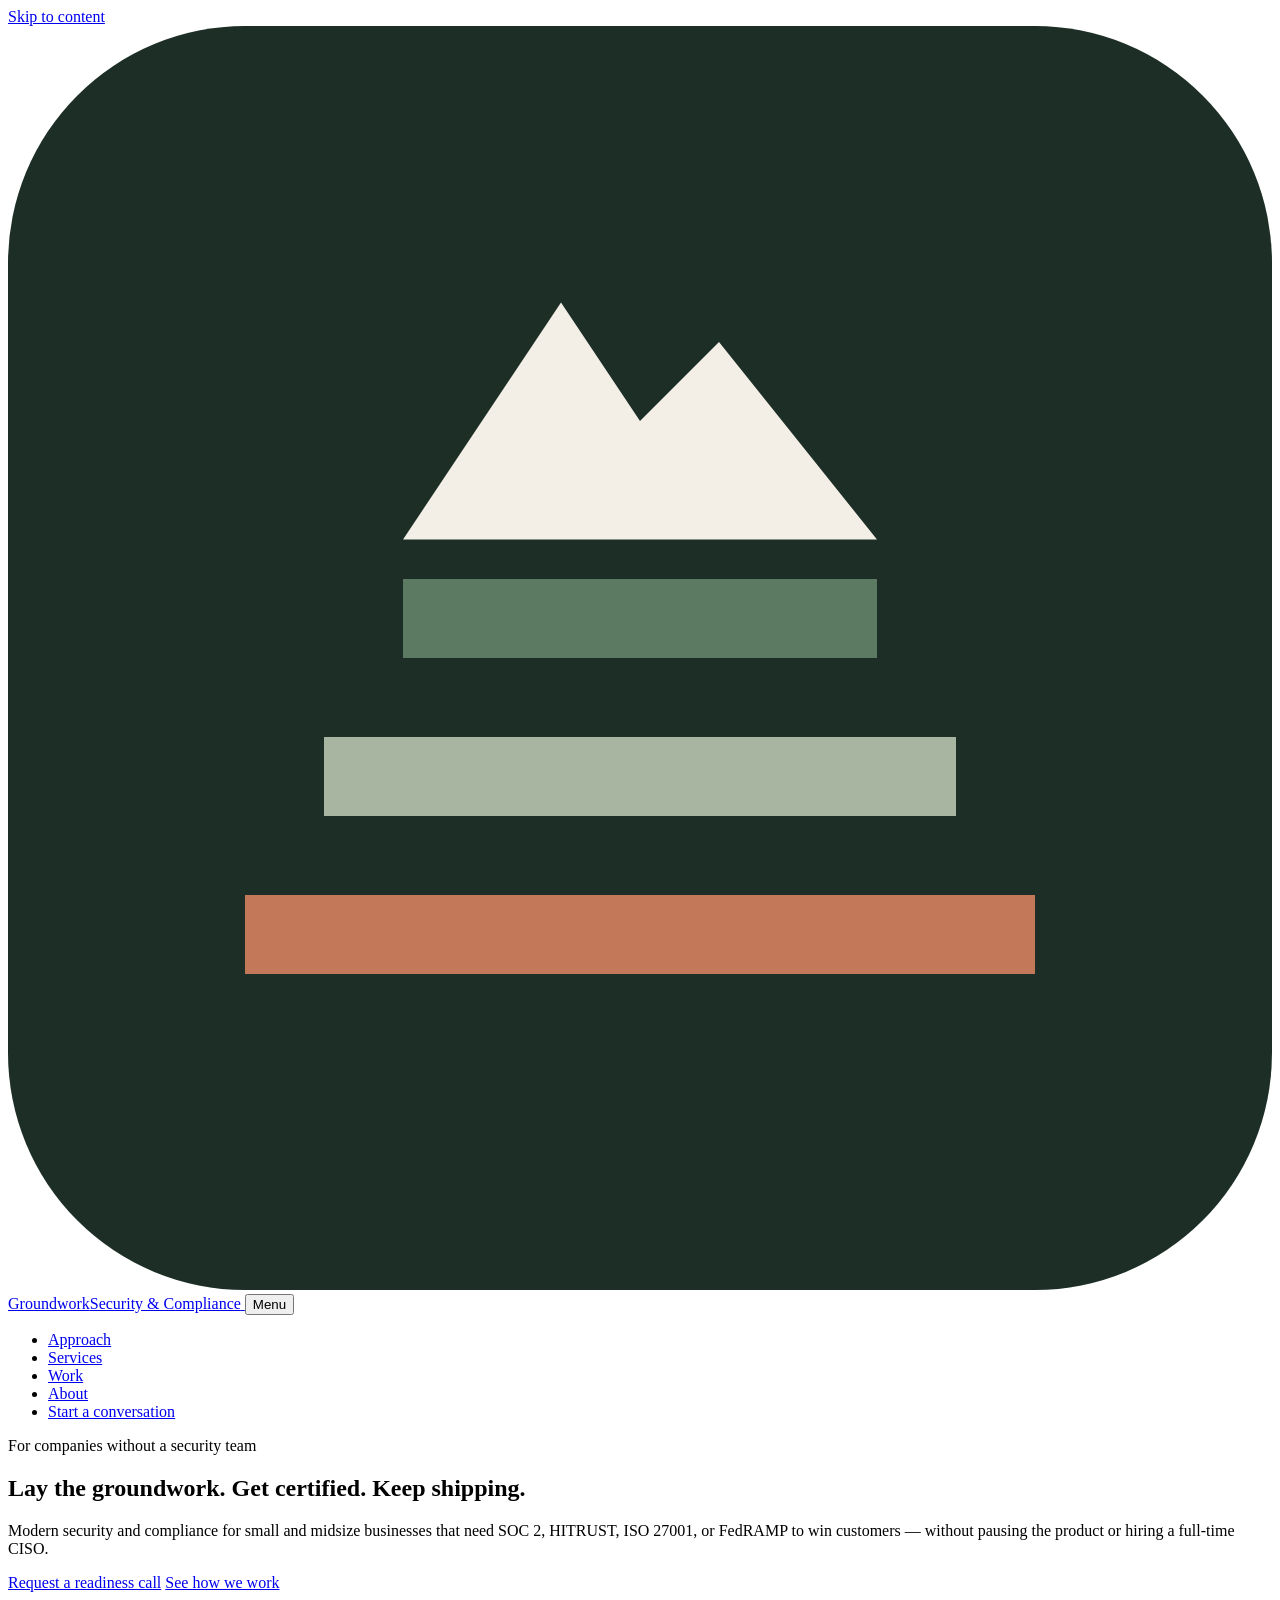
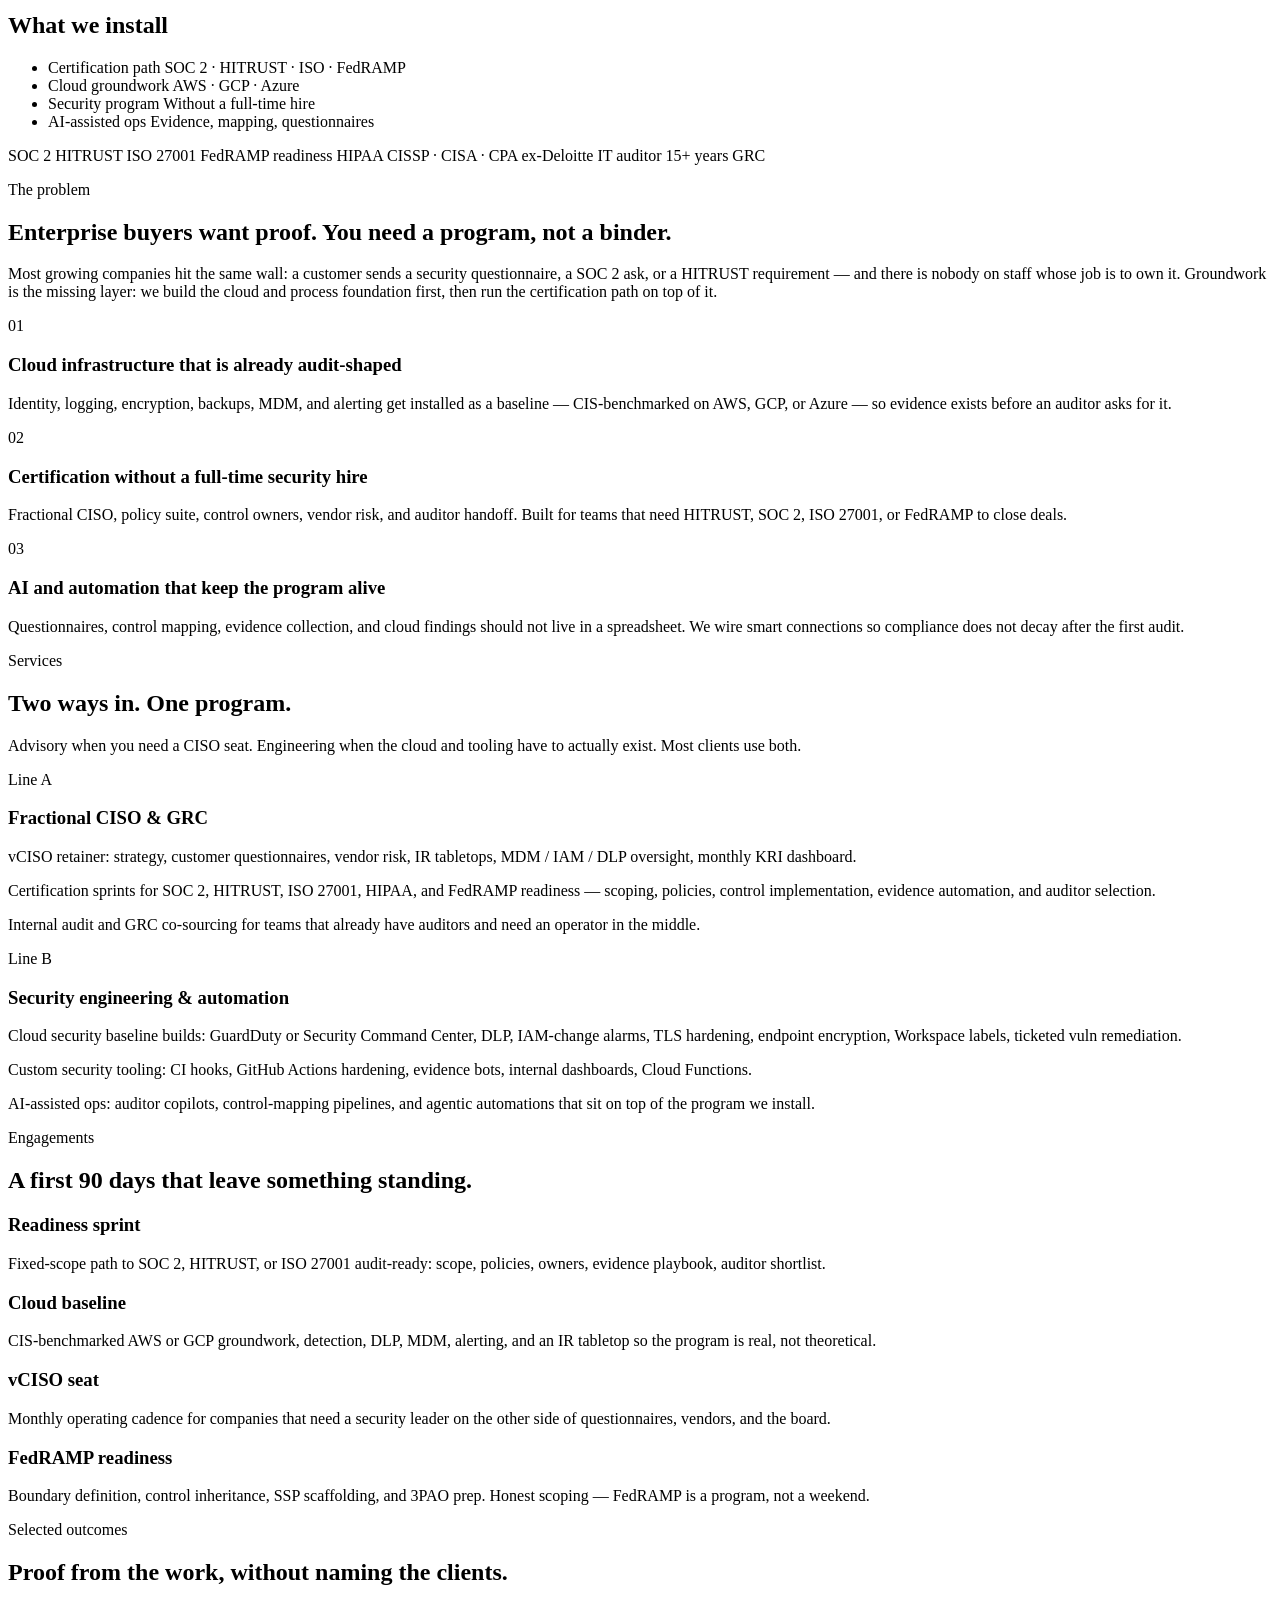
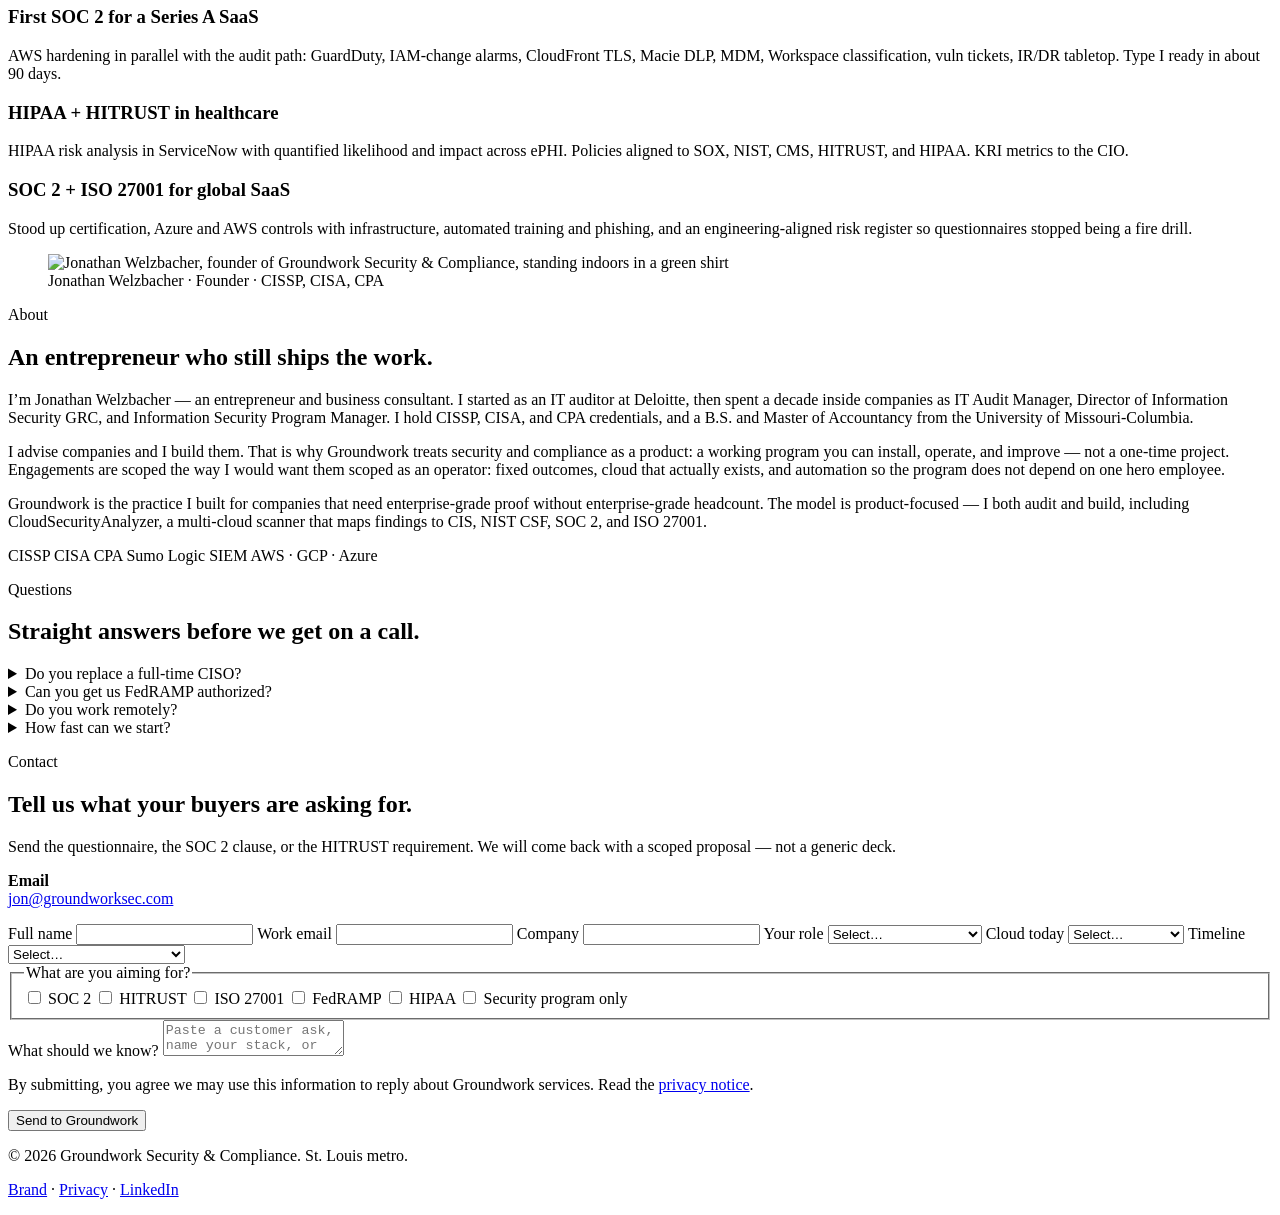
==== public/index.html @ dca99fad "Remove phone number and location from public contact details Drop the homepage contact phone and "Ba" ====
<!DOCTYPE html>
<html lang="en">
<head>
  <meta charset="UTF-8">
  <meta name="viewport" content="width=device-width, initial-scale=1">
  <title>Groundwork Security &amp; Compliance | Modern security for growing companies</title>
  <meta name="description" content="Groundwork helps small and midsize businesses become SOC 2, HITRUST, ISO 27001, and FedRAMP ready — with AI-assisted security, cloud infrastructure, and a fractional CISO — without hiring a full-time security team.">
  <meta name="theme-color" content="#1c2e26">
  <link rel="canonical" href="https://groundworksec.com/">
  <meta property="og:title" content="Groundwork Security & Compliance">
  <meta property="og:description" content="Lay the groundwork. Get certified. Keep shipping. Modern security and compliance for companies without a full-time CISO.">
  <meta property="og:type" content="website">
  <meta property="og:image" content="/images/jon-welzbacher.png">
  <link rel="icon" href="/icons/favicon.svg" type="image/svg+xml">
  <link rel="preconnect" href="https://fonts.googleapis.com">
  <link rel="preconnect" href="https://fonts.gstatic.com" crossorigin>
  <link href="https://fonts.googleapis.com/css2?family=Fraunces:opsz,wght@9..144,480;9..144,560&family=Outfit:wght@360;500;600&display=swap" rel="stylesheet">
  <link rel="stylesheet" href="/css/styles.css">
</head>
<body>
  <a class="skip" href="#main">Skip to content</a>
  <header class="nav">
    <div class="wrap nav-inner">
      <a class="brand" href="/">
        <svg class="brand-mark" viewBox="0 0 64 64" aria-hidden="true">
          <rect width="64" height="64" rx="12" fill="#1c2e26"/>
          <path d="M12 44h40v4H12z" fill="#c4785a"/>
          <path d="M16 36h32v4H16z" fill="#a8b5a0"/>
          <path d="M20 28h24v4H20z" fill="#5c7a62"/>
          <path d="M20 26 28 14 32 20 36 16 44 26Z" fill="#f4efe6"/>
        </svg>
        <span class="brand-name">Groundwork<span>Security &amp; Compliance</span></span>
      </a>
      <button class="nav-toggle" type="button" aria-expanded="false" aria-label="Open menu" onclick="toggleNav()">Menu</button>
      <ul class="nav-links">
        <li><a href="#approach">Approach</a></li>
        <li><a href="#services">Services</a></li>
        <li><a href="#work">Work</a></li>
        <li><a href="#about">About</a></li>
        <li><a class="btn btn-clay" href="#contact">Start a conversation</a></li>
      </ul>
    </div>
  </header>

  <main id="main">
    <section class="hero">
      <div class="wrap hero-grid">
        <div>
          <p class="kicker">For companies without a security team</p>
          <h1>Lay the groundwork. Get certified. Keep shipping.</h1>
          <p class="lede">Modern security and compliance for small and midsize businesses that need SOC 2, HITRUST, ISO 27001, or FedRAMP to win customers — without pausing the product or hiring a full-time CISO.</p>
          <div class="hero-actions">
            <a class="btn btn-clay" href="#contact">Request a readiness call</a>
            <a class="btn btn-ghost" href="#services">See how we work</a>
          </div>
        </div>
        <aside class="hero-card">
          <h2>What we install</h2>
          <ul>
            <li>Certification path <span>SOC 2 · HITRUST · ISO · FedRAMP</span></li>
            <li>Cloud groundwork <span>AWS · GCP · Azure</span></li>
            <li>Security program <span>Without a full-time hire</span></li>
            <li>AI-assisted ops <span>Evidence, mapping, questionnaires</span></li>
          </ul>
        </aside>
      </div>
    </section>

    <section class="trust">
      <div class="wrap">
        <div class="trust-row" aria-label="Frameworks and credentials">
          <span class="chip">SOC 2</span>
          <span class="chip">HITRUST</span>
          <span class="chip">ISO 27001</span>
          <span class="chip">FedRAMP readiness</span>
          <span class="chip">HIPAA</span>
          <span class="chip">CISSP · CISA · CPA</span>
          <span class="chip">ex-Deloitte IT auditor</span>
          <span class="chip">15+ years GRC</span>
        </div>
      </div>
    </section>

    <section class="section" id="approach">
      <div class="wrap">
        <div class="section-head">
          <p class="kicker">The problem</p>
          <h2>Enterprise buyers want proof. You need a program, not a binder.</h2>
          <p>Most growing companies hit the same wall: a customer sends a security questionnaire, a SOC 2 ask, or a HITRUST requirement — and there is nobody on staff whose job is to own it. Groundwork is the missing layer: we build the cloud and process foundation first, then run the certification path on top of it.</p>
        </div>
        <div class="grid-3">
          <article class="card">
            <span class="num">01</span>
            <h3>Cloud infrastructure that is already audit-shaped</h3>
            <p>Identity, logging, encryption, backups, MDM, and alerting get installed as a baseline — CIS-benchmarked on AWS, GCP, or Azure — so evidence exists before an auditor asks for it.</p>
          </article>
          <article class="card">
            <span class="num">02</span>
            <h3>Certification without a full-time security hire</h3>
            <p>Fractional CISO, policy suite, control owners, vendor risk, and auditor handoff. Built for teams that need HITRUST, SOC 2, ISO 27001, or FedRAMP to close deals.</p>
          </article>
          <article class="card">
            <span class="num">03</span>
            <h3>AI and automation that keep the program alive</h3>
            <p>Questionnaires, control mapping, evidence collection, and cloud findings should not live in a spreadsheet. We wire smart connections so compliance does not decay after the first audit.</p>
          </article>
        </div>
      </div>
    </section>

    <section class="section section-dark" id="services">
      <div class="wrap">
        <div class="section-head">
          <p class="kicker">Services</p>
          <h2>Two ways in. One program.</h2>
          <p>Advisory when you need a CISO seat. Engineering when the cloud and tooling have to actually exist. Most clients use both.</p>
        </div>
        <div class="grid-2">
          <article class="dark-card">
            <p class="kicker">Line A</p>
            <h3>Fractional CISO &amp; GRC</h3>
            <p>vCISO retainer: strategy, customer questionnaires, vendor risk, IR tabletops, MDM / IAM / DLP oversight, monthly KRI dashboard.</p>
            <p>Certification sprints for SOC 2, HITRUST, ISO 27001, HIPAA, and FedRAMP readiness — scoping, policies, control implementation, evidence automation, and auditor selection.</p>
            <p>Internal audit and GRC co-sourcing for teams that already have auditors and need an operator in the middle.</p>
          </article>
          <article class="dark-card">
            <p class="kicker">Line B</p>
            <h3>Security engineering &amp; automation</h3>
            <p>Cloud security baseline builds: GuardDuty or Security Command Center, DLP, IAM-change alarms, TLS hardening, endpoint encryption, Workspace labels, ticketed vuln remediation.</p>
            <p>Custom security tooling: CI hooks, GitHub Actions hardening, evidence bots, internal dashboards, Cloud Functions.</p>
            <p>AI-assisted ops: auditor copilots, control-mapping pipelines, and agentic automations that sit on top of the program we install.</p>
          </article>
        </div>
      </div>
    </section>

    <section class="section">
      <div class="wrap">
        <div class="section-head">
          <p class="kicker">Engagements</p>
          <h2>A first 90 days that leave something standing.</h2>
        </div>
        <div class="grid-4">
          <article class="card">
            <h3>Readiness sprint</h3>
            <p>Fixed-scope path to SOC 2, HITRUST, or ISO 27001 audit-ready: scope, policies, owners, evidence playbook, auditor shortlist.</p>
          </article>
          <article class="card">
            <h3>Cloud baseline</h3>
            <p>CIS-benchmarked AWS or GCP groundwork, detection, DLP, MDM, alerting, and an IR tabletop so the program is real, not theoretical.</p>
          </article>
          <article class="card">
            <h3>vCISO seat</h3>
            <p>Monthly operating cadence for companies that need a security leader on the other side of questionnaires, vendors, and the board.</p>
          </article>
          <article class="card">
            <h3>FedRAMP readiness</h3>
            <p>Boundary definition, control inheritance, SSP scaffolding, and 3PAO prep. Honest scoping — FedRAMP is a program, not a weekend.</p>
          </article>
        </div>
      </div>
    </section>

    <section class="section section-sand" id="work">
      <div class="wrap">
        <div class="section-head">
          <p class="kicker">Selected outcomes</p>
          <h2>Proof from the work, without naming the clients.</h2>
        </div>
        <div class="grid-3">
          <article class="card">
            <h3>First SOC 2 for a Series A SaaS</h3>
            <p>AWS hardening in parallel with the audit path: GuardDuty, IAM-change alarms, CloudFront TLS, Macie DLP, MDM, Workspace classification, vuln tickets, IR/DR tabletop. Type I ready in about 90 days.</p>
          </article>
          <article class="card">
            <h3>HIPAA + HITRUST in healthcare</h3>
            <p>HIPAA risk analysis in ServiceNow with quantified likelihood and impact across ePHI. Policies aligned to SOX, NIST, CMS, HITRUST, and HIPAA. KRI metrics to the CIO.</p>
          </article>
          <article class="card">
            <h3>SOC 2 + ISO 27001 for global SaaS</h3>
            <p>Stood up certification, Azure and AWS controls with infrastructure, automated training and phishing, and an engineering-aligned risk register so questionnaires stopped being a fire drill.</p>
          </article>
        </div>
      </div>
    </section>

    <section class="section" id="about">
      <div class="wrap about">
        <figure class="portrait">
          <img src="/images/jon-welzbacher.png" width="720" height="900" alt="Jonathan Welzbacher, founder of Groundwork Security &amp; Compliance, standing indoors in a green shirt">
          <figcaption>Jonathan Welzbacher · Founder · CISSP, CISA, CPA</figcaption>
        </figure>
        <div>
          <p class="kicker">About</p>
          <h2>An entrepreneur who still ships the work.</h2>
          <p>I’m Jonathan Welzbacher — an entrepreneur and business consultant. I started as an IT auditor at Deloitte, then spent a decade inside companies as IT Audit Manager, Director of Information Security GRC, and Information Security Program Manager. I hold CISSP, CISA, and CPA credentials, and a B.S. and Master of Accountancy from the University of Missouri-Columbia.</p>
          <p>I advise companies and I build them. That is why Groundwork treats security and compliance as a product: a working program you can install, operate, and improve — not a one-time project. Engagements are scoped the way I would want them scoped as an operator: fixed outcomes, cloud that actually exists, and automation so the program does not depend on one hero employee.</p>
          <p>Groundwork is the practice I built for companies that need enterprise-grade proof without enterprise-grade headcount. The model is product-focused — I both audit and build, including CloudSecurityAnalyzer, a multi-cloud scanner that maps findings to CIS, NIST CSF, SOC 2, and ISO 27001.</p>
          <div class="certs">
            <span class="chip">CISSP</span>
            <span class="chip">CISA</span>
            <span class="chip">CPA</span>
            <span class="chip">Sumo Logic SIEM</span>
            <span class="chip">AWS · GCP · Azure</span>
          </div>
        </div>
      </div>
    </section>

    <section class="section section-sand faq">
      <div class="wrap">
        <div class="section-head">
          <p class="kicker">Questions</p>
          <h2>Straight answers before we get on a call.</h2>
        </div>
        <details>
          <summary>Do you replace a full-time CISO?</summary>
          <p>For most small and midsize companies, yes — as a fractional seat. If you later hire in-house, Groundwork can hand off a living program instead of a pile of documents.</p>
        </details>
        <details>
          <summary>Can you get us FedRAMP authorized?</summary>
          <p>We do FedRAMP readiness: boundary, controls, inheritance, documentation, and 3PAO prep. Authorization still depends on your agency path, 3PAO, and operating budget. We will tell you if you are not ready rather than sell a fantasy timeline.</p>
        </details>
        <details>
          <summary>Do you work remotely?</summary>
          <p>Yes. Based in the St. Louis metro (Belleville, Illinois) and work with teams nationwide. On-site tabletops and workshops are available when they earn their travel.</p>
        </details>
        <details>
          <summary>How fast can we start?</summary>
          <p>Most readiness sprints begin within two weeks of a scoped proposal. Send the customer ask or questionnaire with your note and you will get a reply within one business day.</p>
        </details>
      </div>
    </section>

    <section class="section" id="contact">
      <div class="wrap contact-grid">
        <aside class="contact-aside">
          <p class="kicker">Contact</p>
          <h2>Tell us what your buyers are asking for.</h2>
          <p>Send the questionnaire, the SOC 2 clause, or the HITRUST requirement. We will come back with a scoped proposal — not a generic deck.</p>
          <p><strong>Email</strong><br><a href="mailto:jon@groundworksec.com">jon@groundworksec.com</a></p>
        </aside>
        <form id="contact-form" novalidate>
          <label>Full name
            <input type="text" name="name" required autocomplete="name">
          </label>
          <label>Work email
            <input type="email" name="email" required autocomplete="email">
          </label>
          <label>Company
            <input type="text" name="company" required autocomplete="organization">
          </label>
          <label>Your role
            <select name="role" required>
              <option value="">Select…</option>
              <option>Founder / CEO</option>
              <option>CTO / VP Engineering</option>
              <option>COO / Operations</option>
              <option>Finance / Compliance</option>
              <option>Other</option>
            </select>
          </label>
          <label>Cloud today
            <select name="cloud">
              <option value="">Select…</option>
              <option>AWS</option>
              <option>Google Cloud</option>
              <option>Azure</option>
              <option>Multiple / hybrid</option>
              <option>Not sure yet</option>
            </select>
          </label>
          <label>Timeline
            <select name="timeline">
              <option value="">Select…</option>
              <option>A customer is waiting now</option>
              <option>This quarter</option>
              <option>Next 6 months</option>
              <option>Exploring</option>
            </select>
          </label>
          <fieldset>
            <legend>What are you aiming for?</legend>
            <div class="checks">
              <label><input type="checkbox" name="frameworks" value="SOC 2"> SOC 2</label>
              <label><input type="checkbox" name="frameworks" value="HITRUST"> HITRUST</label>
              <label><input type="checkbox" name="frameworks" value="ISO 27001"> ISO 27001</label>
              <label><input type="checkbox" name="frameworks" value="FedRAMP"> FedRAMP</label>
              <label><input type="checkbox" name="frameworks" value="HIPAA"> HIPAA</label>
              <label><input type="checkbox" name="frameworks" value="Security program"> Security program only</label>
            </div>
          </fieldset>
          <label>What should we know?
            <textarea name="message" placeholder="Paste a customer ask, name your stack, or tell us where it hurts."></textarea>
          </label>
          <p class="form-note">By submitting, you agree we may use this information to reply about Groundwork services. Read the <a href="/privacy">privacy notice</a>.</p>
          <button class="btn btn-clay" type="submit">Send to Groundwork</button>
          <p id="form-status" class="form-status" role="status" aria-live="polite"></p>
        </form>
      </div>
    </section>
  </main>

  <footer class="footer">
    <div class="wrap footer-inner">
      <p>© <span id="year">2026</span> Groundwork Security &amp; Compliance. St. Louis metro.</p>
      <p><a href="/brand">Brand</a> · <a href="/privacy">Privacy</a> · <a href="https://www.linkedin.com/in/jonwelzbacher" rel="noopener noreferrer">LinkedIn</a></p>
    </div>
  </footer>
  <script>
    document.getElementById("year").textContent = new Date().getFullYear();
  </script>
  <script src="/js/main.js"></script>
</body>
</html>
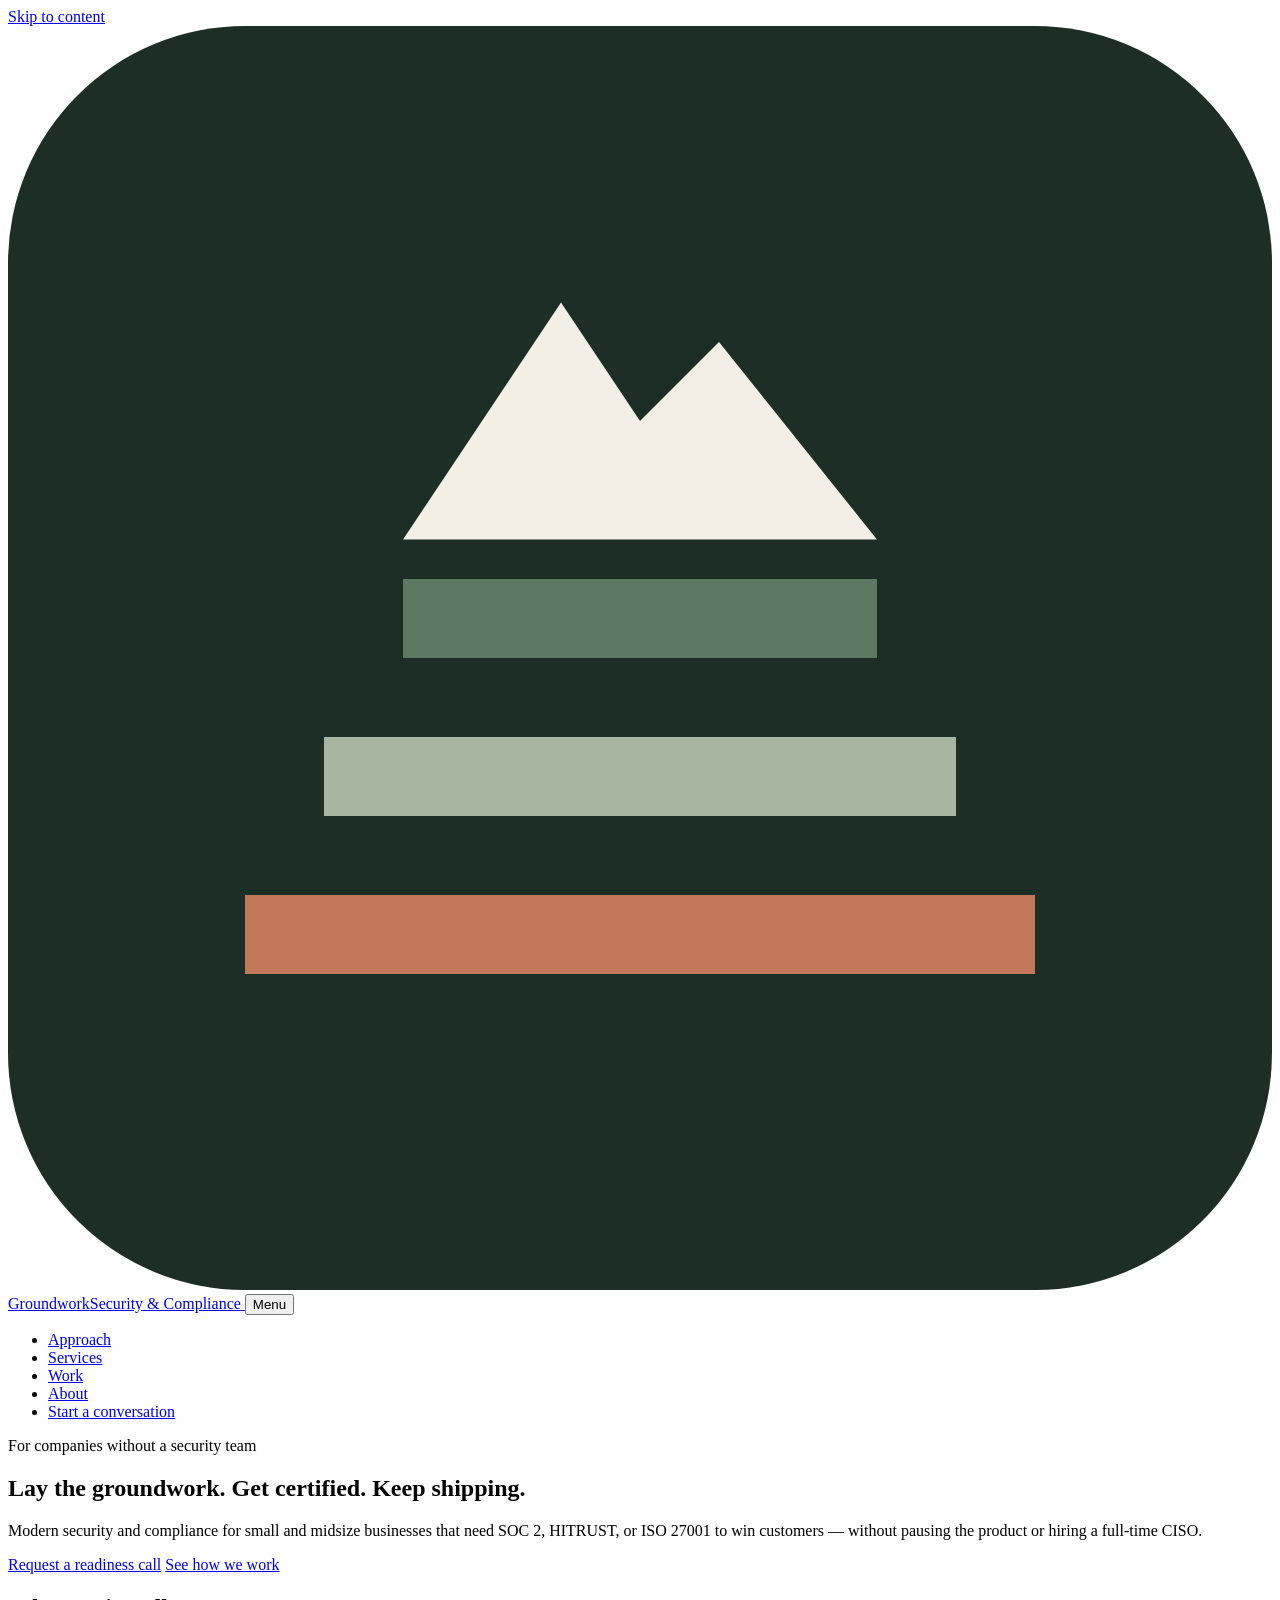
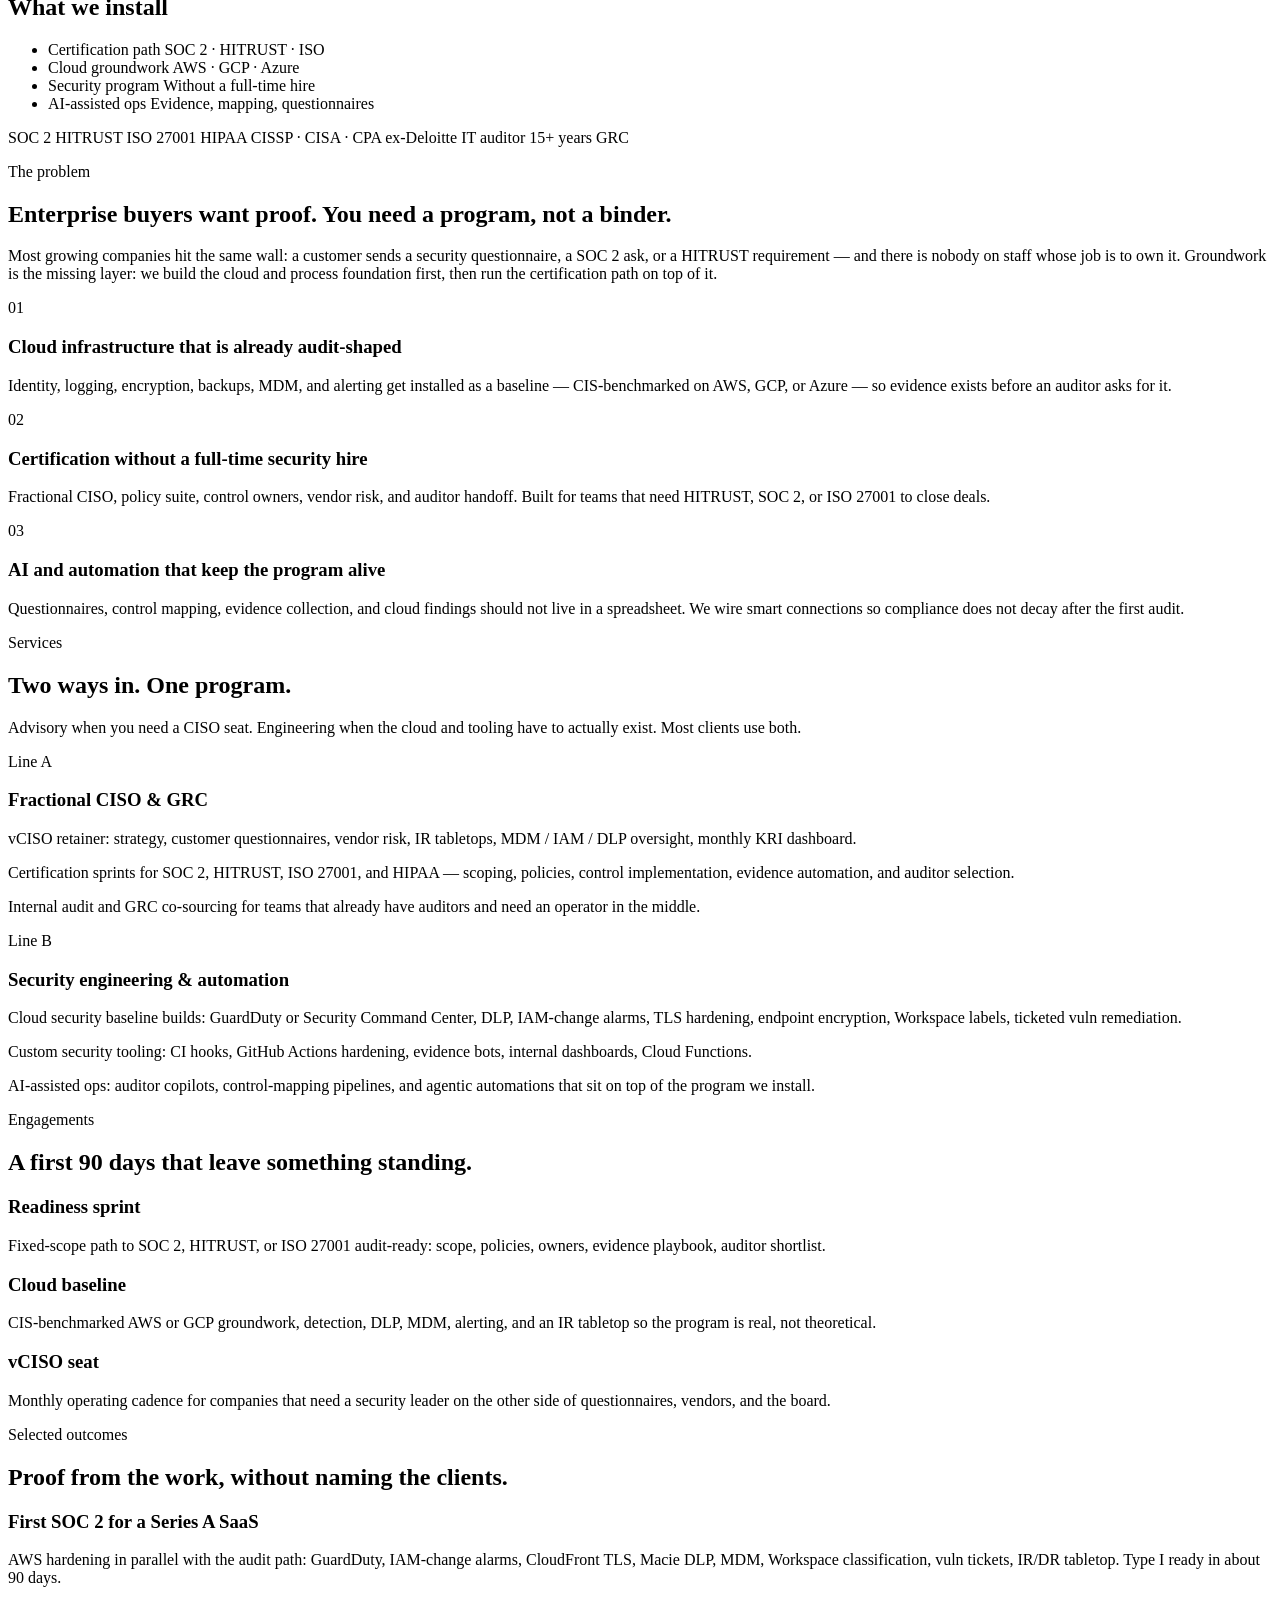
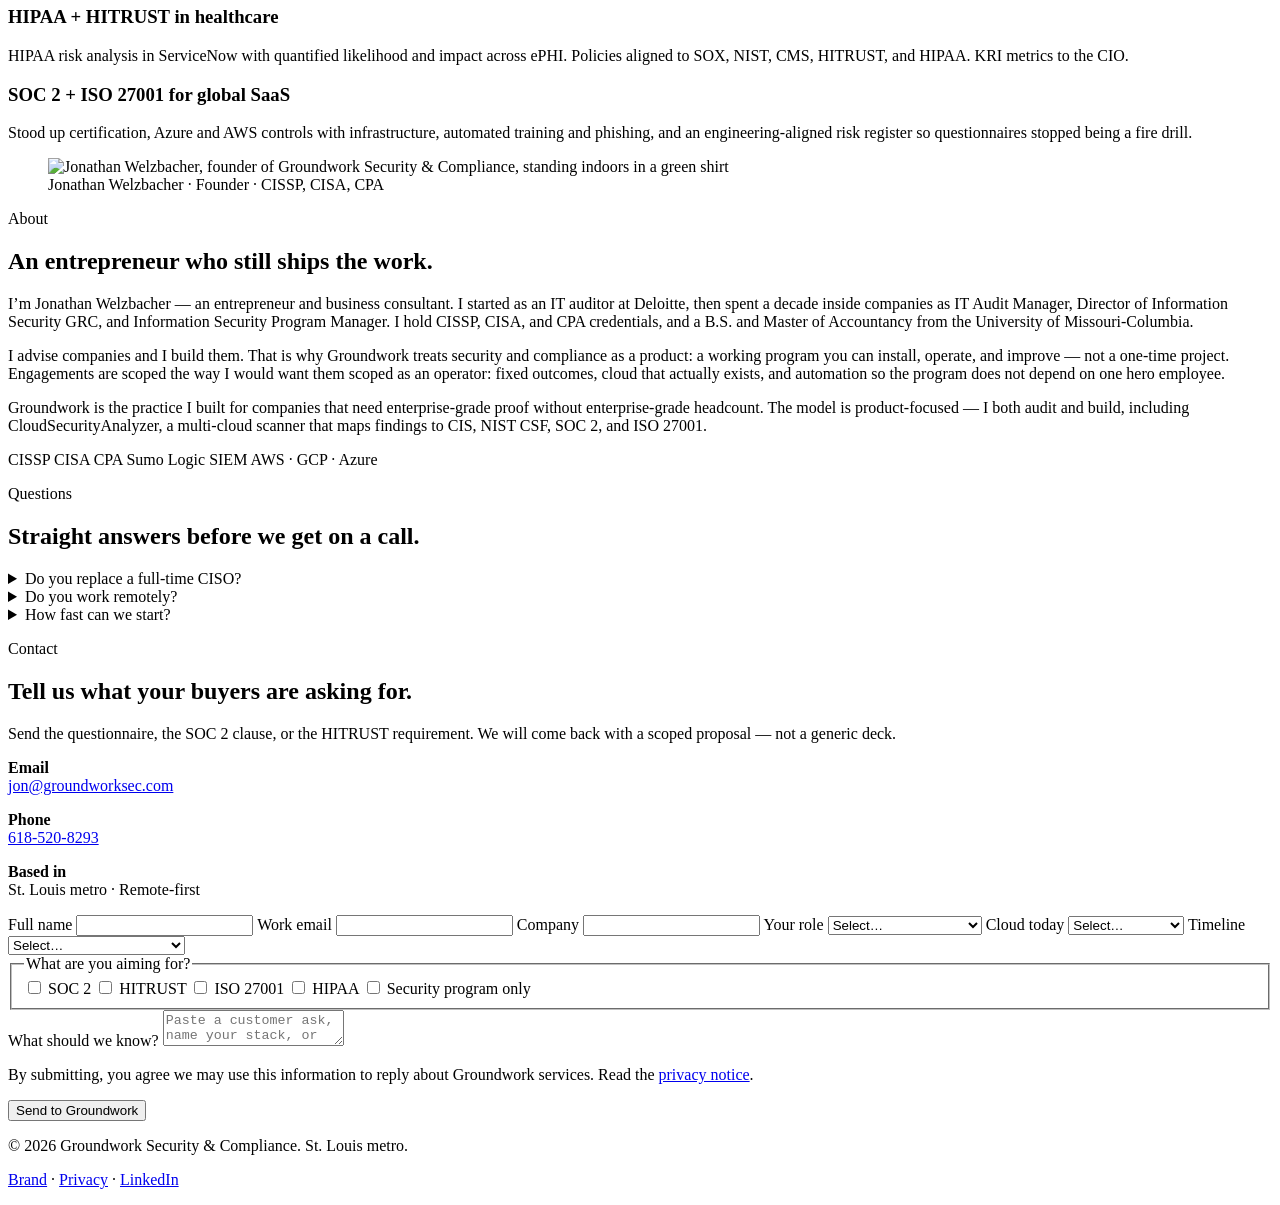
==== commit 3a20f5b8: "Remove FedRAMP from the marketing site. Drop the readiness offering, FAQ, form option, and framework" ====
--- a/public/index.html
+++ b/public/index.html
@@ -4,7 +4,7 @@
   <meta charset="UTF-8">
   <meta name="viewport" content="width=device-width, initial-scale=1">
   <title>Groundwork Security &amp; Compliance | Modern security for growing companies</title>
-  <meta name="description" content="Groundwork helps small and midsize businesses become SOC 2, HITRUST, ISO 27001, and FedRAMP ready — with AI-assisted security, cloud infrastructure, and a fractional CISO — without hiring a full-time security team.">
+  <meta name="description" content="Groundwork helps small and midsize businesses become SOC 2, HITRUST, and ISO 27001 ready — with AI-assisted security, cloud infrastructure, and a fractional CISO — without hiring a full-time security team.">
   <meta name="theme-color" content="#1c2e26">
   <link rel="canonical" href="https://groundworksec.com/">
   <meta property="og:title" content="Groundwork Security & Compliance">
@@ -48,7 +48,7 @@
         <div>
           <p class="kicker">For companies without a security team</p>
           <h1>Lay the groundwork. Get certified. Keep shipping.</h1>
-          <p class="lede">Modern security and compliance for small and midsize businesses that need SOC 2, HITRUST, ISO 27001, or FedRAMP to win customers — without pausing the product or hiring a full-time CISO.</p>
+          <p class="lede">Modern security and compliance for small and midsize businesses that need SOC 2, HITRUST, or ISO 27001 to win customers — without pausing the product or hiring a full-time CISO.</p>
           <div class="hero-actions">
             <a class="btn btn-clay" href="#contact">Request a readiness call</a>
             <a class="btn btn-ghost" href="#services">See how we work</a>
@@ -57,7 +57,7 @@
         <aside class="hero-card">
           <h2>What we install</h2>
           <ul>
-            <li>Certification path <span>SOC 2 · HITRUST · ISO · FedRAMP</span></li>
+            <li>Certification path <span>SOC 2 · HITRUST · ISO</span></li>
             <li>Cloud groundwork <span>AWS · GCP · Azure</span></li>
             <li>Security program <span>Without a full-time hire</span></li>
             <li>AI-assisted ops <span>Evidence, mapping, questionnaires</span></li>
@@ -72,7 +72,6 @@
           <span class="chip">SOC 2</span>
           <span class="chip">HITRUST</span>
           <span class="chip">ISO 27001</span>
-          <span class="chip">FedRAMP readiness</span>
           <span class="chip">HIPAA</span>
           <span class="chip">CISSP · CISA · CPA</span>
           <span class="chip">ex-Deloitte IT auditor</span>
@@ -97,7 +96,7 @@
           <article class="card">
             <span class="num">02</span>
             <h3>Certification without a full-time security hire</h3>
-            <p>Fractional CISO, policy suite, control owners, vendor risk, and auditor handoff. Built for teams that need HITRUST, SOC 2, ISO 27001, or FedRAMP to close deals.</p>
+            <p>Fractional CISO, policy suite, control owners, vendor risk, and auditor handoff. Built for teams that need HITRUST, SOC 2, or ISO 27001 to close deals.</p>
           </article>
           <article class="card">
             <span class="num">03</span>
@@ -120,7 +119,7 @@
             <p class="kicker">Line A</p>
             <h3>Fractional CISO &amp; GRC</h3>
             <p>vCISO retainer: strategy, customer questionnaires, vendor risk, IR tabletops, MDM / IAM / DLP oversight, monthly KRI dashboard.</p>
-            <p>Certification sprints for SOC 2, HITRUST, ISO 27001, HIPAA, and FedRAMP readiness — scoping, policies, control implementation, evidence automation, and auditor selection.</p>
+            <p>Certification sprints for SOC 2, HITRUST, ISO 27001, and HIPAA — scoping, policies, control implementation, evidence automation, and auditor selection.</p>
             <p>Internal audit and GRC co-sourcing for teams that already have auditors and need an operator in the middle.</p>
           </article>
           <article class="dark-card">
@@ -140,7 +139,7 @@
           <p class="kicker">Engagements</p>
           <h2>A first 90 days that leave something standing.</h2>
         </div>
-        <div class="grid-4">
+        <div class="grid-3">
           <article class="card">
             <h3>Readiness sprint</h3>
             <p>Fixed-scope path to SOC 2, HITRUST, or ISO 27001 audit-ready: scope, policies, owners, evidence playbook, auditor shortlist.</p>
@@ -152,10 +151,6 @@
           <article class="card">
             <h3>vCISO seat</h3>
             <p>Monthly operating cadence for companies that need a security leader on the other side of questionnaires, vendors, and the board.</p>
-          </article>
-          <article class="card">
-            <h3>FedRAMP readiness</h3>
-            <p>Boundary definition, control inheritance, SSP scaffolding, and 3PAO prep. Honest scoping — FedRAMP is a program, not a weekend.</p>
           </article>
         </div>
       </div>
@@ -218,10 +213,6 @@
           <p>For most small and midsize companies, yes — as a fractional seat. If you later hire in-house, Groundwork can hand off a living program instead of a pile of documents.</p>
         </details>
         <details>
-          <summary>Can you get us FedRAMP authorized?</summary>
-          <p>We do FedRAMP readiness: boundary, controls, inheritance, documentation, and 3PAO prep. Authorization still depends on your agency path, 3PAO, and operating budget. We will tell you if you are not ready rather than sell a fantasy timeline.</p>
-        </details>
-        <details>
           <summary>Do you work remotely?</summary>
           <p>Yes. Based in the St. Louis metro (Belleville, Illinois) and work with teams nationwide. On-site tabletops and workshops are available when they earn their travel.</p>
         </details>
@@ -239,6 +230,8 @@
           <h2>Tell us what your buyers are asking for.</h2>
           <p>Send the questionnaire, the SOC 2 clause, or the HITRUST requirement. We will come back with a scoped proposal — not a generic deck.</p>
           <p><strong>Email</strong><br><a href="mailto:jon@groundworksec.com">jon@groundworksec.com</a></p>
+          <p><strong>Phone</strong><br><a href="tel:+16185208293">618-520-8293</a></p>
+          <p><strong>Based in</strong><br>St. Louis metro · Remote-first</p>
         </aside>
         <form id="contact-form" novalidate>
           <label>Full name
@@ -285,7 +278,6 @@
               <label><input type="checkbox" name="frameworks" value="SOC 2"> SOC 2</label>
               <label><input type="checkbox" name="frameworks" value="HITRUST"> HITRUST</label>
               <label><input type="checkbox" name="frameworks" value="ISO 27001"> ISO 27001</label>
-              <label><input type="checkbox" name="frameworks" value="FedRAMP"> FedRAMP</label>
               <label><input type="checkbox" name="frameworks" value="HIPAA"> HIPAA</label>
               <label><input type="checkbox" name="frameworks" value="Security program"> Security program only</label>
             </div>
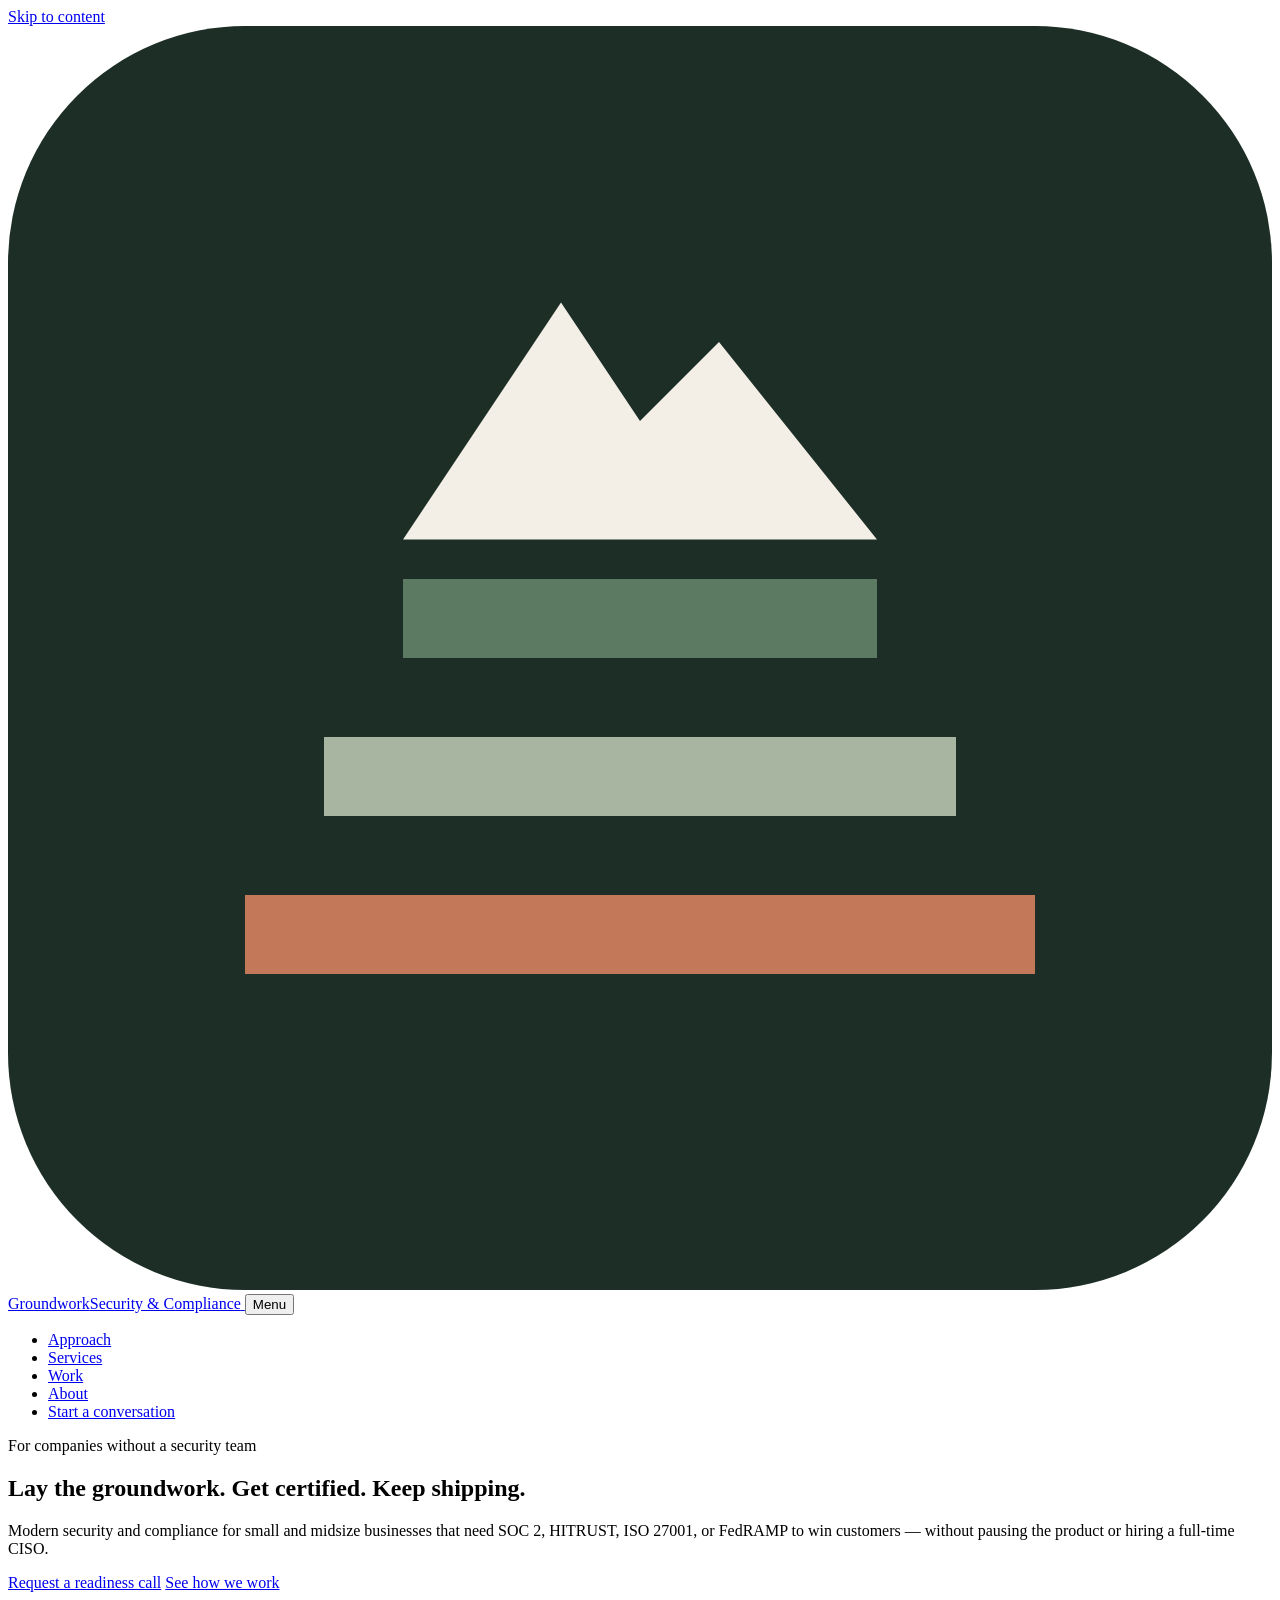
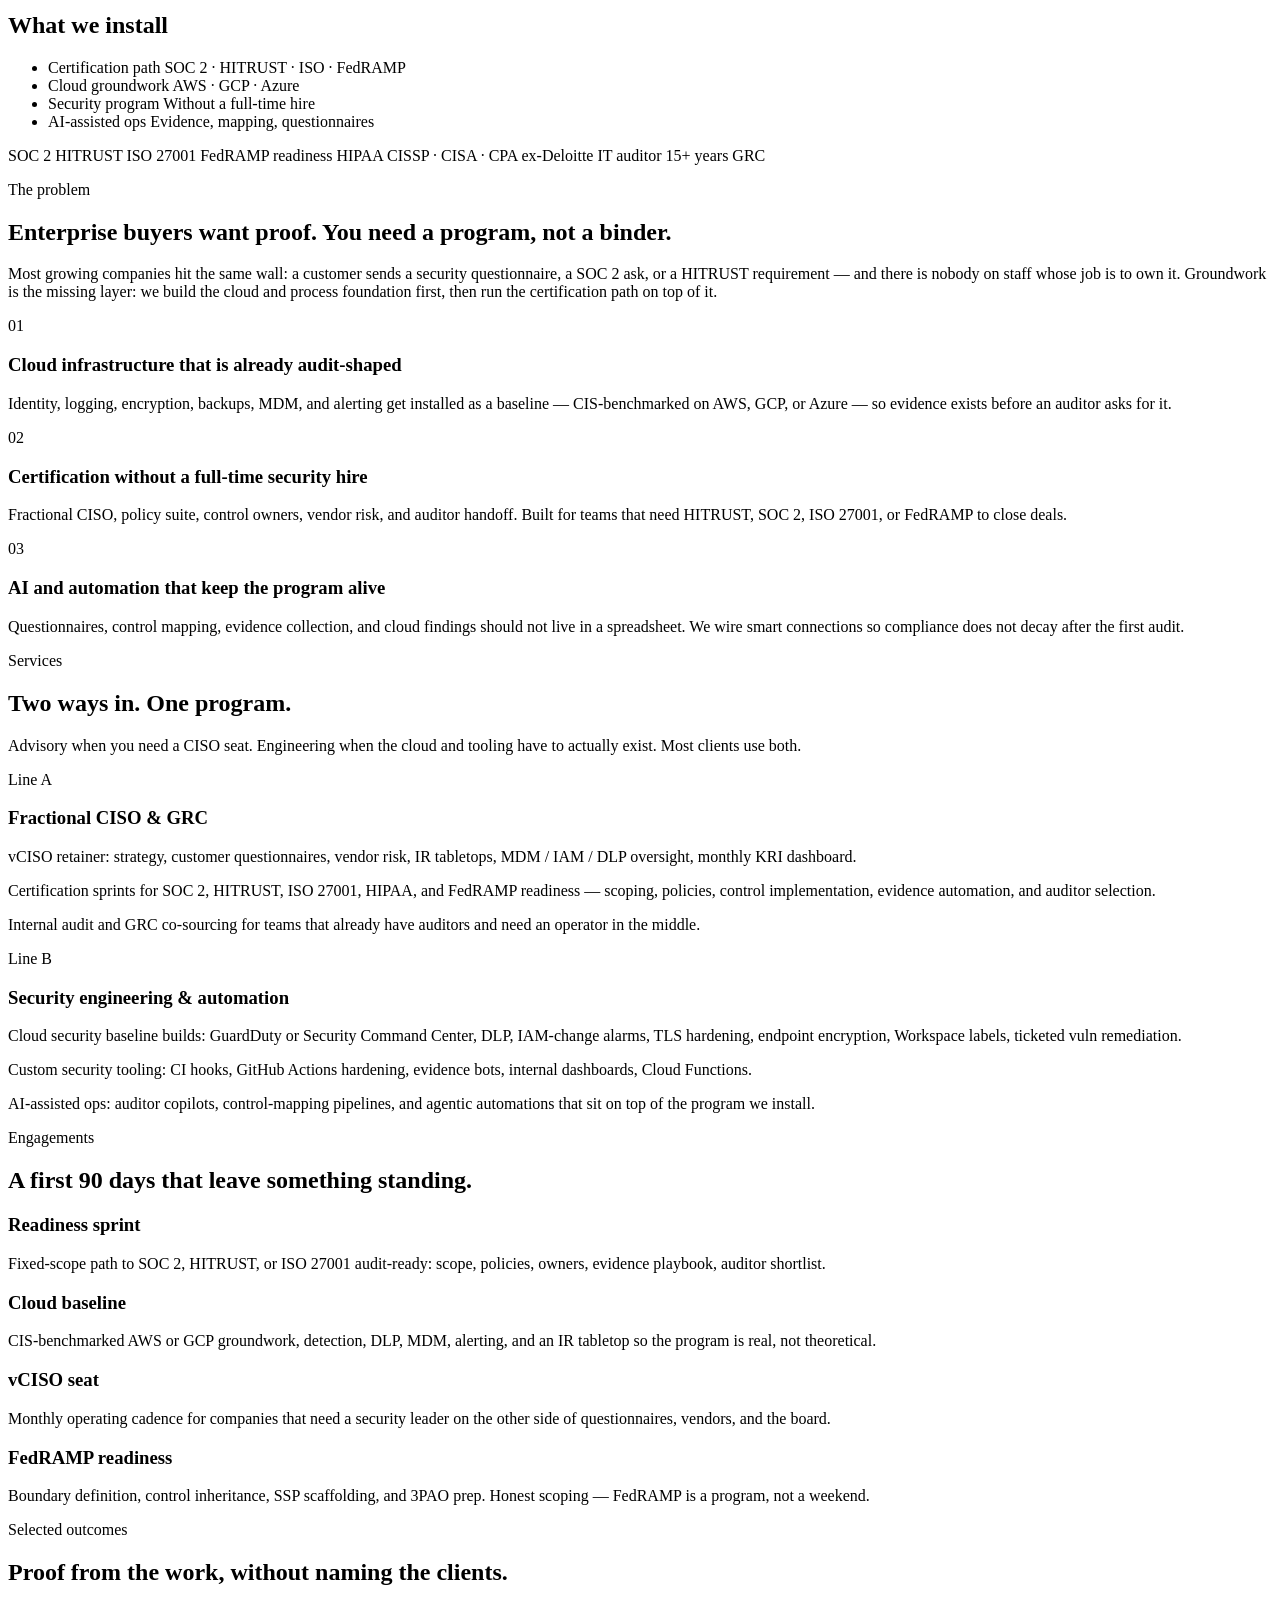
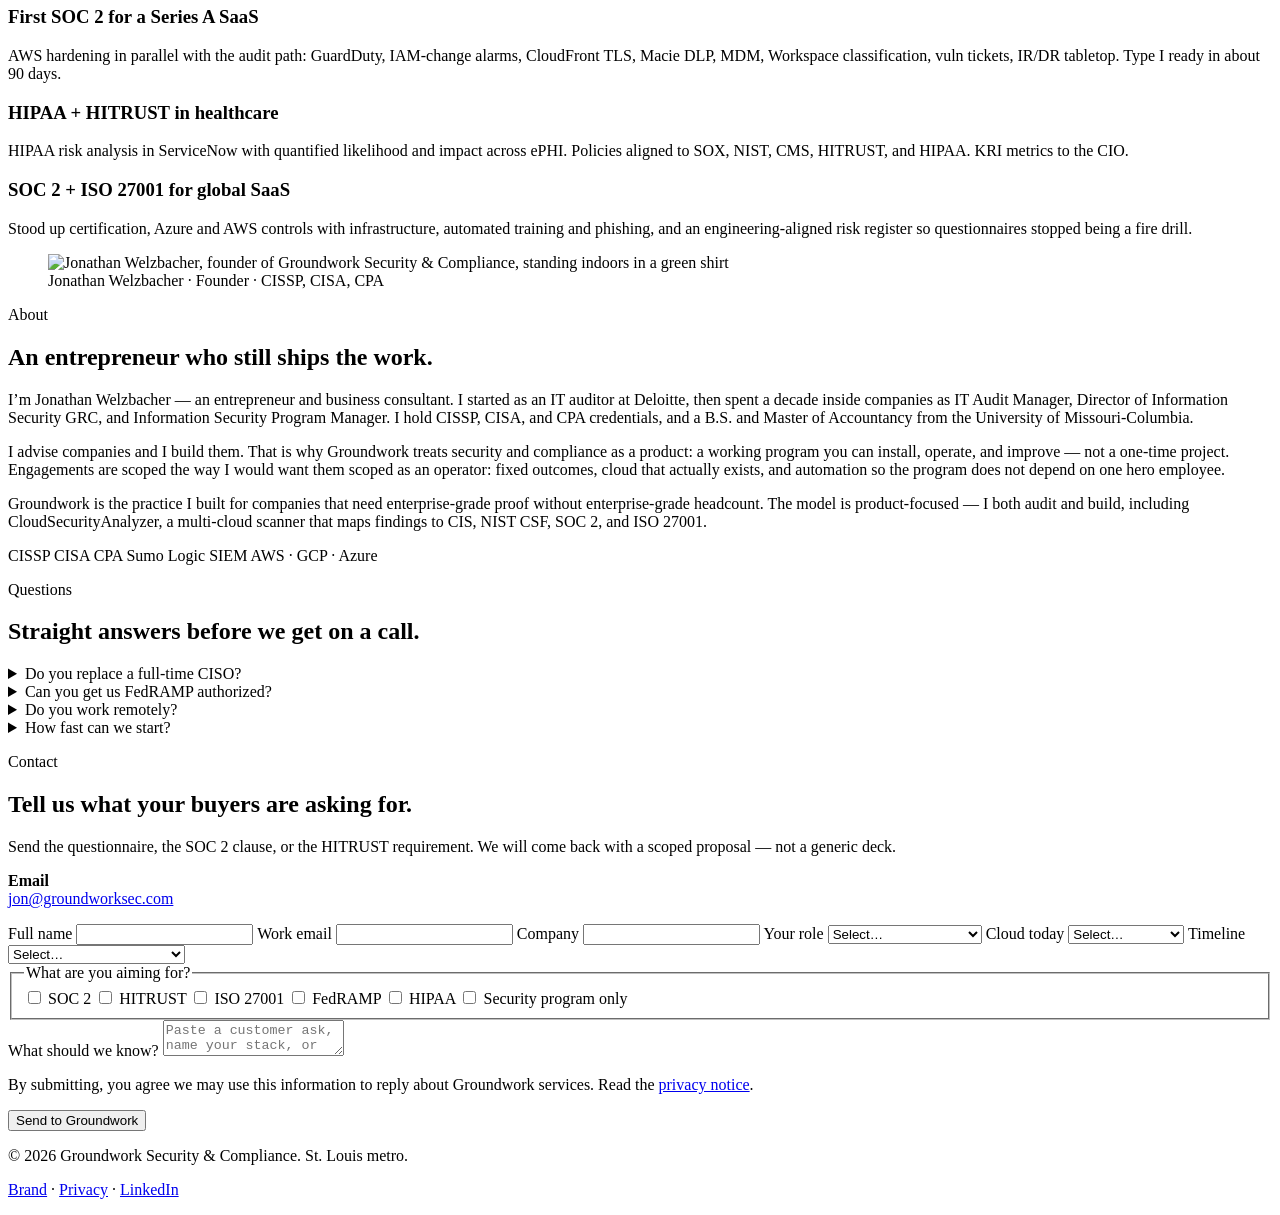
==== commit 6b6afb76: "Merge dca99fad9eec81acaf85f020d4fde5eee2797ba3 into 16dec4c0cbe3d8ba8f96a17d888426c469b9482b" ====
--- a/public/index.html
+++ b/public/index.html
@@ -4,7 +4,7 @@
   <meta charset="UTF-8">
   <meta name="viewport" content="width=device-width, initial-scale=1">
   <title>Groundwork Security &amp; Compliance | Modern security for growing companies</title>
-  <meta name="description" content="Groundwork helps small and midsize businesses become SOC 2, HITRUST, and ISO 27001 ready — with AI-assisted security, cloud infrastructure, and a fractional CISO — without hiring a full-time security team.">
+  <meta name="description" content="Groundwork helps small and midsize businesses become SOC 2, HITRUST, ISO 27001, and FedRAMP ready — with AI-assisted security, cloud infrastructure, and a fractional CISO — without hiring a full-time security team.">
   <meta name="theme-color" content="#1c2e26">
   <link rel="canonical" href="https://groundworksec.com/">
   <meta property="og:title" content="Groundwork Security & Compliance">
@@ -48,7 +48,7 @@
         <div>
           <p class="kicker">For companies without a security team</p>
           <h1>Lay the groundwork. Get certified. Keep shipping.</h1>
-          <p class="lede">Modern security and compliance for small and midsize businesses that need SOC 2, HITRUST, or ISO 27001 to win customers — without pausing the product or hiring a full-time CISO.</p>
+          <p class="lede">Modern security and compliance for small and midsize businesses that need SOC 2, HITRUST, ISO 27001, or FedRAMP to win customers — without pausing the product or hiring a full-time CISO.</p>
           <div class="hero-actions">
             <a class="btn btn-clay" href="#contact">Request a readiness call</a>
             <a class="btn btn-ghost" href="#services">See how we work</a>
@@ -57,7 +57,7 @@
         <aside class="hero-card">
           <h2>What we install</h2>
           <ul>
-            <li>Certification path <span>SOC 2 · HITRUST · ISO</span></li>
+            <li>Certification path <span>SOC 2 · HITRUST · ISO · FedRAMP</span></li>
             <li>Cloud groundwork <span>AWS · GCP · Azure</span></li>
             <li>Security program <span>Without a full-time hire</span></li>
             <li>AI-assisted ops <span>Evidence, mapping, questionnaires</span></li>
@@ -72,6 +72,7 @@
           <span class="chip">SOC 2</span>
           <span class="chip">HITRUST</span>
           <span class="chip">ISO 27001</span>
+          <span class="chip">FedRAMP readiness</span>
           <span class="chip">HIPAA</span>
           <span class="chip">CISSP · CISA · CPA</span>
           <span class="chip">ex-Deloitte IT auditor</span>
@@ -96,7 +97,7 @@
           <article class="card">
             <span class="num">02</span>
             <h3>Certification without a full-time security hire</h3>
-            <p>Fractional CISO, policy suite, control owners, vendor risk, and auditor handoff. Built for teams that need HITRUST, SOC 2, or ISO 27001 to close deals.</p>
+            <p>Fractional CISO, policy suite, control owners, vendor risk, and auditor handoff. Built for teams that need HITRUST, SOC 2, ISO 27001, or FedRAMP to close deals.</p>
           </article>
           <article class="card">
             <span class="num">03</span>
@@ -119,7 +120,7 @@
             <p class="kicker">Line A</p>
             <h3>Fractional CISO &amp; GRC</h3>
             <p>vCISO retainer: strategy, customer questionnaires, vendor risk, IR tabletops, MDM / IAM / DLP oversight, monthly KRI dashboard.</p>
-            <p>Certification sprints for SOC 2, HITRUST, ISO 27001, and HIPAA — scoping, policies, control implementation, evidence automation, and auditor selection.</p>
+            <p>Certification sprints for SOC 2, HITRUST, ISO 27001, HIPAA, and FedRAMP readiness — scoping, policies, control implementation, evidence automation, and auditor selection.</p>
             <p>Internal audit and GRC co-sourcing for teams that already have auditors and need an operator in the middle.</p>
           </article>
           <article class="dark-card">
@@ -139,7 +140,7 @@
           <p class="kicker">Engagements</p>
           <h2>A first 90 days that leave something standing.</h2>
         </div>
-        <div class="grid-3">
+        <div class="grid-4">
           <article class="card">
             <h3>Readiness sprint</h3>
             <p>Fixed-scope path to SOC 2, HITRUST, or ISO 27001 audit-ready: scope, policies, owners, evidence playbook, auditor shortlist.</p>
@@ -151,6 +152,10 @@
           <article class="card">
             <h3>vCISO seat</h3>
             <p>Monthly operating cadence for companies that need a security leader on the other side of questionnaires, vendors, and the board.</p>
+          </article>
+          <article class="card">
+            <h3>FedRAMP readiness</h3>
+            <p>Boundary definition, control inheritance, SSP scaffolding, and 3PAO prep. Honest scoping — FedRAMP is a program, not a weekend.</p>
           </article>
         </div>
       </div>
@@ -213,6 +218,10 @@
           <p>For most small and midsize companies, yes — as a fractional seat. If you later hire in-house, Groundwork can hand off a living program instead of a pile of documents.</p>
         </details>
         <details>
+          <summary>Can you get us FedRAMP authorized?</summary>
+          <p>We do FedRAMP readiness: boundary, controls, inheritance, documentation, and 3PAO prep. Authorization still depends on your agency path, 3PAO, and operating budget. We will tell you if you are not ready rather than sell a fantasy timeline.</p>
+        </details>
+        <details>
           <summary>Do you work remotely?</summary>
           <p>Yes. Based in the St. Louis metro (Belleville, Illinois) and work with teams nationwide. On-site tabletops and workshops are available when they earn their travel.</p>
         </details>
@@ -230,8 +239,6 @@
           <h2>Tell us what your buyers are asking for.</h2>
           <p>Send the questionnaire, the SOC 2 clause, or the HITRUST requirement. We will come back with a scoped proposal — not a generic deck.</p>
           <p><strong>Email</strong><br><a href="mailto:jon@groundworksec.com">jon@groundworksec.com</a></p>
-          <p><strong>Phone</strong><br><a href="tel:+16185208293">618-520-8293</a></p>
-          <p><strong>Based in</strong><br>St. Louis metro · Remote-first</p>
         </aside>
         <form id="contact-form" novalidate>
           <label>Full name
@@ -278,6 +285,7 @@
               <label><input type="checkbox" name="frameworks" value="SOC 2"> SOC 2</label>
               <label><input type="checkbox" name="frameworks" value="HITRUST"> HITRUST</label>
               <label><input type="checkbox" name="frameworks" value="ISO 27001"> ISO 27001</label>
+              <label><input type="checkbox" name="frameworks" value="FedRAMP"> FedRAMP</label>
               <label><input type="checkbox" name="frameworks" value="HIPAA"> HIPAA</label>
               <label><input type="checkbox" name="frameworks" value="Security program"> Security program only</label>
             </div>
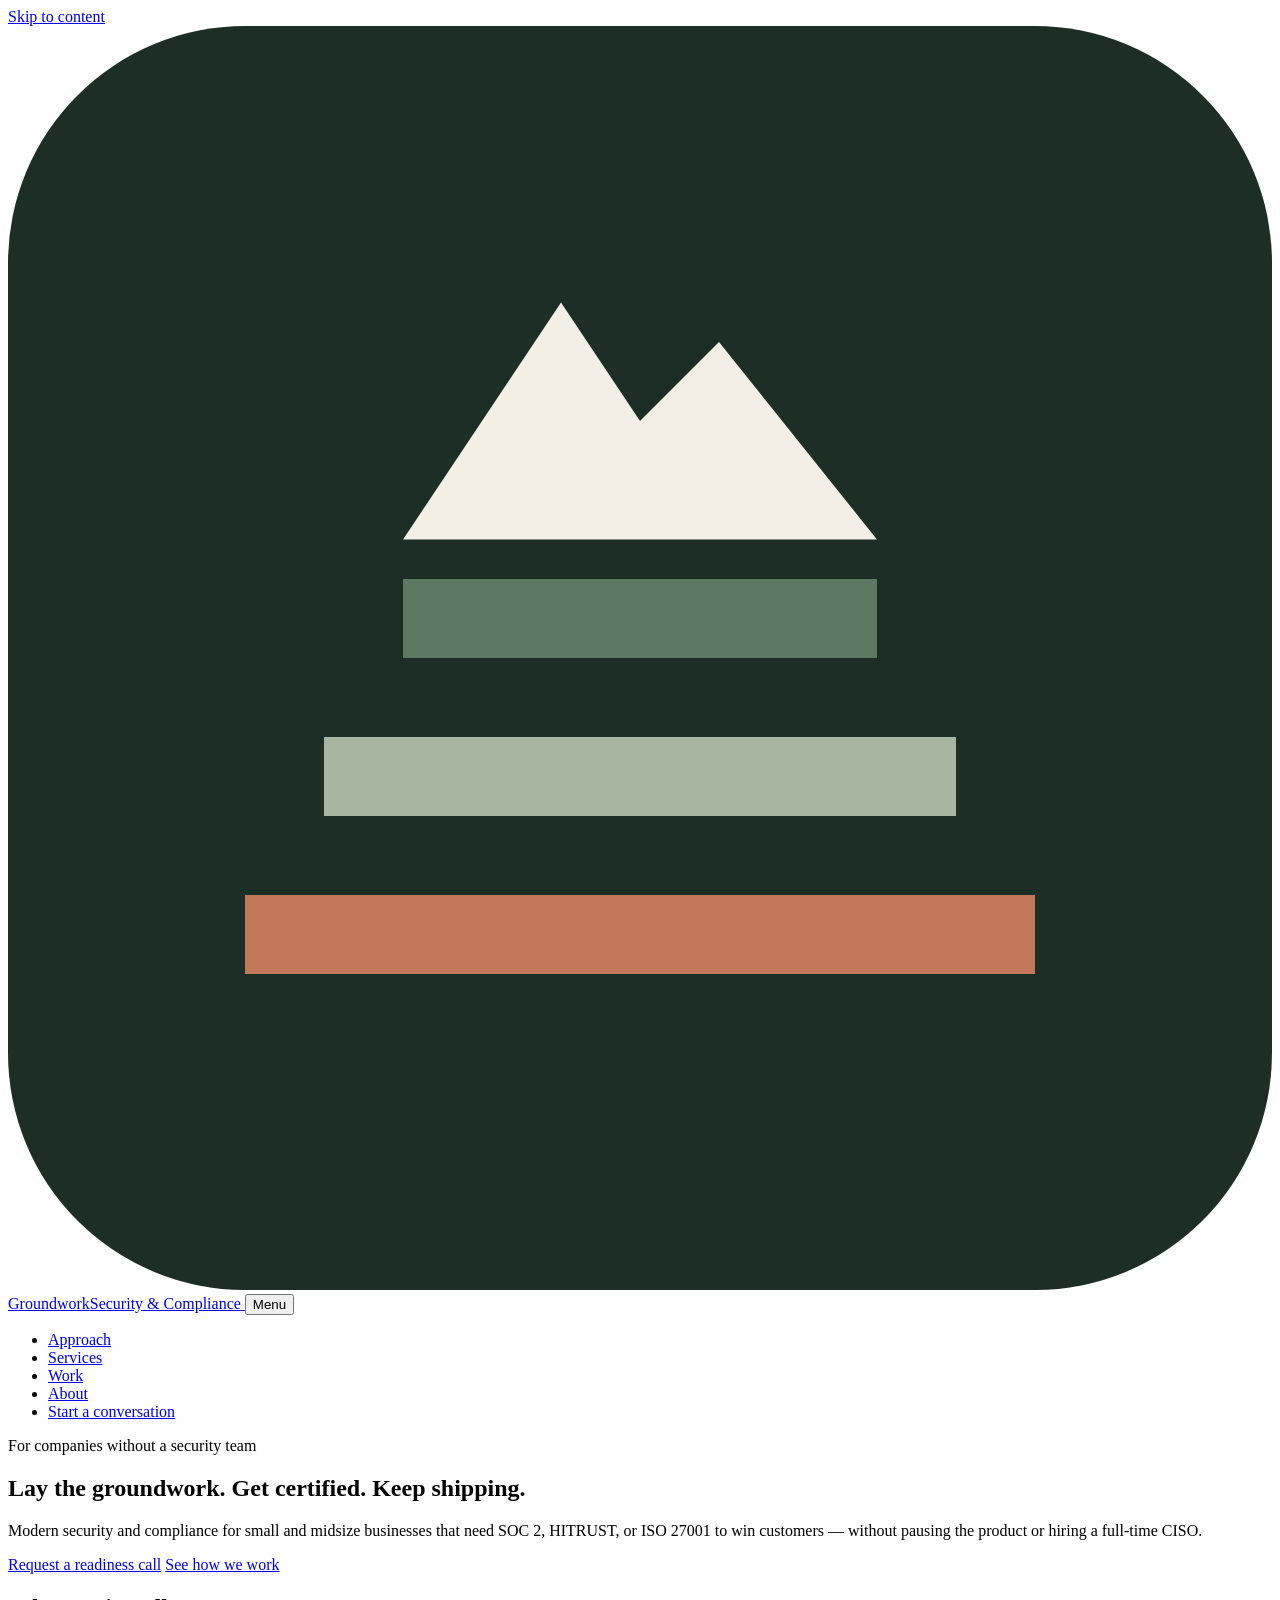
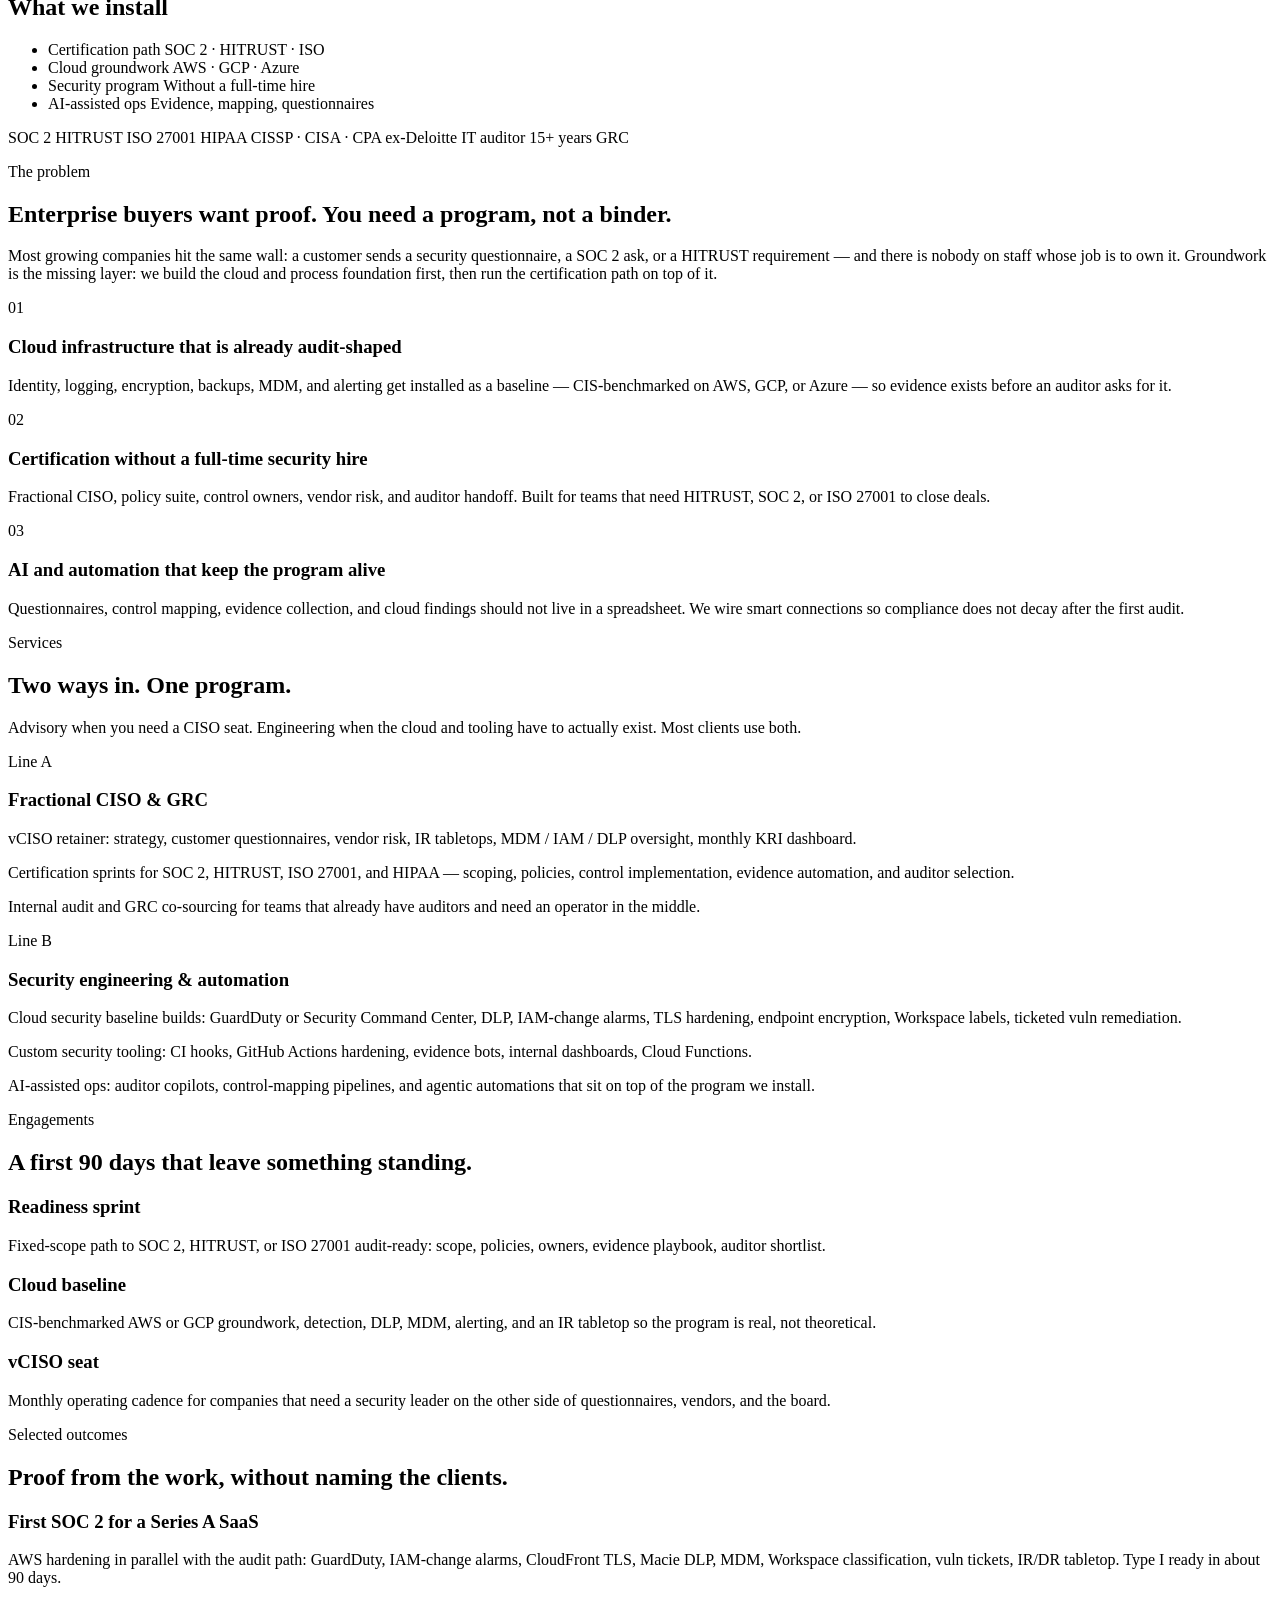
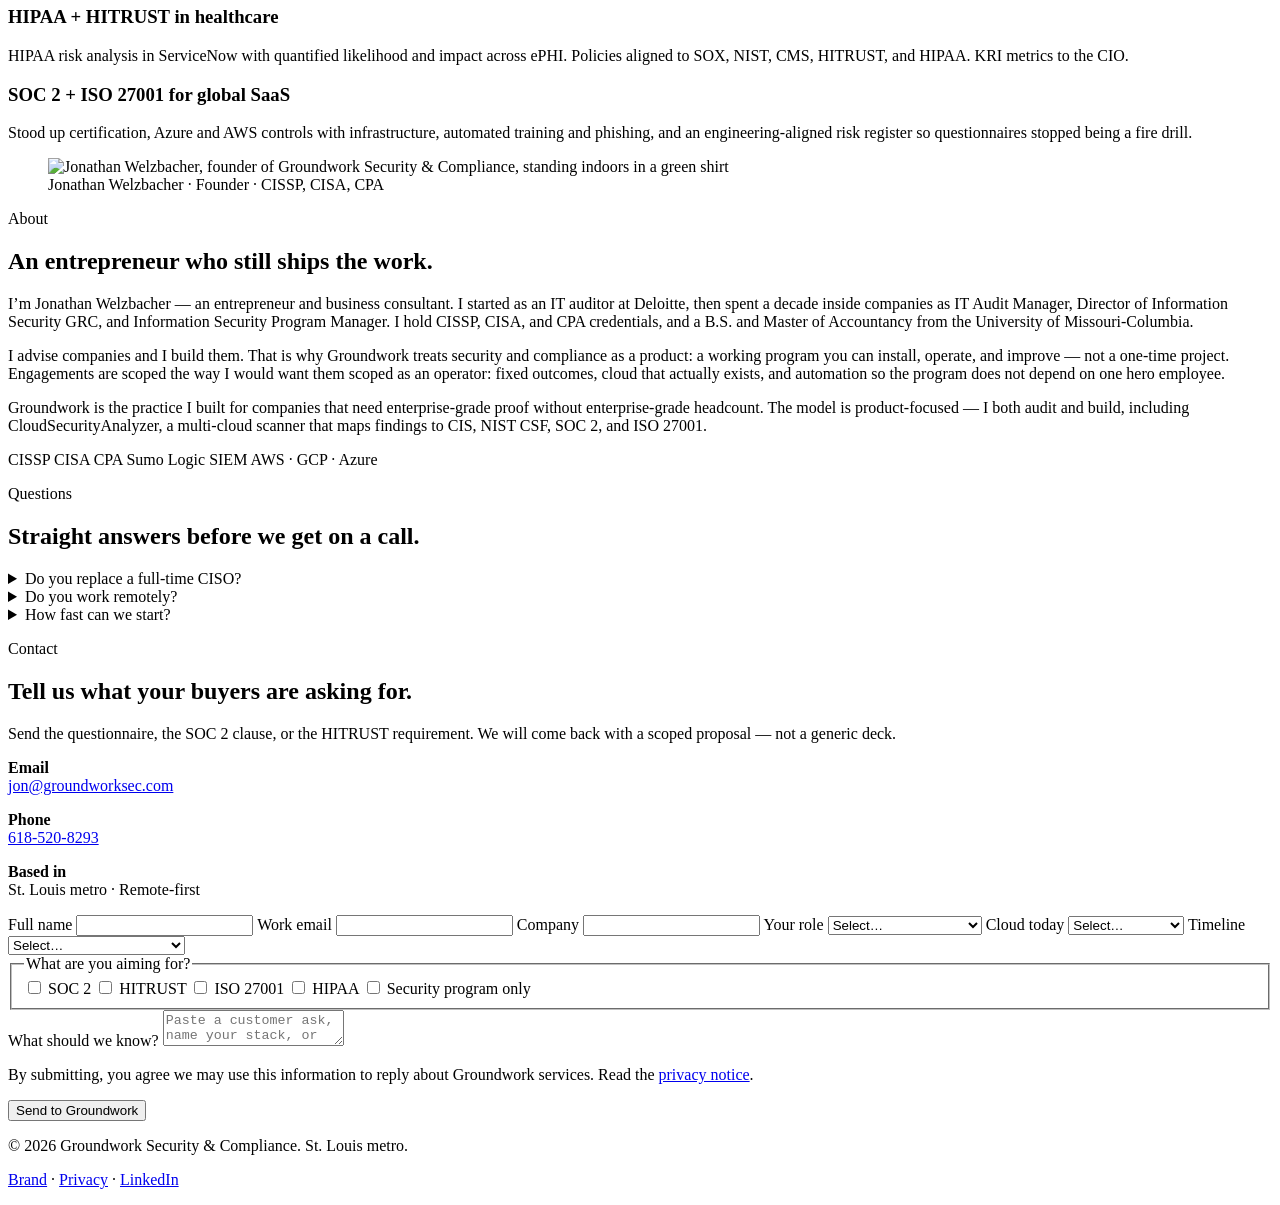
==== commit 90f5485f: "Merge 3a20f5b889858ad24a933c804168be73e85b6056 into 16dec4c0cbe3d8ba8f96a17d888426c469b9482b" ====
--- a/public/index.html
+++ b/public/index.html
@@ -4,7 +4,7 @@
   <meta charset="UTF-8">
   <meta name="viewport" content="width=device-width, initial-scale=1">
   <title>Groundwork Security &amp; Compliance | Modern security for growing companies</title>
-  <meta name="description" content="Groundwork helps small and midsize businesses become SOC 2, HITRUST, ISO 27001, and FedRAMP ready — with AI-assisted security, cloud infrastructure, and a fractional CISO — without hiring a full-time security team.">
+  <meta name="description" content="Groundwork helps small and midsize businesses become SOC 2, HITRUST, and ISO 27001 ready — with AI-assisted security, cloud infrastructure, and a fractional CISO — without hiring a full-time security team.">
   <meta name="theme-color" content="#1c2e26">
   <link rel="canonical" href="https://groundworksec.com/">
   <meta property="og:title" content="Groundwork Security & Compliance">
@@ -48,7 +48,7 @@
         <div>
           <p class="kicker">For companies without a security team</p>
           <h1>Lay the groundwork. Get certified. Keep shipping.</h1>
-          <p class="lede">Modern security and compliance for small and midsize businesses that need SOC 2, HITRUST, ISO 27001, or FedRAMP to win customers — without pausing the product or hiring a full-time CISO.</p>
+          <p class="lede">Modern security and compliance for small and midsize businesses that need SOC 2, HITRUST, or ISO 27001 to win customers — without pausing the product or hiring a full-time CISO.</p>
           <div class="hero-actions">
             <a class="btn btn-clay" href="#contact">Request a readiness call</a>
             <a class="btn btn-ghost" href="#services">See how we work</a>
@@ -57,7 +57,7 @@
         <aside class="hero-card">
           <h2>What we install</h2>
           <ul>
-            <li>Certification path <span>SOC 2 · HITRUST · ISO · FedRAMP</span></li>
+            <li>Certification path <span>SOC 2 · HITRUST · ISO</span></li>
             <li>Cloud groundwork <span>AWS · GCP · Azure</span></li>
             <li>Security program <span>Without a full-time hire</span></li>
             <li>AI-assisted ops <span>Evidence, mapping, questionnaires</span></li>
@@ -72,7 +72,6 @@
           <span class="chip">SOC 2</span>
           <span class="chip">HITRUST</span>
           <span class="chip">ISO 27001</span>
-          <span class="chip">FedRAMP readiness</span>
           <span class="chip">HIPAA</span>
           <span class="chip">CISSP · CISA · CPA</span>
           <span class="chip">ex-Deloitte IT auditor</span>
@@ -97,7 +96,7 @@
           <article class="card">
             <span class="num">02</span>
             <h3>Certification without a full-time security hire</h3>
-            <p>Fractional CISO, policy suite, control owners, vendor risk, and auditor handoff. Built for teams that need HITRUST, SOC 2, ISO 27001, or FedRAMP to close deals.</p>
+            <p>Fractional CISO, policy suite, control owners, vendor risk, and auditor handoff. Built for teams that need HITRUST, SOC 2, or ISO 27001 to close deals.</p>
           </article>
           <article class="card">
             <span class="num">03</span>
@@ -120,7 +119,7 @@
             <p class="kicker">Line A</p>
             <h3>Fractional CISO &amp; GRC</h3>
             <p>vCISO retainer: strategy, customer questionnaires, vendor risk, IR tabletops, MDM / IAM / DLP oversight, monthly KRI dashboard.</p>
-            <p>Certification sprints for SOC 2, HITRUST, ISO 27001, HIPAA, and FedRAMP readiness — scoping, policies, control implementation, evidence automation, and auditor selection.</p>
+            <p>Certification sprints for SOC 2, HITRUST, ISO 27001, and HIPAA — scoping, policies, control implementation, evidence automation, and auditor selection.</p>
             <p>Internal audit and GRC co-sourcing for teams that already have auditors and need an operator in the middle.</p>
           </article>
           <article class="dark-card">
@@ -140,7 +139,7 @@
           <p class="kicker">Engagements</p>
           <h2>A first 90 days that leave something standing.</h2>
         </div>
-        <div class="grid-4">
+        <div class="grid-3">
           <article class="card">
             <h3>Readiness sprint</h3>
             <p>Fixed-scope path to SOC 2, HITRUST, or ISO 27001 audit-ready: scope, policies, owners, evidence playbook, auditor shortlist.</p>
@@ -152,10 +151,6 @@
           <article class="card">
             <h3>vCISO seat</h3>
             <p>Monthly operating cadence for companies that need a security leader on the other side of questionnaires, vendors, and the board.</p>
-          </article>
-          <article class="card">
-            <h3>FedRAMP readiness</h3>
-            <p>Boundary definition, control inheritance, SSP scaffolding, and 3PAO prep. Honest scoping — FedRAMP is a program, not a weekend.</p>
           </article>
         </div>
       </div>
@@ -218,10 +213,6 @@
           <p>For most small and midsize companies, yes — as a fractional seat. If you later hire in-house, Groundwork can hand off a living program instead of a pile of documents.</p>
         </details>
         <details>
-          <summary>Can you get us FedRAMP authorized?</summary>
-          <p>We do FedRAMP readiness: boundary, controls, inheritance, documentation, and 3PAO prep. Authorization still depends on your agency path, 3PAO, and operating budget. We will tell you if you are not ready rather than sell a fantasy timeline.</p>
-        </details>
-        <details>
           <summary>Do you work remotely?</summary>
           <p>Yes. Based in the St. Louis metro (Belleville, Illinois) and work with teams nationwide. On-site tabletops and workshops are available when they earn their travel.</p>
         </details>
@@ -239,6 +230,8 @@
           <h2>Tell us what your buyers are asking for.</h2>
           <p>Send the questionnaire, the SOC 2 clause, or the HITRUST requirement. We will come back with a scoped proposal — not a generic deck.</p>
           <p><strong>Email</strong><br><a href="mailto:jon@groundworksec.com">jon@groundworksec.com</a></p>
+          <p><strong>Phone</strong><br><a href="tel:+16185208293">618-520-8293</a></p>
+          <p><strong>Based in</strong><br>St. Louis metro · Remote-first</p>
         </aside>
         <form id="contact-form" novalidate>
           <label>Full name
@@ -285,7 +278,6 @@
               <label><input type="checkbox" name="frameworks" value="SOC 2"> SOC 2</label>
               <label><input type="checkbox" name="frameworks" value="HITRUST"> HITRUST</label>
               <label><input type="checkbox" name="frameworks" value="ISO 27001"> ISO 27001</label>
-              <label><input type="checkbox" name="frameworks" value="FedRAMP"> FedRAMP</label>
               <label><input type="checkbox" name="frameworks" value="HIPAA"> HIPAA</label>
               <label><input type="checkbox" name="frameworks" value="Security program"> Security program only</label>
             </div>
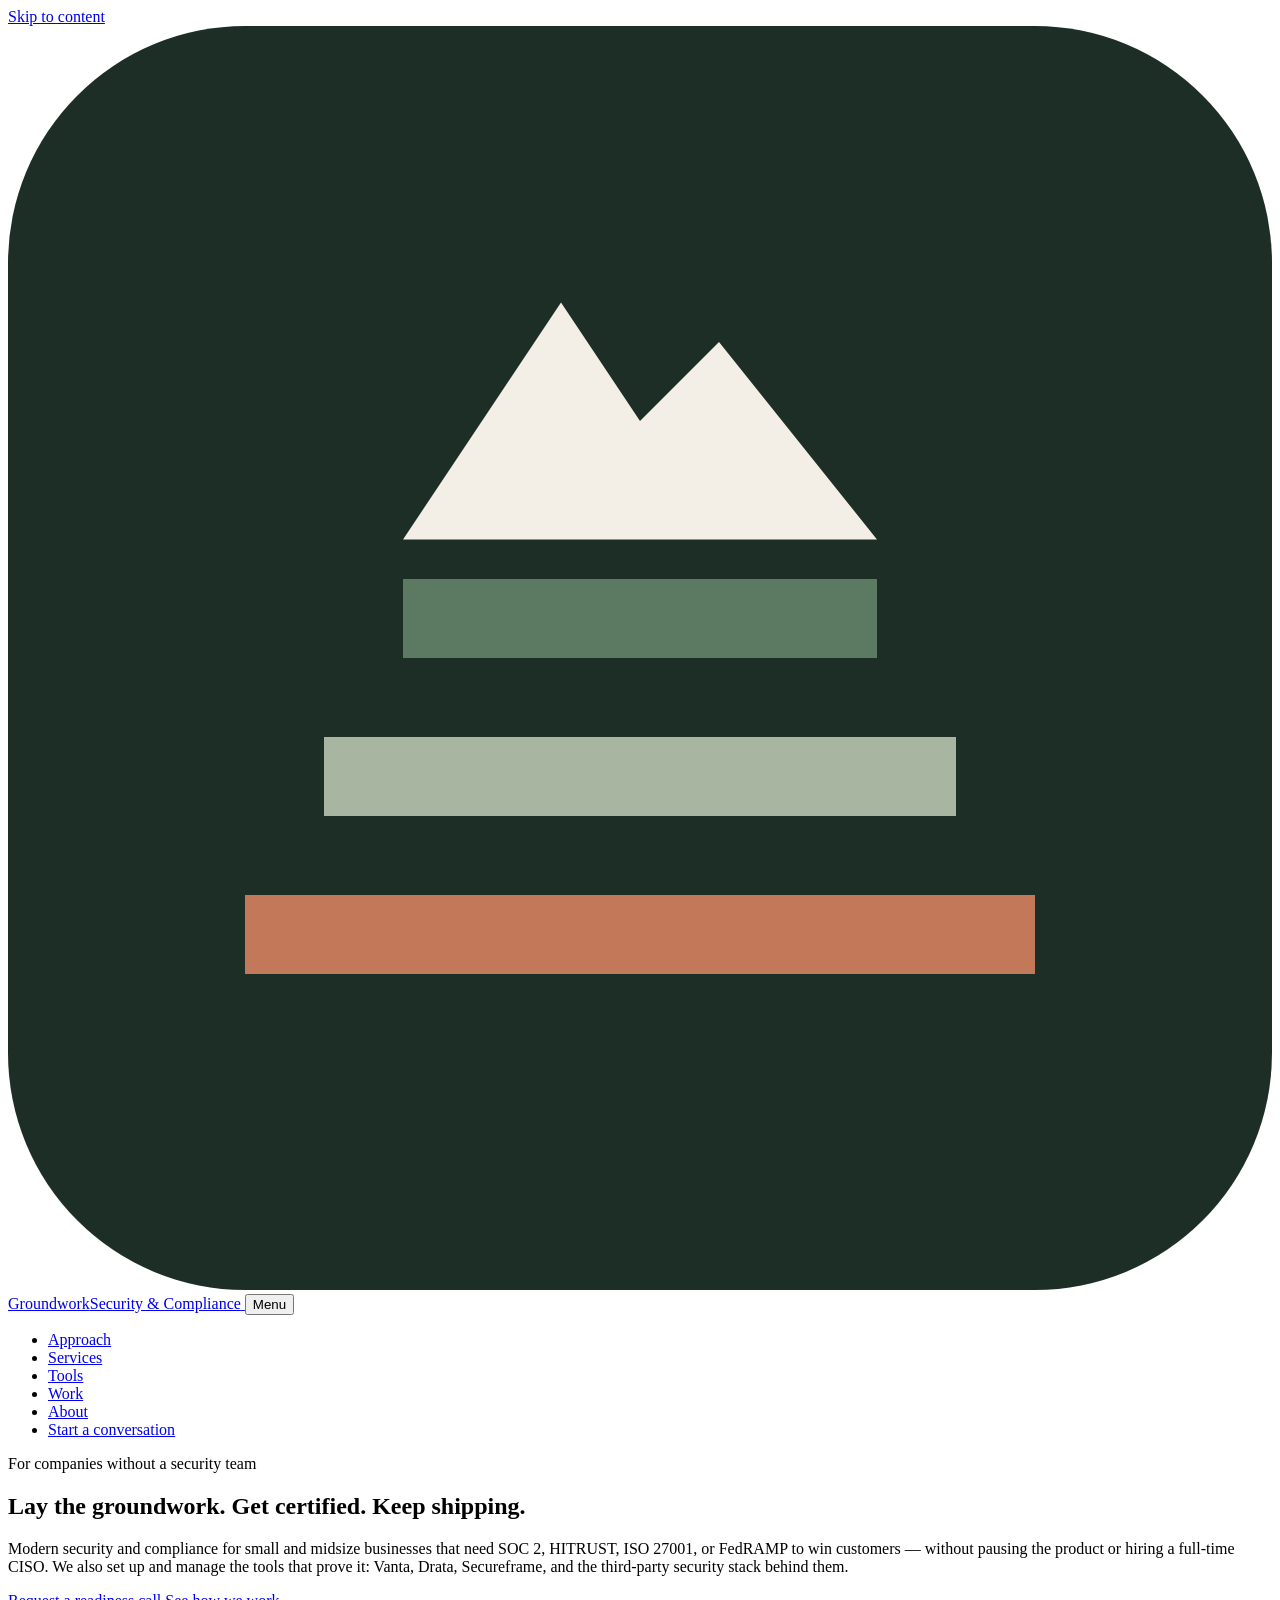
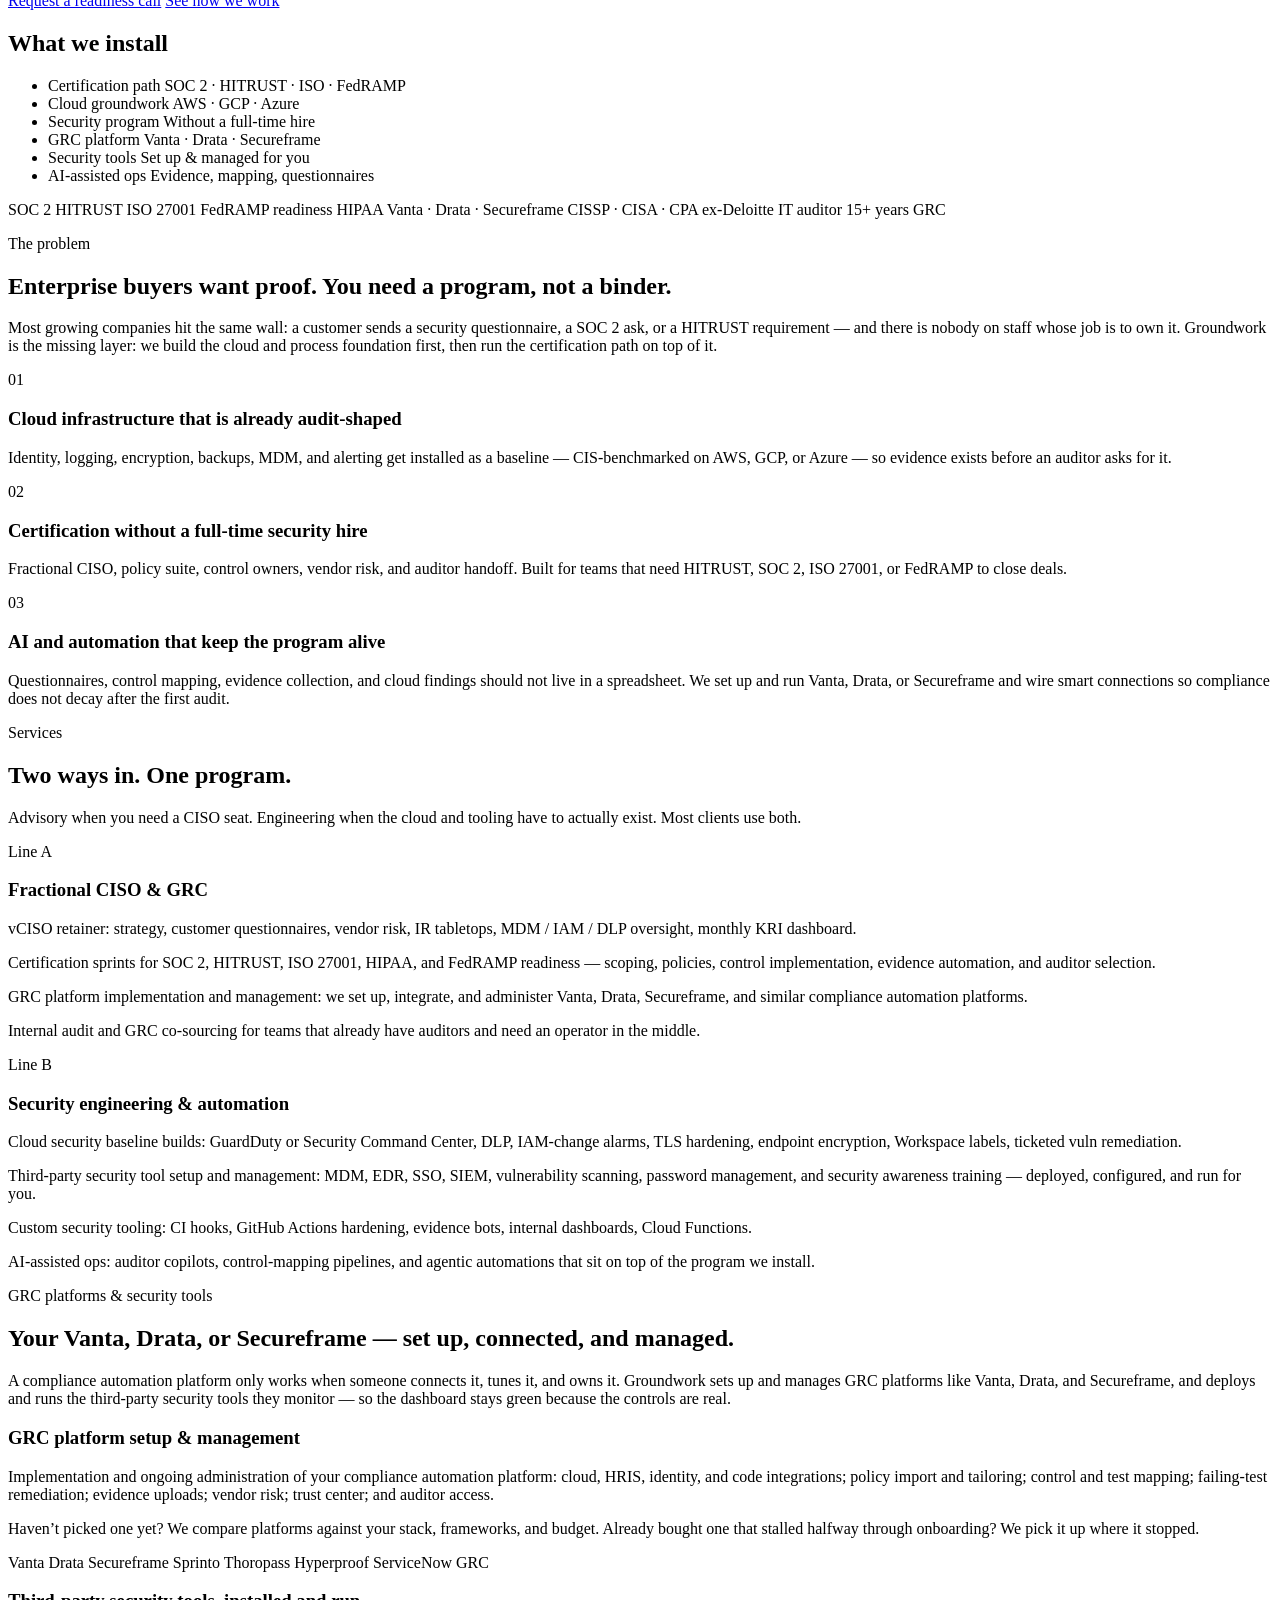
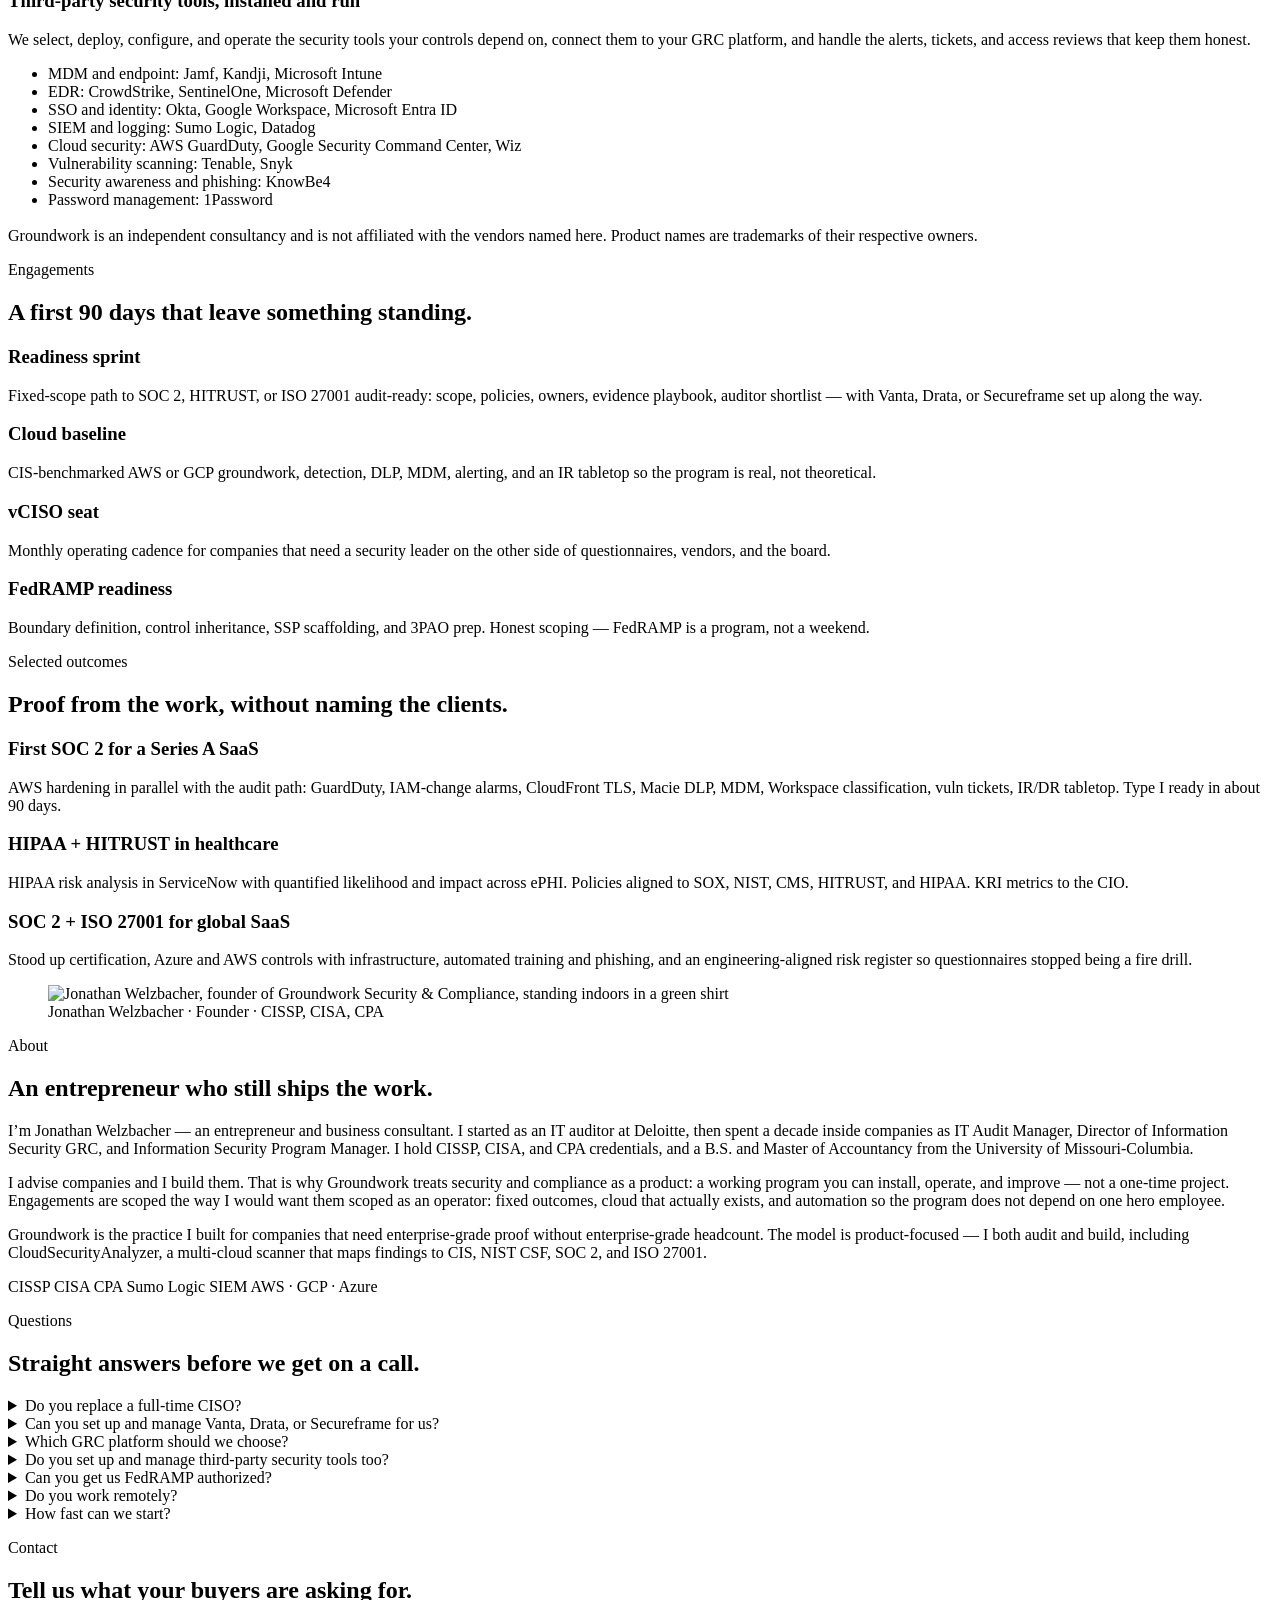
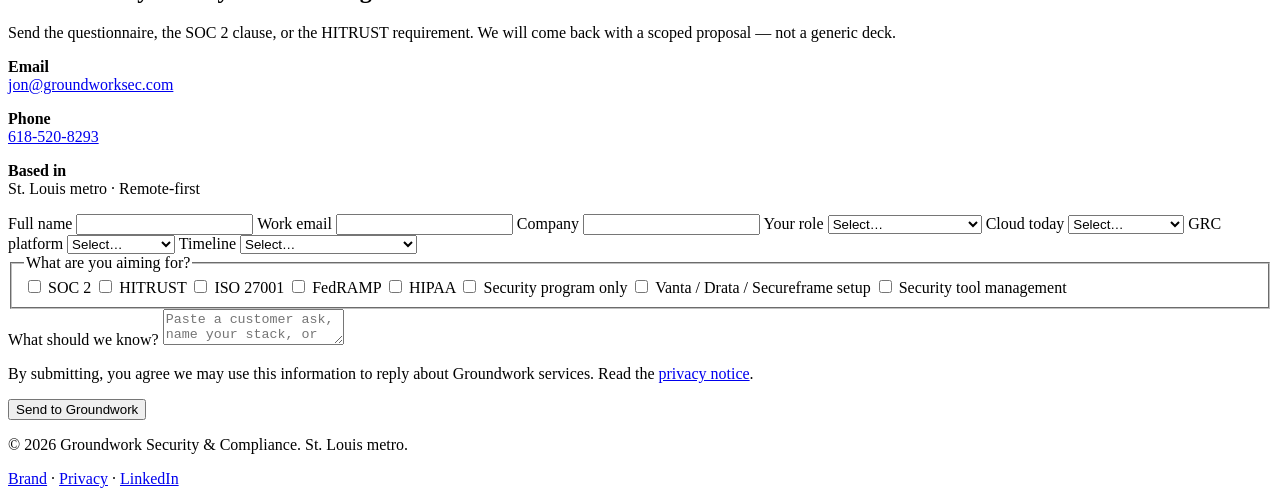
==== commit 0106248f: "Highlight Vanta, Drata, Secureframe and security tool management for SEO Add a GRC platforms & secur" ====
--- a/public/index.html
+++ b/public/index.html
@@ -3,19 +3,69 @@
 <head>
   <meta charset="UTF-8">
   <meta name="viewport" content="width=device-width, initial-scale=1">
-  <title>Groundwork Security &amp; Compliance | Modern security for growing companies</title>
-  <meta name="description" content="Groundwork helps small and midsize businesses become SOC 2, HITRUST, and ISO 27001 ready — with AI-assisted security, cloud infrastructure, and a fractional CISO — without hiring a full-time security team.">
+  <title>SOC 2, vCISO &amp; Vanta, Drata, Secureframe Setup | Groundwork Security &amp; Compliance</title>
+  <meta name="description" content="Groundwork sets up and manages Vanta, Drata, Secureframe, and your third-party security tools, and gets growing companies SOC 2, HITRUST, and ISO 27001 ready.">
   <meta name="theme-color" content="#1c2e26">
   <link rel="canonical" href="https://groundworksec.com/">
   <meta property="og:title" content="Groundwork Security & Compliance">
-  <meta property="og:description" content="Lay the groundwork. Get certified. Keep shipping. Modern security and compliance for companies without a full-time CISO.">
+  <meta property="og:description" content="Lay the groundwork. Get certified. Keep shipping. Fractional CISO, SOC 2 and HITRUST readiness, and hands-on setup and management of Vanta, Drata, Secureframe, and third-party security tools.">
   <meta property="og:type" content="website">
+  <meta property="og:url" content="https://groundworksec.com/">
   <meta property="og:image" content="/images/jon-welzbacher.png">
   <link rel="icon" href="/icons/favicon.svg" type="image/svg+xml">
   <link rel="preconnect" href="https://fonts.googleapis.com">
   <link rel="preconnect" href="https://fonts.gstatic.com" crossorigin>
   <link href="https://fonts.googleapis.com/css2?family=Fraunces:opsz,wght@9..144,480;9..144,560&family=Outfit:wght@360;500;600&display=swap" rel="stylesheet">
   <link rel="stylesheet" href="/css/styles.css">
+  <script type="application/ld+json">
+  {
+    "@context": "https://schema.org",
+    "@type": "ProfessionalService",
+    "@id": "https://groundworksec.com/#business",
+    "name": "Groundwork Security & Compliance",
+    "url": "https://groundworksec.com/",
+    "logo": "https://groundworksec.com/brand/kit/logos/png/mark-512.png",
+    "image": "https://groundworksec.com/images/jon-welzbacher.png",
+    "description": "Fractional CISO, SOC 2 / HITRUST / ISO 27001 / FedRAMP readiness, and setup and management of GRC compliance automation platforms (Vanta, Drata, Secureframe) and third-party security tools for small and midsize businesses.",
+    "email": "jon@groundworksec.com",
+    "telephone": "+1-618-520-8293",
+    "address": {
+      "@type": "PostalAddress",
+      "addressLocality": "Belleville",
+      "addressRegion": "IL",
+      "addressCountry": "US"
+    },
+    "areaServed": "US",
+    "founder": {
+      "@type": "Person",
+      "name": "Jonathan Welzbacher",
+      "jobTitle": "Founder",
+      "sameAs": "https://www.linkedin.com/in/jonwelzbacher"
+    },
+    "sameAs": ["https://www.linkedin.com/in/jonwelzbacher"],
+    "knowsAbout": [
+      "SOC 2", "HITRUST", "ISO 27001", "FedRAMP", "HIPAA",
+      "Governance, risk, and compliance (GRC)",
+      "Compliance automation platforms",
+      "Vanta", "Drata", "Secureframe", "Sprinto", "Thoropass", "Hyperproof",
+      "Fractional CISO", "Virtual CISO",
+      "Cloud security", "AWS", "Google Cloud", "Microsoft Azure",
+      "MDM", "EDR", "SSO", "SIEM", "Vulnerability management", "Security awareness training"
+    ],
+    "hasOfferCatalog": {
+      "@type": "OfferCatalog",
+      "name": "Security and compliance services",
+      "itemListElement": [
+        { "@type": "Offer", "itemOffered": { "@type": "Service", "name": "Vanta, Drata, and Secureframe setup and management", "description": "Selection, implementation, integration, and ongoing administration of GRC compliance automation platforms including Vanta, Drata, Secureframe, Sprinto, Thoropass, and Hyperproof." } },
+        { "@type": "Offer", "itemOffered": { "@type": "Service", "name": "Third-party security tool setup and management", "description": "Deployment, configuration, and day-to-day management of MDM, EDR, SSO / IAM, SIEM, vulnerability scanning, cloud security, password management, and security awareness tools." } },
+        { "@type": "Offer", "itemOffered": { "@type": "Service", "name": "Fractional CISO (vCISO)" } },
+        { "@type": "Offer", "itemOffered": { "@type": "Service", "name": "SOC 2, HITRUST, ISO 27001, and HIPAA readiness" } },
+        { "@type": "Offer", "itemOffered": { "@type": "Service", "name": "FedRAMP readiness" } },
+        { "@type": "Offer", "itemOffered": { "@type": "Service", "name": "Cloud security baseline for AWS, Google Cloud, and Azure" } }
+      ]
+    }
+  }
+  </script>
 </head>
 <body>
   <a class="skip" href="#main">Skip to content</a>
@@ -35,6 +85,7 @@
       <ul class="nav-links">
         <li><a href="#approach">Approach</a></li>
         <li><a href="#services">Services</a></li>
+        <li><a href="#tools">Tools</a></li>
         <li><a href="#work">Work</a></li>
         <li><a href="#about">About</a></li>
         <li><a class="btn btn-clay" href="#contact">Start a conversation</a></li>
@@ -48,7 +99,7 @@
         <div>
           <p class="kicker">For companies without a security team</p>
           <h1>Lay the groundwork. Get certified. Keep shipping.</h1>
-          <p class="lede">Modern security and compliance for small and midsize businesses that need SOC 2, HITRUST, or ISO 27001 to win customers — without pausing the product or hiring a full-time CISO.</p>
+          <p class="lede">Modern security and compliance for small and midsize businesses that need SOC 2, HITRUST, ISO 27001, or FedRAMP to win customers — without pausing the product or hiring a full-time CISO. We also set up and manage the tools that prove it: Vanta, Drata, Secureframe, and the third-party security stack behind them.</p>
           <div class="hero-actions">
             <a class="btn btn-clay" href="#contact">Request a readiness call</a>
             <a class="btn btn-ghost" href="#services">See how we work</a>
@@ -57,9 +108,11 @@
         <aside class="hero-card">
           <h2>What we install</h2>
           <ul>
-            <li>Certification path <span>SOC 2 · HITRUST · ISO</span></li>
+            <li>Certification path <span>SOC 2 · HITRUST · ISO · FedRAMP</span></li>
             <li>Cloud groundwork <span>AWS · GCP · Azure</span></li>
             <li>Security program <span>Without a full-time hire</span></li>
+            <li>GRC platform <span>Vanta · Drata · Secureframe</span></li>
+            <li>Security tools <span>Set up &amp; managed for you</span></li>
             <li>AI-assisted ops <span>Evidence, mapping, questionnaires</span></li>
           </ul>
         </aside>
@@ -68,11 +121,13 @@
 
     <section class="trust">
       <div class="wrap">
-        <div class="trust-row" aria-label="Frameworks and credentials">
+        <div class="trust-row" aria-label="Frameworks, platforms, and credentials">
           <span class="chip">SOC 2</span>
           <span class="chip">HITRUST</span>
           <span class="chip">ISO 27001</span>
+          <span class="chip">FedRAMP readiness</span>
           <span class="chip">HIPAA</span>
+          <span class="chip">Vanta · Drata · Secureframe</span>
           <span class="chip">CISSP · CISA · CPA</span>
           <span class="chip">ex-Deloitte IT auditor</span>
           <span class="chip">15+ years GRC</span>
@@ -96,12 +151,12 @@
           <article class="card">
             <span class="num">02</span>
             <h3>Certification without a full-time security hire</h3>
-            <p>Fractional CISO, policy suite, control owners, vendor risk, and auditor handoff. Built for teams that need HITRUST, SOC 2, or ISO 27001 to close deals.</p>
+            <p>Fractional CISO, policy suite, control owners, vendor risk, and auditor handoff. Built for teams that need HITRUST, SOC 2, ISO 27001, or FedRAMP to close deals.</p>
           </article>
           <article class="card">
             <span class="num">03</span>
             <h3>AI and automation that keep the program alive</h3>
-            <p>Questionnaires, control mapping, evidence collection, and cloud findings should not live in a spreadsheet. We wire smart connections so compliance does not decay after the first audit.</p>
+            <p>Questionnaires, control mapping, evidence collection, and cloud findings should not live in a spreadsheet. We set up and run Vanta, Drata, or Secureframe and wire smart connections so compliance does not decay after the first audit.</p>
           </article>
         </div>
       </div>
@@ -119,13 +174,15 @@
             <p class="kicker">Line A</p>
             <h3>Fractional CISO &amp; GRC</h3>
             <p>vCISO retainer: strategy, customer questionnaires, vendor risk, IR tabletops, MDM / IAM / DLP oversight, monthly KRI dashboard.</p>
-            <p>Certification sprints for SOC 2, HITRUST, ISO 27001, and HIPAA — scoping, policies, control implementation, evidence automation, and auditor selection.</p>
+            <p>Certification sprints for SOC 2, HITRUST, ISO 27001, HIPAA, and FedRAMP readiness — scoping, policies, control implementation, evidence automation, and auditor selection.</p>
+            <p>GRC platform implementation and management: we set up, integrate, and administer Vanta, Drata, Secureframe, and similar compliance automation platforms.</p>
             <p>Internal audit and GRC co-sourcing for teams that already have auditors and need an operator in the middle.</p>
           </article>
           <article class="dark-card">
             <p class="kicker">Line B</p>
             <h3>Security engineering &amp; automation</h3>
             <p>Cloud security baseline builds: GuardDuty or Security Command Center, DLP, IAM-change alarms, TLS hardening, endpoint encryption, Workspace labels, ticketed vuln remediation.</p>
+            <p>Third-party security tool setup and management: MDM, EDR, SSO, SIEM, vulnerability scanning, password management, and security awareness training — deployed, configured, and run for you.</p>
             <p>Custom security tooling: CI hooks, GitHub Actions hardening, evidence bots, internal dashboards, Cloud Functions.</p>
             <p>AI-assisted ops: auditor copilots, control-mapping pipelines, and agentic automations that sit on top of the program we install.</p>
           </article>
@@ -133,16 +190,57 @@
       </div>
     </section>
 
+    <section class="section section-sand" id="tools">
+      <div class="wrap">
+        <div class="section-head">
+          <p class="kicker">GRC platforms &amp; security tools</p>
+          <h2>Your Vanta, Drata, or Secureframe — set up, connected, and managed.</h2>
+          <p>A compliance automation platform only works when someone connects it, tunes it, and owns it. Groundwork sets up and manages GRC platforms like Vanta, Drata, and Secureframe, and deploys and runs the third-party security tools they monitor — so the dashboard stays green because the controls are real.</p>
+        </div>
+        <div class="grid-2">
+          <article class="card">
+            <h3>GRC platform setup &amp; management</h3>
+            <p>Implementation and ongoing administration of your compliance automation platform: cloud, HRIS, identity, and code integrations; policy import and tailoring; control and test mapping; failing-test remediation; evidence uploads; vendor risk; trust center; and auditor access.</p>
+            <p>Haven’t picked one yet? We compare platforms against your stack, frameworks, and budget. Already bought one that stalled halfway through onboarding? We pick it up where it stopped.</p>
+            <div class="certs" aria-label="GRC platforms we set up and manage">
+              <span class="chip">Vanta</span>
+              <span class="chip">Drata</span>
+              <span class="chip">Secureframe</span>
+              <span class="chip">Sprinto</span>
+              <span class="chip">Thoropass</span>
+              <span class="chip">Hyperproof</span>
+              <span class="chip">ServiceNow GRC</span>
+            </div>
+          </article>
+          <article class="card">
+            <h3>Third-party security tools, installed and run</h3>
+            <p>We select, deploy, configure, and operate the security tools your controls depend on, connect them to your GRC platform, and handle the alerts, tickets, and access reviews that keep them honest.</p>
+            <ul>
+              <li>MDM and endpoint: Jamf, Kandji, Microsoft Intune</li>
+              <li>EDR: CrowdStrike, SentinelOne, Microsoft Defender</li>
+              <li>SSO and identity: Okta, Google Workspace, Microsoft Entra ID</li>
+              <li>SIEM and logging: Sumo Logic, Datadog</li>
+              <li>Cloud security: AWS GuardDuty, Google Security Command Center, Wiz</li>
+              <li>Vulnerability scanning: Tenable, Snyk</li>
+              <li>Security awareness and phishing: KnowBe4</li>
+              <li>Password management: 1Password</li>
+            </ul>
+          </article>
+        </div>
+        <p class="form-note" style="margin-top:18px">Groundwork is an independent consultancy and is not affiliated with the vendors named here. Product names are trademarks of their respective owners.</p>
+      </div>
+    </section>
+
     <section class="section">
       <div class="wrap">
         <div class="section-head">
           <p class="kicker">Engagements</p>
           <h2>A first 90 days that leave something standing.</h2>
         </div>
-        <div class="grid-3">
+        <div class="grid-4">
           <article class="card">
             <h3>Readiness sprint</h3>
-            <p>Fixed-scope path to SOC 2, HITRUST, or ISO 27001 audit-ready: scope, policies, owners, evidence playbook, auditor shortlist.</p>
+            <p>Fixed-scope path to SOC 2, HITRUST, or ISO 27001 audit-ready: scope, policies, owners, evidence playbook, auditor shortlist — with Vanta, Drata, or Secureframe set up along the way.</p>
           </article>
           <article class="card">
             <h3>Cloud baseline</h3>
@@ -151,6 +249,10 @@
           <article class="card">
             <h3>vCISO seat</h3>
             <p>Monthly operating cadence for companies that need a security leader on the other side of questionnaires, vendors, and the board.</p>
+          </article>
+          <article class="card">
+            <h3>FedRAMP readiness</h3>
+            <p>Boundary definition, control inheritance, SSP scaffolding, and 3PAO prep. Honest scoping — FedRAMP is a program, not a weekend.</p>
           </article>
         </div>
       </div>
@@ -213,6 +315,22 @@
           <p>For most small and midsize companies, yes — as a fractional seat. If you later hire in-house, Groundwork can hand off a living program instead of a pile of documents.</p>
         </details>
         <details>
+          <summary>Can you set up and manage Vanta, Drata, or Secureframe for us?</summary>
+          <p>Yes. We implement and administer compliance automation platforms including Vanta, Drata, Secureframe, Sprinto, Thoropass, and Hyperproof: integrations, policies, control mapping, failing-test remediation, evidence, vendor risk, and auditor access. We can run the platform for you month to month, or set it up and train your team to own it.</p>
+        </details>
+        <details>
+          <summary>Which GRC platform should we choose?</summary>
+          <p>It depends on your frameworks, cloud and HR stack, team size, and budget. We are independent of the vendors, so we compare Vanta, Drata, Secureframe, and others against your situation and recommend the one that fits — or tell you when a spreadsheet and a good auditor are enough for now.</p>
+        </details>
+        <details>
+          <summary>Do you set up and manage third-party security tools too?</summary>
+          <p>Yes. We deploy, configure, and operate the tools your controls depend on — MDM, EDR, SSO, SIEM, cloud security, vulnerability scanning, password management, and security awareness training — and connect them to your GRC platform so the evidence flows automatically.</p>
+        </details>
+        <details>
+          <summary>Can you get us FedRAMP authorized?</summary>
+          <p>We do FedRAMP readiness: boundary, controls, inheritance, documentation, and 3PAO prep. Authorization still depends on your agency path, 3PAO, and operating budget. We will tell you if you are not ready rather than sell a fantasy timeline.</p>
+        </details>
+        <details>
           <summary>Do you work remotely?</summary>
           <p>Yes. Based in the St. Louis metro (Belleville, Illinois) and work with teams nationwide. On-site tabletops and workshops are available when they earn their travel.</p>
         </details>
@@ -263,6 +381,17 @@
               <option>Not sure yet</option>
             </select>
           </label>
+          <label>GRC platform
+            <select name="platform">
+              <option value="">Select…</option>
+              <option>None yet</option>
+              <option>Vanta</option>
+              <option>Drata</option>
+              <option>Secureframe</option>
+              <option>Other platform</option>
+              <option>Not sure</option>
+            </select>
+          </label>
           <label>Timeline
             <select name="timeline">
               <option value="">Select…</option>
@@ -278,8 +407,11 @@
               <label><input type="checkbox" name="frameworks" value="SOC 2"> SOC 2</label>
               <label><input type="checkbox" name="frameworks" value="HITRUST"> HITRUST</label>
               <label><input type="checkbox" name="frameworks" value="ISO 27001"> ISO 27001</label>
+              <label><input type="checkbox" name="frameworks" value="FedRAMP"> FedRAMP</label>
               <label><input type="checkbox" name="frameworks" value="HIPAA"> HIPAA</label>
               <label><input type="checkbox" name="frameworks" value="Security program"> Security program only</label>
+              <label><input type="checkbox" name="frameworks" value="GRC platform setup"> Vanta / Drata / Secureframe setup</label>
+              <label><input type="checkbox" name="frameworks" value="Security tool management"> Security tool management</label>
             </div>
           </fieldset>
           <label>What should we know?
@@ -302,6 +434,6 @@
   <script>
     document.getElementById("year").textContent = new Date().getFullYear();
   </script>
-  <script src="/js/main.js"></script>
+  <script src="/js/main.js?v=platform"></script>
 </body>
 </html>
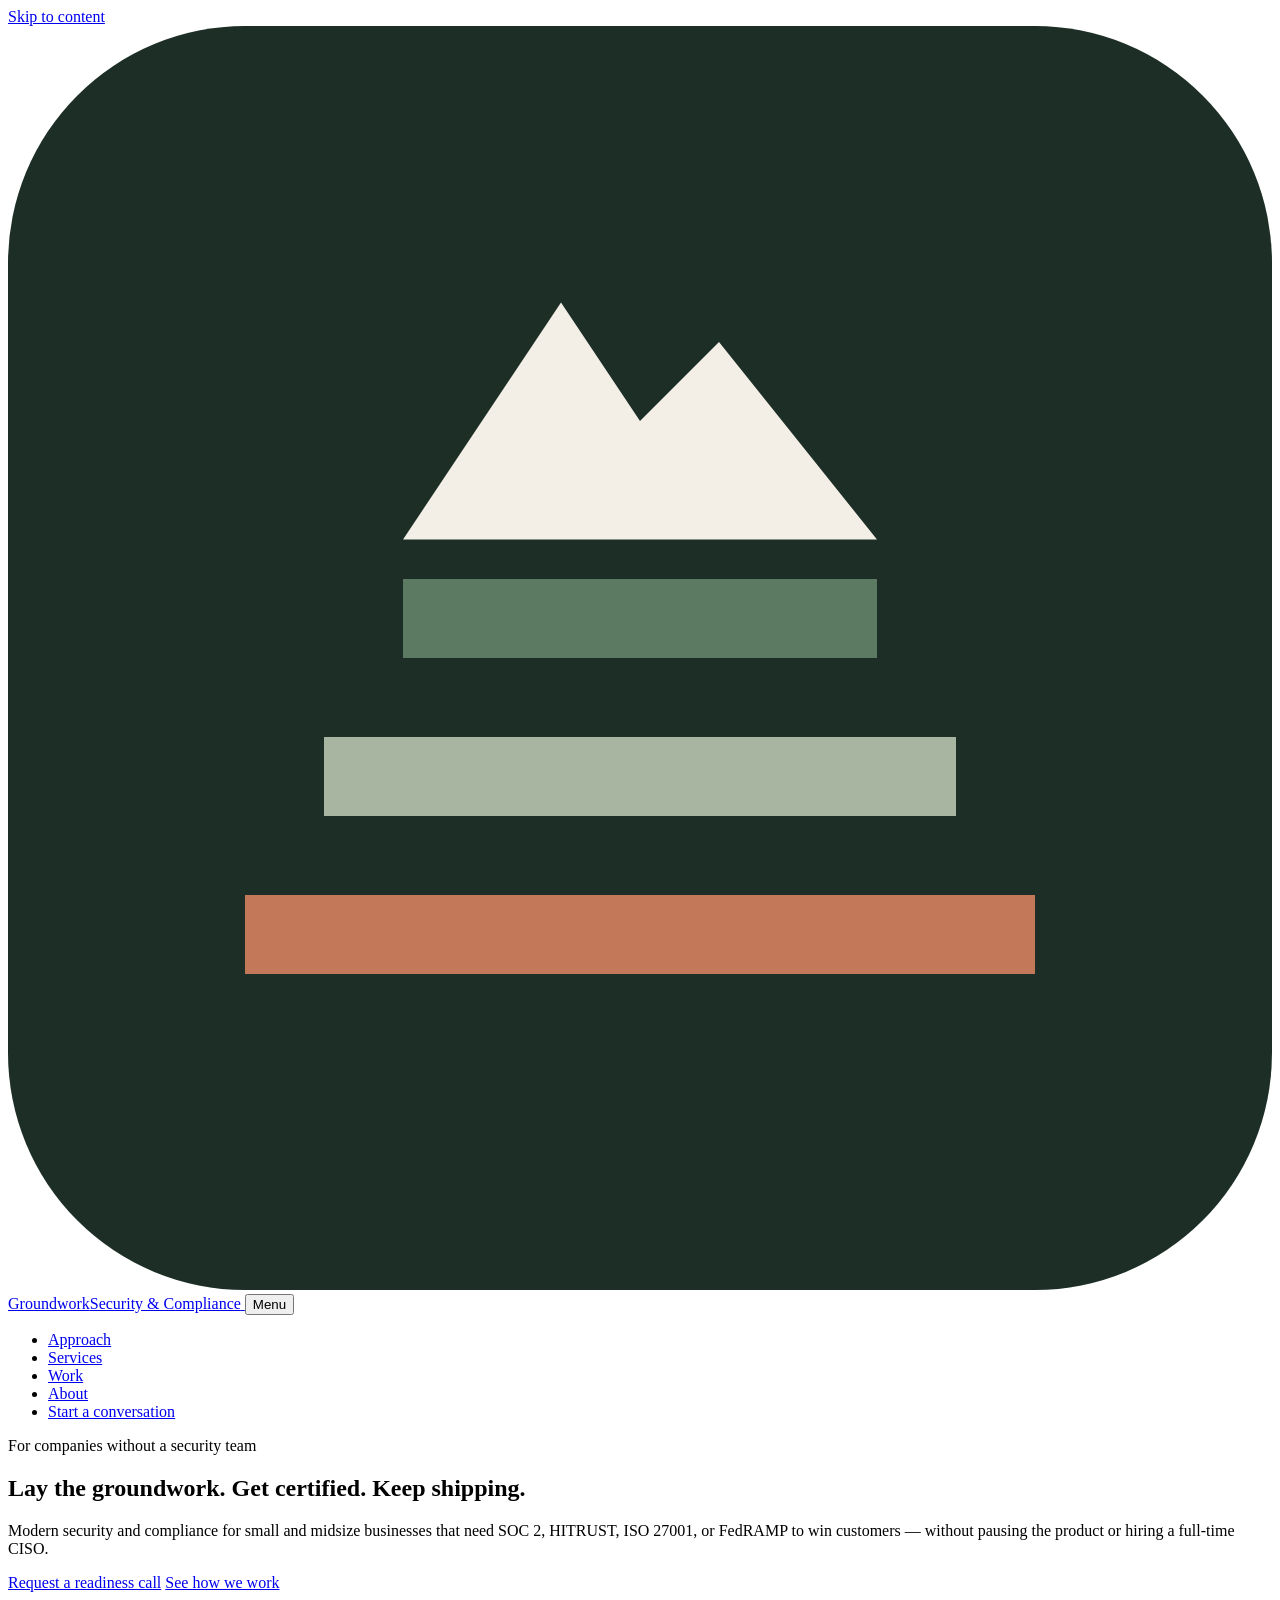
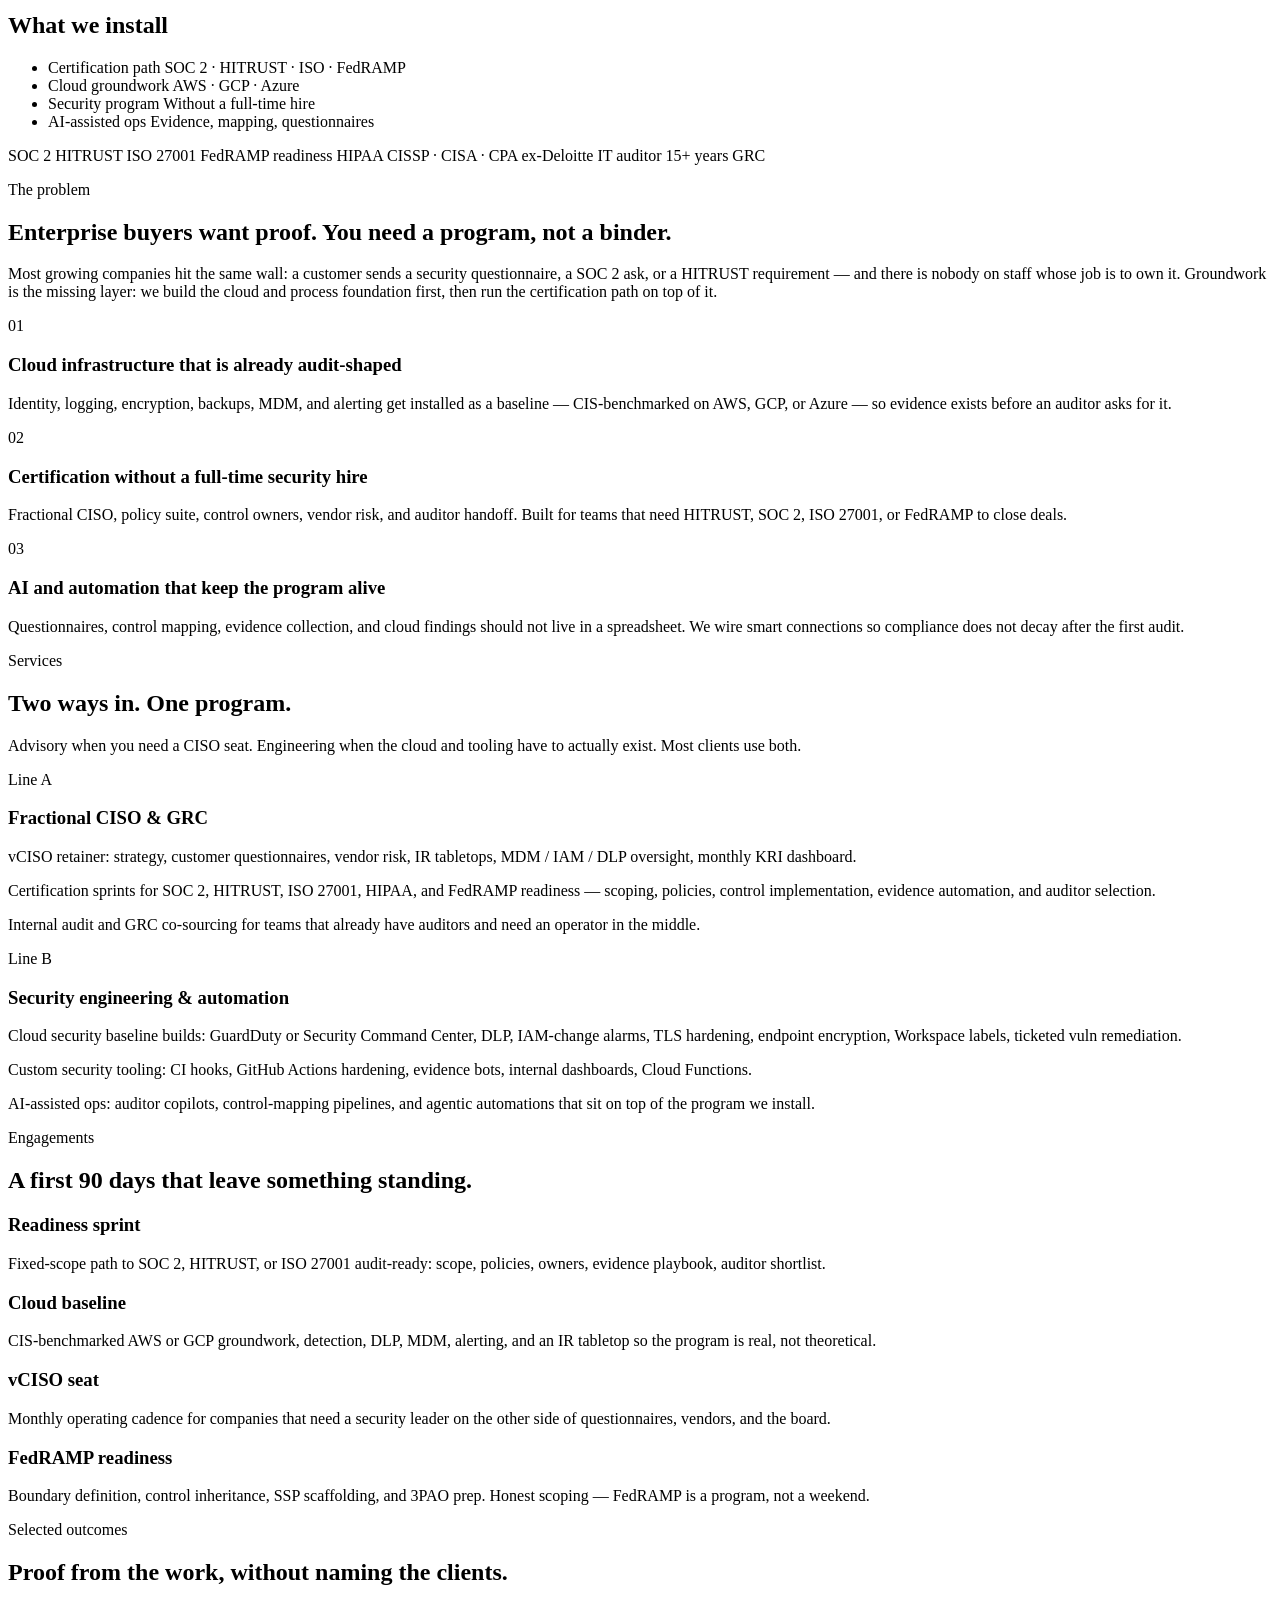
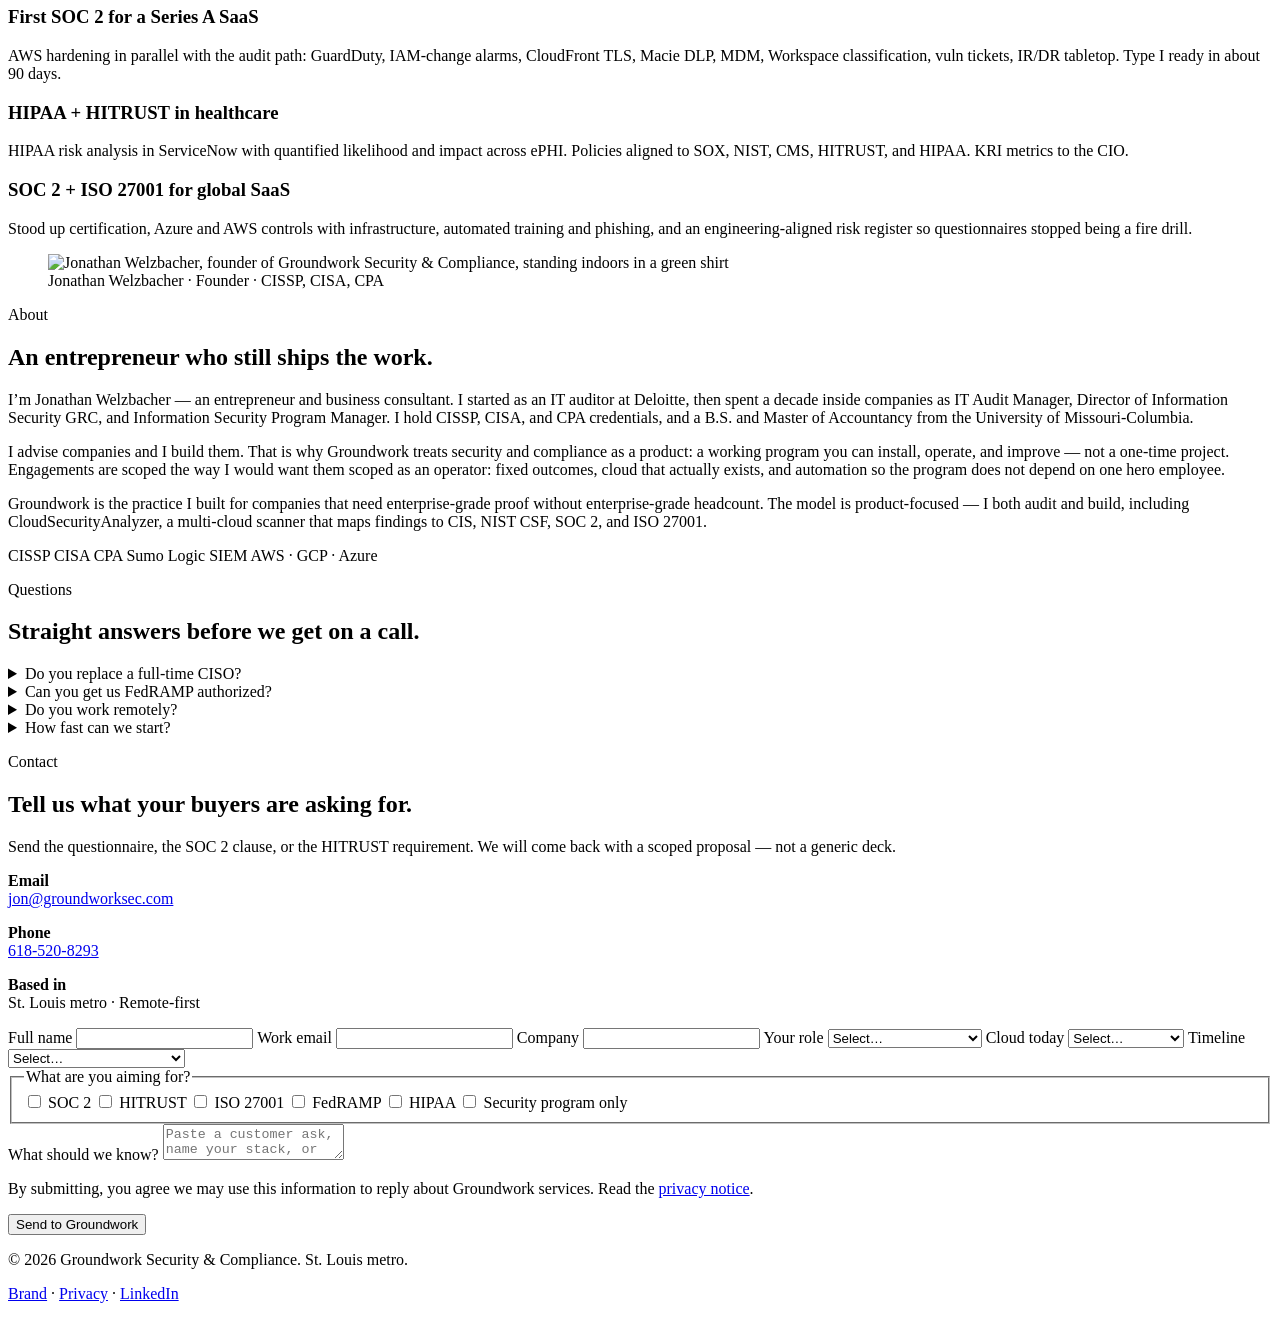
==== commit ab6d4f02: "Use Fraunces' conventional lowercase s everywhere The stock Fraunces s is top-heavy and reads upside" ====
--- a/public/index.html
+++ b/public/index.html
@@ -3,69 +3,21 @@
 <head>
   <meta charset="UTF-8">
   <meta name="viewport" content="width=device-width, initial-scale=1">
-  <title>SOC 2, vCISO &amp; Vanta, Drata, Secureframe Setup | Groundwork Security &amp; Compliance</title>
-  <meta name="description" content="Groundwork sets up and manages Vanta, Drata, Secureframe, and your third-party security tools, and gets growing companies SOC 2, HITRUST, and ISO 27001 ready.">
+  <title>Groundwork Security &amp; Compliance | Modern security for growing companies</title>
+  <meta name="description" content="Groundwork helps small and midsize businesses become SOC 2, HITRUST, ISO 27001, and FedRAMP ready — with AI-assisted security, cloud infrastructure, and a fractional CISO — without hiring a full-time security team.">
   <meta name="theme-color" content="#1c2e26">
   <link rel="canonical" href="https://groundworksec.com/">
   <meta property="og:title" content="Groundwork Security & Compliance">
-  <meta property="og:description" content="Lay the groundwork. Get certified. Keep shipping. Fractional CISO, SOC 2 and HITRUST readiness, and hands-on setup and management of Vanta, Drata, Secureframe, and third-party security tools.">
+  <meta property="og:description" content="Lay the groundwork. Get certified. Keep shipping. Modern security and compliance for companies without a full-time CISO.">
   <meta property="og:type" content="website">
-  <meta property="og:url" content="https://groundworksec.com/">
   <meta property="og:image" content="/images/jon-welzbacher.png">
   <link rel="icon" href="/icons/favicon.svg" type="image/svg+xml">
   <link rel="preconnect" href="https://fonts.googleapis.com">
   <link rel="preconnect" href="https://fonts.gstatic.com" crossorigin>
-  <link href="https://fonts.googleapis.com/css2?family=Fraunces:opsz,wght@9..144,480;9..144,560&family=Outfit:wght@360;500;600&display=swap" rel="stylesheet">
+  <link href="https://fonts.googleapis.com/css2?family=Outfit:wght@360;500;600&display=swap" rel="stylesheet">
+  <link rel="preload" href="/fonts/FrauncesGroundwork.woff2" as="font" type="font/woff2" crossorigin>
+  <link rel="stylesheet" href="/css/fonts.css">
   <link rel="stylesheet" href="/css/styles.css">
-  <script type="application/ld+json">
-  {
-    "@context": "https://schema.org",
-    "@type": "ProfessionalService",
-    "@id": "https://groundworksec.com/#business",
-    "name": "Groundwork Security & Compliance",
-    "url": "https://groundworksec.com/",
-    "logo": "https://groundworksec.com/brand/kit/logos/png/mark-512.png",
-    "image": "https://groundworksec.com/images/jon-welzbacher.png",
-    "description": "Fractional CISO, SOC 2 / HITRUST / ISO 27001 / FedRAMP readiness, and setup and management of GRC compliance automation platforms (Vanta, Drata, Secureframe) and third-party security tools for small and midsize businesses.",
-    "email": "jon@groundworksec.com",
-    "telephone": "+1-618-520-8293",
-    "address": {
-      "@type": "PostalAddress",
-      "addressLocality": "Belleville",
-      "addressRegion": "IL",
-      "addressCountry": "US"
-    },
-    "areaServed": "US",
-    "founder": {
-      "@type": "Person",
-      "name": "Jonathan Welzbacher",
-      "jobTitle": "Founder",
-      "sameAs": "https://www.linkedin.com/in/jonwelzbacher"
-    },
-    "sameAs": ["https://www.linkedin.com/in/jonwelzbacher"],
-    "knowsAbout": [
-      "SOC 2", "HITRUST", "ISO 27001", "FedRAMP", "HIPAA",
-      "Governance, risk, and compliance (GRC)",
-      "Compliance automation platforms",
-      "Vanta", "Drata", "Secureframe", "Sprinto", "Thoropass", "Hyperproof",
-      "Fractional CISO", "Virtual CISO",
-      "Cloud security", "AWS", "Google Cloud", "Microsoft Azure",
-      "MDM", "EDR", "SSO", "SIEM", "Vulnerability management", "Security awareness training"
-    ],
-    "hasOfferCatalog": {
-      "@type": "OfferCatalog",
-      "name": "Security and compliance services",
-      "itemListElement": [
-        { "@type": "Offer", "itemOffered": { "@type": "Service", "name": "Vanta, Drata, and Secureframe setup and management", "description": "Selection, implementation, integration, and ongoing administration of GRC compliance automation platforms including Vanta, Drata, Secureframe, Sprinto, Thoropass, and Hyperproof." } },
-        { "@type": "Offer", "itemOffered": { "@type": "Service", "name": "Third-party security tool setup and management", "description": "Deployment, configuration, and day-to-day management of MDM, EDR, SSO / IAM, SIEM, vulnerability scanning, cloud security, password management, and security awareness tools." } },
-        { "@type": "Offer", "itemOffered": { "@type": "Service", "name": "Fractional CISO (vCISO)" } },
-        { "@type": "Offer", "itemOffered": { "@type": "Service", "name": "SOC 2, HITRUST, ISO 27001, and HIPAA readiness" } },
-        { "@type": "Offer", "itemOffered": { "@type": "Service", "name": "FedRAMP readiness" } },
-        { "@type": "Offer", "itemOffered": { "@type": "Service", "name": "Cloud security baseline for AWS, Google Cloud, and Azure" } }
-      ]
-    }
-  }
-  </script>
 </head>
 <body>
   <a class="skip" href="#main">Skip to content</a>
@@ -85,7 +37,6 @@
       <ul class="nav-links">
         <li><a href="#approach">Approach</a></li>
         <li><a href="#services">Services</a></li>
-        <li><a href="#tools">Tools</a></li>
         <li><a href="#work">Work</a></li>
         <li><a href="#about">About</a></li>
         <li><a class="btn btn-clay" href="#contact">Start a conversation</a></li>
@@ -99,7 +50,7 @@
         <div>
           <p class="kicker">For companies without a security team</p>
           <h1>Lay the groundwork. Get certified. Keep shipping.</h1>
-          <p class="lede">Modern security and compliance for small and midsize businesses that need SOC 2, HITRUST, ISO 27001, or FedRAMP to win customers — without pausing the product or hiring a full-time CISO. We also set up and manage the tools that prove it: Vanta, Drata, Secureframe, and the third-party security stack behind them.</p>
+          <p class="lede">Modern security and compliance for small and midsize businesses that need SOC 2, HITRUST, ISO 27001, or FedRAMP to win customers — without pausing the product or hiring a full-time CISO.</p>
           <div class="hero-actions">
             <a class="btn btn-clay" href="#contact">Request a readiness call</a>
             <a class="btn btn-ghost" href="#services">See how we work</a>
@@ -111,8 +62,6 @@
             <li>Certification path <span>SOC 2 · HITRUST · ISO · FedRAMP</span></li>
             <li>Cloud groundwork <span>AWS · GCP · Azure</span></li>
             <li>Security program <span>Without a full-time hire</span></li>
-            <li>GRC platform <span>Vanta · Drata · Secureframe</span></li>
-            <li>Security tools <span>Set up &amp; managed for you</span></li>
             <li>AI-assisted ops <span>Evidence, mapping, questionnaires</span></li>
           </ul>
         </aside>
@@ -121,13 +70,12 @@
 
     <section class="trust">
       <div class="wrap">
-        <div class="trust-row" aria-label="Frameworks, platforms, and credentials">
+        <div class="trust-row" aria-label="Frameworks and credentials">
           <span class="chip">SOC 2</span>
           <span class="chip">HITRUST</span>
           <span class="chip">ISO 27001</span>
           <span class="chip">FedRAMP readiness</span>
           <span class="chip">HIPAA</span>
-          <span class="chip">Vanta · Drata · Secureframe</span>
           <span class="chip">CISSP · CISA · CPA</span>
           <span class="chip">ex-Deloitte IT auditor</span>
           <span class="chip">15+ years GRC</span>
@@ -156,7 +104,7 @@
           <article class="card">
             <span class="num">03</span>
             <h3>AI and automation that keep the program alive</h3>
-            <p>Questionnaires, control mapping, evidence collection, and cloud findings should not live in a spreadsheet. We set up and run Vanta, Drata, or Secureframe and wire smart connections so compliance does not decay after the first audit.</p>
+            <p>Questionnaires, control mapping, evidence collection, and cloud findings should not live in a spreadsheet. We wire smart connections so compliance does not decay after the first audit.</p>
           </article>
         </div>
       </div>
@@ -175,14 +123,12 @@
             <h3>Fractional CISO &amp; GRC</h3>
             <p>vCISO retainer: strategy, customer questionnaires, vendor risk, IR tabletops, MDM / IAM / DLP oversight, monthly KRI dashboard.</p>
             <p>Certification sprints for SOC 2, HITRUST, ISO 27001, HIPAA, and FedRAMP readiness — scoping, policies, control implementation, evidence automation, and auditor selection.</p>
-            <p>GRC platform implementation and management: we set up, integrate, and administer Vanta, Drata, Secureframe, and similar compliance automation platforms.</p>
             <p>Internal audit and GRC co-sourcing for teams that already have auditors and need an operator in the middle.</p>
           </article>
           <article class="dark-card">
             <p class="kicker">Line B</p>
             <h3>Security engineering &amp; automation</h3>
             <p>Cloud security baseline builds: GuardDuty or Security Command Center, DLP, IAM-change alarms, TLS hardening, endpoint encryption, Workspace labels, ticketed vuln remediation.</p>
-            <p>Third-party security tool setup and management: MDM, EDR, SSO, SIEM, vulnerability scanning, password management, and security awareness training — deployed, configured, and run for you.</p>
             <p>Custom security tooling: CI hooks, GitHub Actions hardening, evidence bots, internal dashboards, Cloud Functions.</p>
             <p>AI-assisted ops: auditor copilots, control-mapping pipelines, and agentic automations that sit on top of the program we install.</p>
           </article>
@@ -190,47 +136,6 @@
       </div>
     </section>
 
-    <section class="section section-sand" id="tools">
-      <div class="wrap">
-        <div class="section-head">
-          <p class="kicker">GRC platforms &amp; security tools</p>
-          <h2>Your Vanta, Drata, or Secureframe — set up, connected, and managed.</h2>
-          <p>A compliance automation platform only works when someone connects it, tunes it, and owns it. Groundwork sets up and manages GRC platforms like Vanta, Drata, and Secureframe, and deploys and runs the third-party security tools they monitor — so the dashboard stays green because the controls are real.</p>
-        </div>
-        <div class="grid-2">
-          <article class="card">
-            <h3>GRC platform setup &amp; management</h3>
-            <p>Implementation and ongoing administration of your compliance automation platform: cloud, HRIS, identity, and code integrations; policy import and tailoring; control and test mapping; failing-test remediation; evidence uploads; vendor risk; trust center; and auditor access.</p>
-            <p>Haven’t picked one yet? We compare platforms against your stack, frameworks, and budget. Already bought one that stalled halfway through onboarding? We pick it up where it stopped.</p>
-            <div class="certs" aria-label="GRC platforms we set up and manage">
-              <span class="chip">Vanta</span>
-              <span class="chip">Drata</span>
-              <span class="chip">Secureframe</span>
-              <span class="chip">Sprinto</span>
-              <span class="chip">Thoropass</span>
-              <span class="chip">Hyperproof</span>
-              <span class="chip">ServiceNow GRC</span>
-            </div>
-          </article>
-          <article class="card">
-            <h3>Third-party security tools, installed and run</h3>
-            <p>We select, deploy, configure, and operate the security tools your controls depend on, connect them to your GRC platform, and handle the alerts, tickets, and access reviews that keep them honest.</p>
-            <ul>
-              <li>MDM and endpoint: Jamf, Kandji, Microsoft Intune</li>
-              <li>EDR: CrowdStrike, SentinelOne, Microsoft Defender</li>
-              <li>SSO and identity: Okta, Google Workspace, Microsoft Entra ID</li>
-              <li>SIEM and logging: Sumo Logic, Datadog</li>
-              <li>Cloud security: AWS GuardDuty, Google Security Command Center, Wiz</li>
-              <li>Vulnerability scanning: Tenable, Snyk</li>
-              <li>Security awareness and phishing: KnowBe4</li>
-              <li>Password management: 1Password</li>
-            </ul>
-          </article>
-        </div>
-        <p class="form-note" style="margin-top:18px">Groundwork is an independent consultancy and is not affiliated with the vendors named here. Product names are trademarks of their respective owners.</p>
-      </div>
-    </section>
-
     <section class="section">
       <div class="wrap">
         <div class="section-head">
@@ -240,7 +145,7 @@
         <div class="grid-4">
           <article class="card">
             <h3>Readiness sprint</h3>
-            <p>Fixed-scope path to SOC 2, HITRUST, or ISO 27001 audit-ready: scope, policies, owners, evidence playbook, auditor shortlist — with Vanta, Drata, or Secureframe set up along the way.</p>
+            <p>Fixed-scope path to SOC 2, HITRUST, or ISO 27001 audit-ready: scope, policies, owners, evidence playbook, auditor shortlist.</p>
           </article>
           <article class="card">
             <h3>Cloud baseline</h3>
@@ -315,18 +220,6 @@
           <p>For most small and midsize companies, yes — as a fractional seat. If you later hire in-house, Groundwork can hand off a living program instead of a pile of documents.</p>
         </details>
         <details>
-          <summary>Can you set up and manage Vanta, Drata, or Secureframe for us?</summary>
-          <p>Yes. We implement and administer compliance automation platforms including Vanta, Drata, Secureframe, Sprinto, Thoropass, and Hyperproof: integrations, policies, control mapping, failing-test remediation, evidence, vendor risk, and auditor access. We can run the platform for you month to month, or set it up and train your team to own it.</p>
-        </details>
-        <details>
-          <summary>Which GRC platform should we choose?</summary>
-          <p>It depends on your frameworks, cloud and HR stack, team size, and budget. We are independent of the vendors, so we compare Vanta, Drata, Secureframe, and others against your situation and recommend the one that fits — or tell you when a spreadsheet and a good auditor are enough for now.</p>
-        </details>
-        <details>
-          <summary>Do you set up and manage third-party security tools too?</summary>
-          <p>Yes. We deploy, configure, and operate the tools your controls depend on — MDM, EDR, SSO, SIEM, cloud security, vulnerability scanning, password management, and security awareness training — and connect them to your GRC platform so the evidence flows automatically.</p>
-        </details>
-        <details>
           <summary>Can you get us FedRAMP authorized?</summary>
           <p>We do FedRAMP readiness: boundary, controls, inheritance, documentation, and 3PAO prep. Authorization still depends on your agency path, 3PAO, and operating budget. We will tell you if you are not ready rather than sell a fantasy timeline.</p>
         </details>
@@ -381,17 +274,6 @@
               <option>Not sure yet</option>
             </select>
           </label>
-          <label>GRC platform
-            <select name="platform">
-              <option value="">Select…</option>
-              <option>None yet</option>
-              <option>Vanta</option>
-              <option>Drata</option>
-              <option>Secureframe</option>
-              <option>Other platform</option>
-              <option>Not sure</option>
-            </select>
-          </label>
           <label>Timeline
             <select name="timeline">
               <option value="">Select…</option>
@@ -410,8 +292,6 @@
               <label><input type="checkbox" name="frameworks" value="FedRAMP"> FedRAMP</label>
               <label><input type="checkbox" name="frameworks" value="HIPAA"> HIPAA</label>
               <label><input type="checkbox" name="frameworks" value="Security program"> Security program only</label>
-              <label><input type="checkbox" name="frameworks" value="GRC platform setup"> Vanta / Drata / Secureframe setup</label>
-              <label><input type="checkbox" name="frameworks" value="Security tool management"> Security tool management</label>
             </div>
           </fieldset>
           <label>What should we know?
@@ -434,6 +314,6 @@
   <script>
     document.getElementById("year").textContent = new Date().getFullYear();
   </script>
-  <script src="/js/main.js?v=platform"></script>
+  <script src="/js/main.js"></script>
 </body>
 </html>
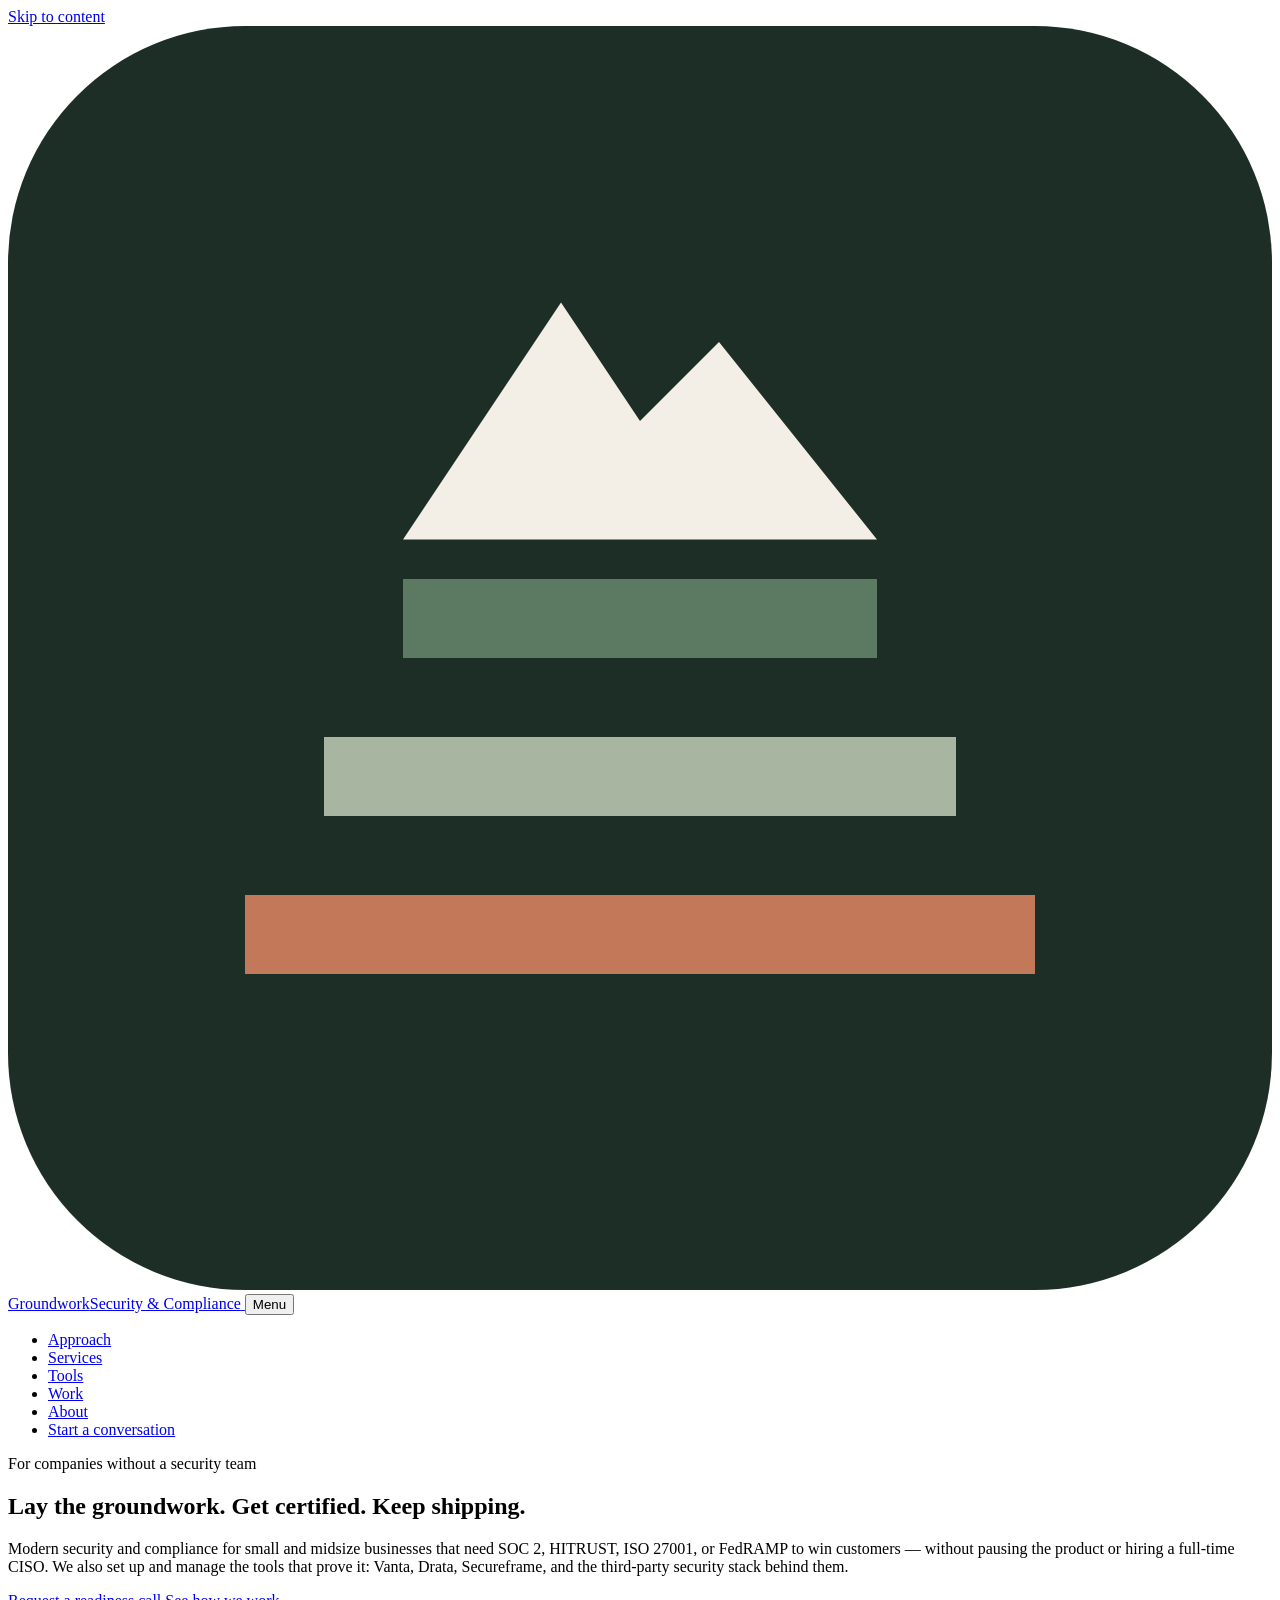
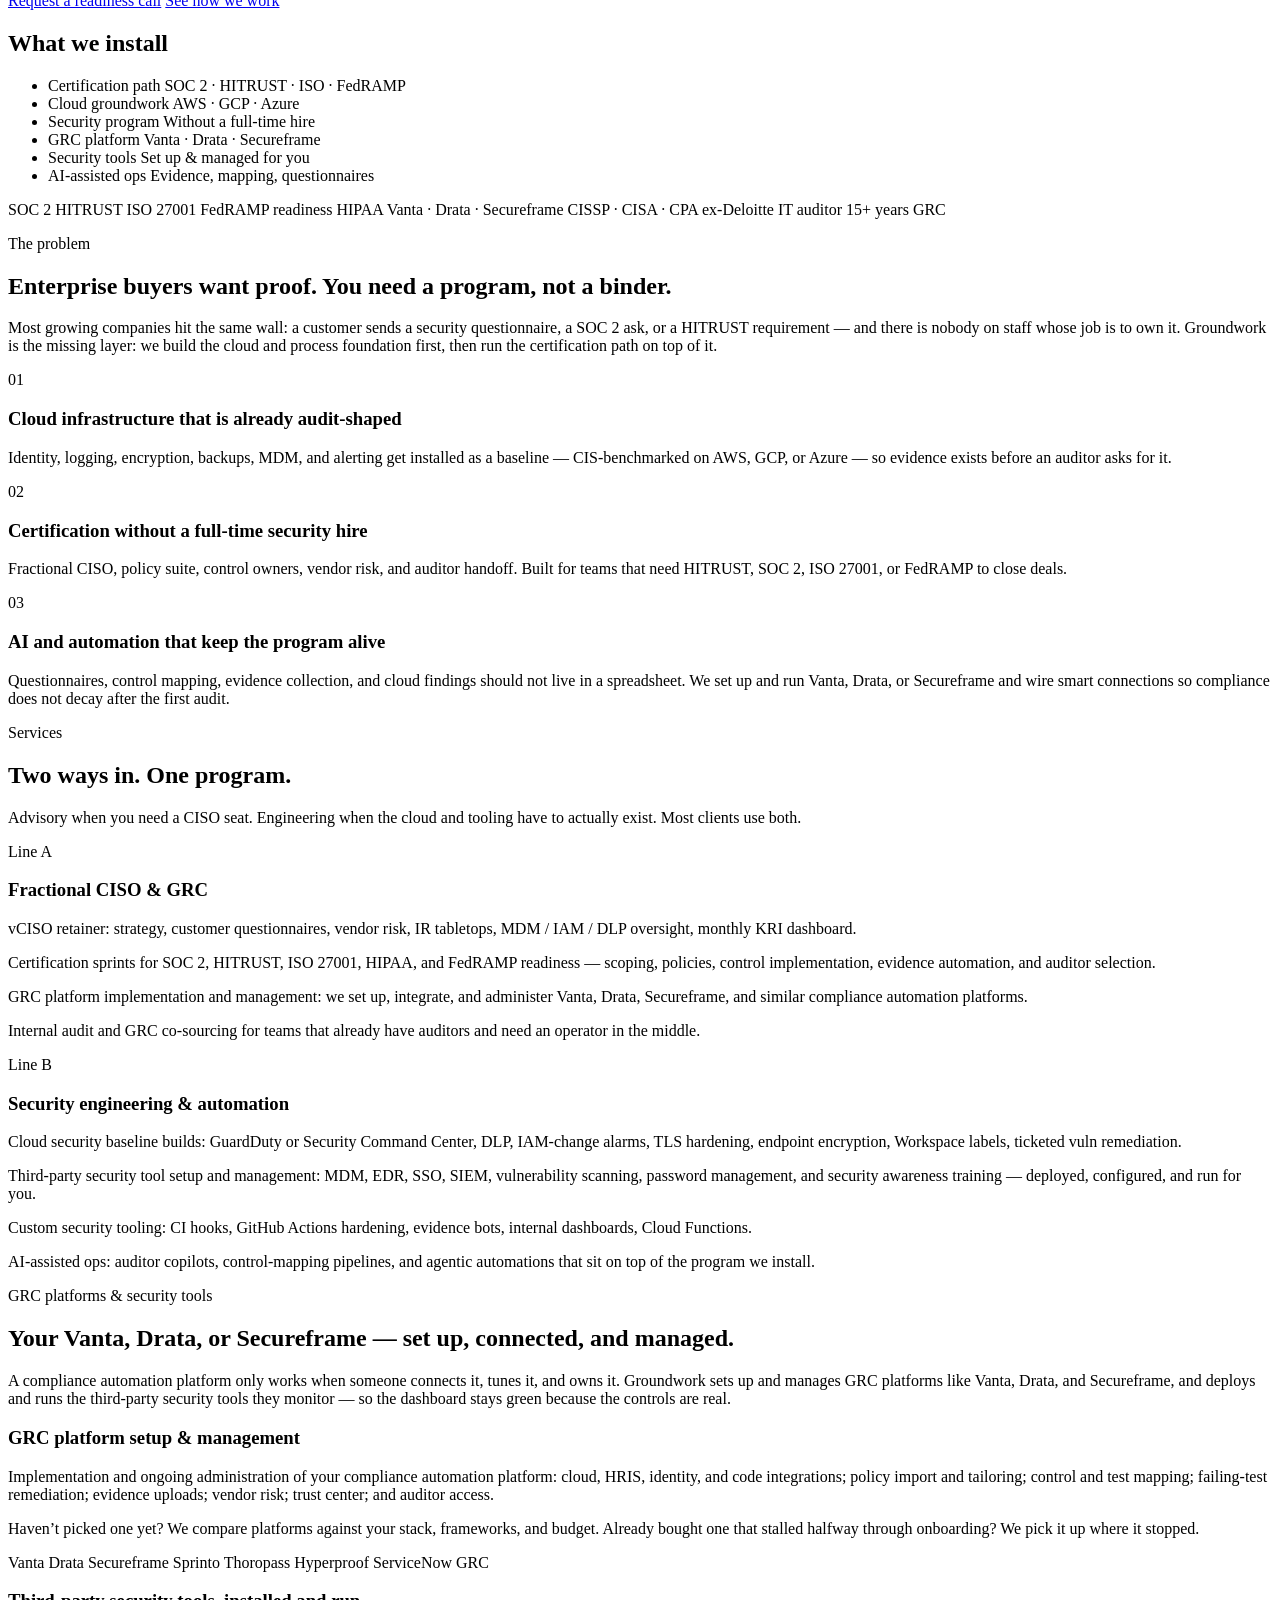
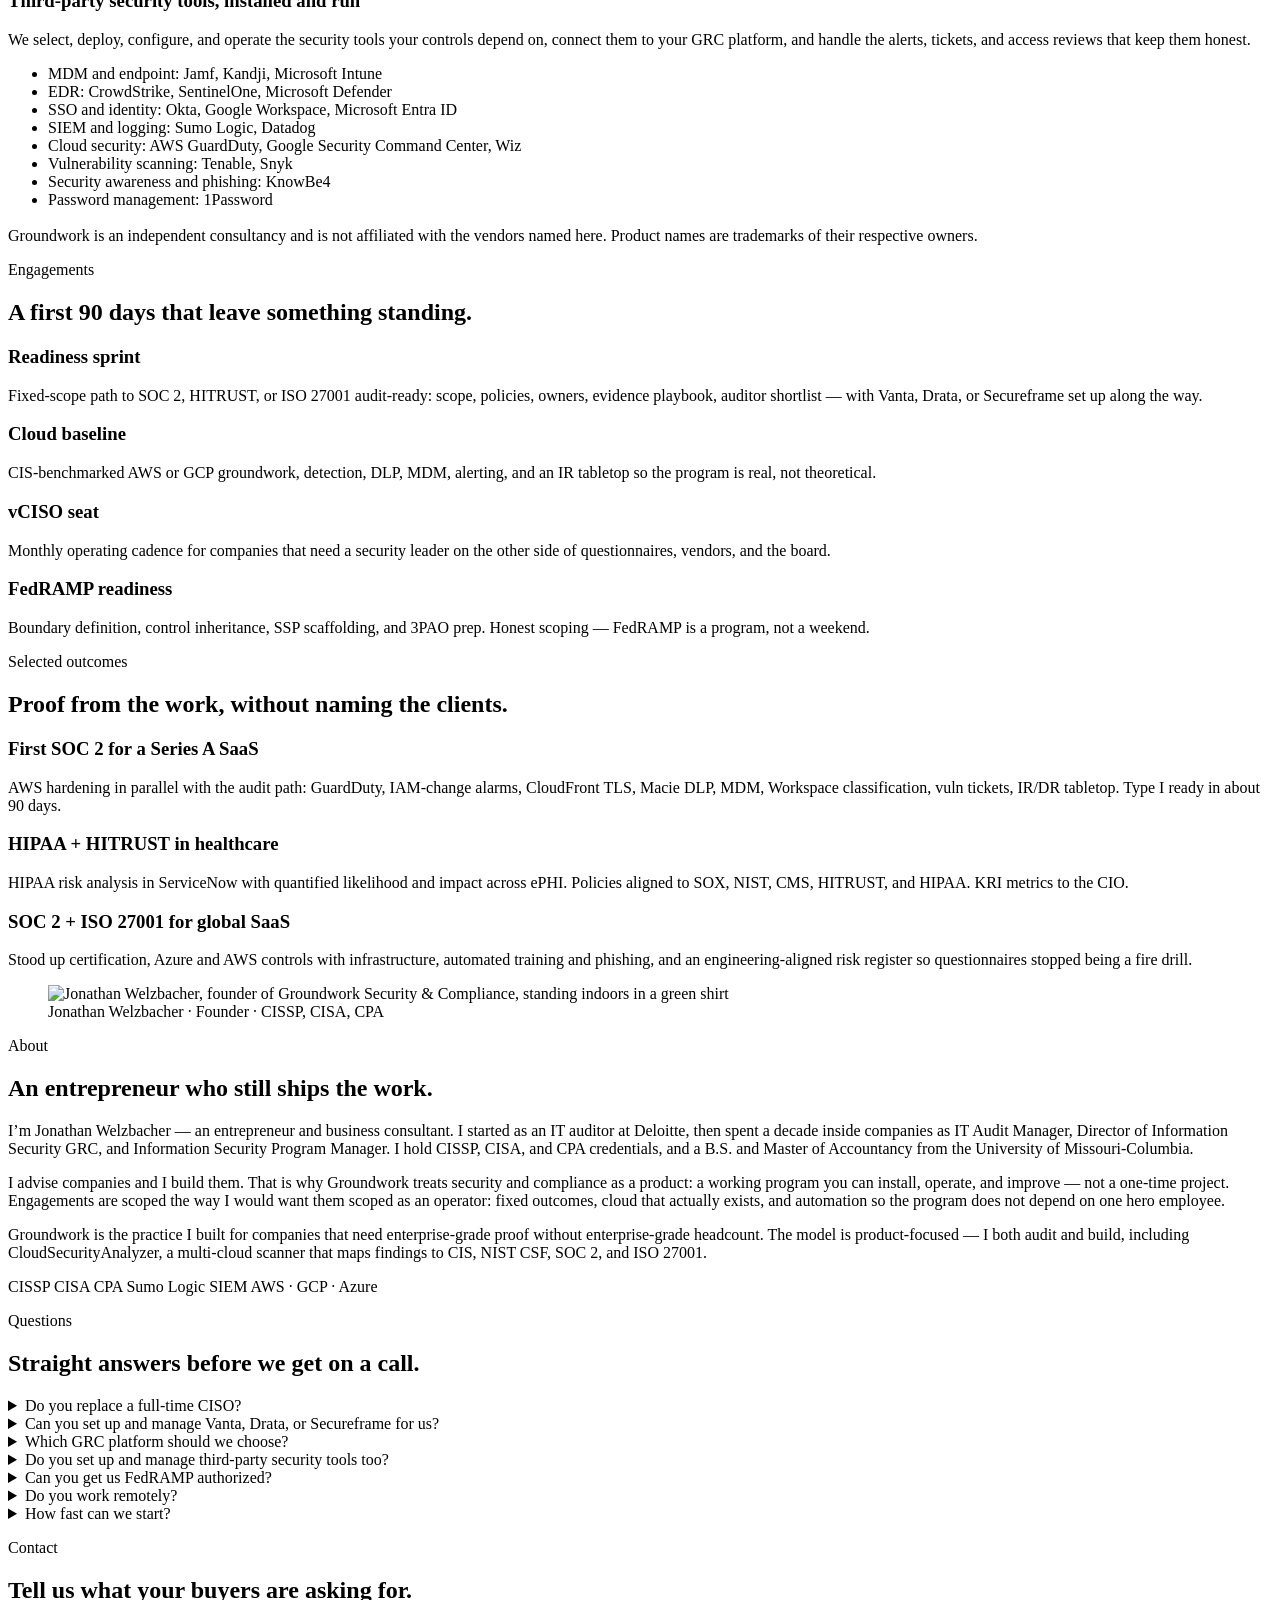
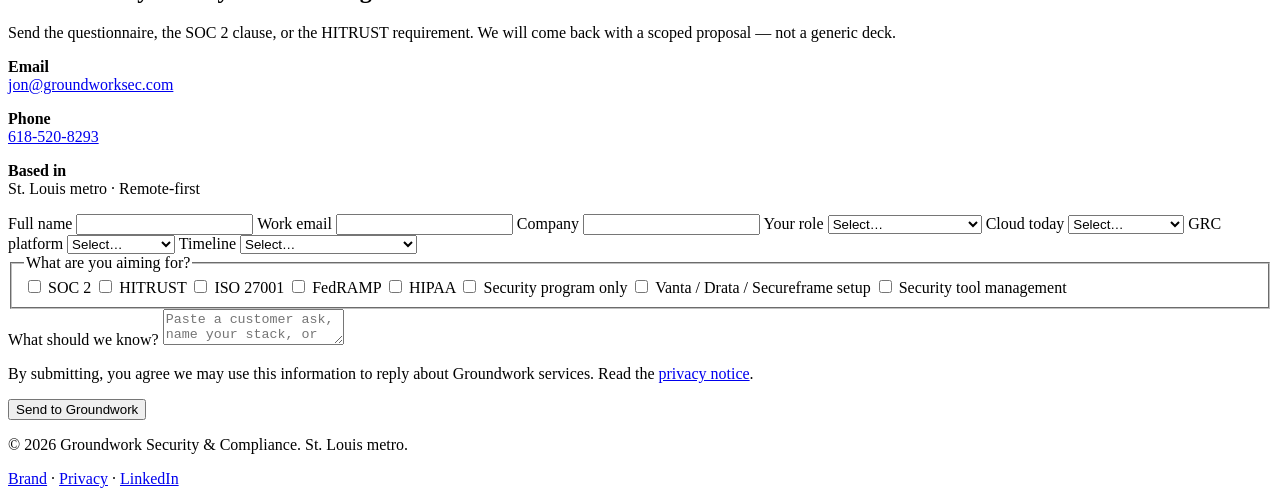
==== commit 1e9c89f6: "Merge pull request #14 from jwelzbacher/cursor/grc-tools-seo-3015 Highlight Vanta, Drata, Securefram" ====
--- a/public/index.html
+++ b/public/index.html
@@ -3,13 +3,14 @@
 <head>
   <meta charset="UTF-8">
   <meta name="viewport" content="width=device-width, initial-scale=1">
-  <title>Groundwork Security &amp; Compliance | Modern security for growing companies</title>
-  <meta name="description" content="Groundwork helps small and midsize businesses become SOC 2, HITRUST, ISO 27001, and FedRAMP ready — with AI-assisted security, cloud infrastructure, and a fractional CISO — without hiring a full-time security team.">
+  <title>SOC 2, vCISO &amp; Vanta, Drata, Secureframe Setup | Groundwork Security &amp; Compliance</title>
+  <meta name="description" content="Groundwork sets up and manages Vanta, Drata, Secureframe, and your third-party security tools, and gets growing companies SOC 2, HITRUST, and ISO 27001 ready.">
   <meta name="theme-color" content="#1c2e26">
   <link rel="canonical" href="https://groundworksec.com/">
   <meta property="og:title" content="Groundwork Security & Compliance">
-  <meta property="og:description" content="Lay the groundwork. Get certified. Keep shipping. Modern security and compliance for companies without a full-time CISO.">
+  <meta property="og:description" content="Lay the groundwork. Get certified. Keep shipping. Fractional CISO, SOC 2 and HITRUST readiness, and hands-on setup and management of Vanta, Drata, Secureframe, and third-party security tools.">
   <meta property="og:type" content="website">
+  <meta property="og:url" content="https://groundworksec.com/">
   <meta property="og:image" content="/images/jon-welzbacher.png">
   <link rel="icon" href="/icons/favicon.svg" type="image/svg+xml">
   <link rel="preconnect" href="https://fonts.googleapis.com">
@@ -18,6 +19,55 @@
   <link rel="preload" href="/fonts/FrauncesGroundwork.woff2" as="font" type="font/woff2" crossorigin>
   <link rel="stylesheet" href="/css/fonts.css">
   <link rel="stylesheet" href="/css/styles.css">
+  <script type="application/ld+json">
+  {
+    "@context": "https://schema.org",
+    "@type": "ProfessionalService",
+    "@id": "https://groundworksec.com/#business",
+    "name": "Groundwork Security & Compliance",
+    "url": "https://groundworksec.com/",
+    "logo": "https://groundworksec.com/brand/kit/logos/png/mark-512.png",
+    "image": "https://groundworksec.com/images/jon-welzbacher.png",
+    "description": "Fractional CISO, SOC 2 / HITRUST / ISO 27001 / FedRAMP readiness, and setup and management of GRC compliance automation platforms (Vanta, Drata, Secureframe) and third-party security tools for small and midsize businesses.",
+    "email": "jon@groundworksec.com",
+    "telephone": "+1-618-520-8293",
+    "address": {
+      "@type": "PostalAddress",
+      "addressLocality": "Belleville",
+      "addressRegion": "IL",
+      "addressCountry": "US"
+    },
+    "areaServed": "US",
+    "founder": {
+      "@type": "Person",
+      "name": "Jonathan Welzbacher",
+      "jobTitle": "Founder",
+      "sameAs": "https://www.linkedin.com/in/jonwelzbacher"
+    },
+    "sameAs": ["https://www.linkedin.com/in/jonwelzbacher"],
+    "knowsAbout": [
+      "SOC 2", "HITRUST", "ISO 27001", "FedRAMP", "HIPAA",
+      "Governance, risk, and compliance (GRC)",
+      "Compliance automation platforms",
+      "Vanta", "Drata", "Secureframe", "Sprinto", "Thoropass", "Hyperproof",
+      "Fractional CISO", "Virtual CISO",
+      "Cloud security", "AWS", "Google Cloud", "Microsoft Azure",
+      "MDM", "EDR", "SSO", "SIEM", "Vulnerability management", "Security awareness training"
+    ],
+    "hasOfferCatalog": {
+      "@type": "OfferCatalog",
+      "name": "Security and compliance services",
+      "itemListElement": [
+        { "@type": "Offer", "itemOffered": { "@type": "Service", "name": "Vanta, Drata, and Secureframe setup and management", "description": "Selection, implementation, integration, and ongoing administration of GRC compliance automation platforms including Vanta, Drata, Secureframe, Sprinto, Thoropass, and Hyperproof." } },
+        { "@type": "Offer", "itemOffered": { "@type": "Service", "name": "Third-party security tool setup and management", "description": "Deployment, configuration, and day-to-day management of MDM, EDR, SSO / IAM, SIEM, vulnerability scanning, cloud security, password management, and security awareness tools." } },
+        { "@type": "Offer", "itemOffered": { "@type": "Service", "name": "Fractional CISO (vCISO)" } },
+        { "@type": "Offer", "itemOffered": { "@type": "Service", "name": "SOC 2, HITRUST, ISO 27001, and HIPAA readiness" } },
+        { "@type": "Offer", "itemOffered": { "@type": "Service", "name": "FedRAMP readiness" } },
+        { "@type": "Offer", "itemOffered": { "@type": "Service", "name": "Cloud security baseline for AWS, Google Cloud, and Azure" } }
+      ]
+    }
+  }
+  </script>
 </head>
 <body>
   <a class="skip" href="#main">Skip to content</a>
@@ -37,6 +87,7 @@
       <ul class="nav-links">
         <li><a href="#approach">Approach</a></li>
         <li><a href="#services">Services</a></li>
+        <li><a href="#tools">Tools</a></li>
         <li><a href="#work">Work</a></li>
         <li><a href="#about">About</a></li>
         <li><a class="btn btn-clay" href="#contact">Start a conversation</a></li>
@@ -50,7 +101,7 @@
         <div>
           <p class="kicker">For companies without a security team</p>
           <h1>Lay the groundwork. Get certified. Keep shipping.</h1>
-          <p class="lede">Modern security and compliance for small and midsize businesses that need SOC 2, HITRUST, ISO 27001, or FedRAMP to win customers — without pausing the product or hiring a full-time CISO.</p>
+          <p class="lede">Modern security and compliance for small and midsize businesses that need SOC 2, HITRUST, ISO 27001, or FedRAMP to win customers — without pausing the product or hiring a full-time CISO. We also set up and manage the tools that prove it: Vanta, Drata, Secureframe, and the third-party security stack behind them.</p>
           <div class="hero-actions">
             <a class="btn btn-clay" href="#contact">Request a readiness call</a>
             <a class="btn btn-ghost" href="#services">See how we work</a>
@@ -62,6 +113,8 @@
             <li>Certification path <span>SOC 2 · HITRUST · ISO · FedRAMP</span></li>
             <li>Cloud groundwork <span>AWS · GCP · Azure</span></li>
             <li>Security program <span>Without a full-time hire</span></li>
+            <li>GRC platform <span>Vanta · Drata · Secureframe</span></li>
+            <li>Security tools <span>Set up &amp; managed for you</span></li>
             <li>AI-assisted ops <span>Evidence, mapping, questionnaires</span></li>
           </ul>
         </aside>
@@ -70,12 +123,13 @@
 
     <section class="trust">
       <div class="wrap">
-        <div class="trust-row" aria-label="Frameworks and credentials">
+        <div class="trust-row" aria-label="Frameworks, platforms, and credentials">
           <span class="chip">SOC 2</span>
           <span class="chip">HITRUST</span>
           <span class="chip">ISO 27001</span>
           <span class="chip">FedRAMP readiness</span>
           <span class="chip">HIPAA</span>
+          <span class="chip">Vanta · Drata · Secureframe</span>
           <span class="chip">CISSP · CISA · CPA</span>
           <span class="chip">ex-Deloitte IT auditor</span>
           <span class="chip">15+ years GRC</span>
@@ -104,7 +158,7 @@
           <article class="card">
             <span class="num">03</span>
             <h3>AI and automation that keep the program alive</h3>
-            <p>Questionnaires, control mapping, evidence collection, and cloud findings should not live in a spreadsheet. We wire smart connections so compliance does not decay after the first audit.</p>
+            <p>Questionnaires, control mapping, evidence collection, and cloud findings should not live in a spreadsheet. We set up and run Vanta, Drata, or Secureframe and wire smart connections so compliance does not decay after the first audit.</p>
           </article>
         </div>
       </div>
@@ -123,12 +177,14 @@
             <h3>Fractional CISO &amp; GRC</h3>
             <p>vCISO retainer: strategy, customer questionnaires, vendor risk, IR tabletops, MDM / IAM / DLP oversight, monthly KRI dashboard.</p>
             <p>Certification sprints for SOC 2, HITRUST, ISO 27001, HIPAA, and FedRAMP readiness — scoping, policies, control implementation, evidence automation, and auditor selection.</p>
+            <p>GRC platform implementation and management: we set up, integrate, and administer Vanta, Drata, Secureframe, and similar compliance automation platforms.</p>
             <p>Internal audit and GRC co-sourcing for teams that already have auditors and need an operator in the middle.</p>
           </article>
           <article class="dark-card">
             <p class="kicker">Line B</p>
             <h3>Security engineering &amp; automation</h3>
             <p>Cloud security baseline builds: GuardDuty or Security Command Center, DLP, IAM-change alarms, TLS hardening, endpoint encryption, Workspace labels, ticketed vuln remediation.</p>
+            <p>Third-party security tool setup and management: MDM, EDR, SSO, SIEM, vulnerability scanning, password management, and security awareness training — deployed, configured, and run for you.</p>
             <p>Custom security tooling: CI hooks, GitHub Actions hardening, evidence bots, internal dashboards, Cloud Functions.</p>
             <p>AI-assisted ops: auditor copilots, control-mapping pipelines, and agentic automations that sit on top of the program we install.</p>
           </article>
@@ -136,6 +192,47 @@
       </div>
     </section>
 
+    <section class="section section-sand" id="tools">
+      <div class="wrap">
+        <div class="section-head">
+          <p class="kicker">GRC platforms &amp; security tools</p>
+          <h2>Your Vanta, Drata, or Secureframe — set up, connected, and managed.</h2>
+          <p>A compliance automation platform only works when someone connects it, tunes it, and owns it. Groundwork sets up and manages GRC platforms like Vanta, Drata, and Secureframe, and deploys and runs the third-party security tools they monitor — so the dashboard stays green because the controls are real.</p>
+        </div>
+        <div class="grid-2">
+          <article class="card">
+            <h3>GRC platform setup &amp; management</h3>
+            <p>Implementation and ongoing administration of your compliance automation platform: cloud, HRIS, identity, and code integrations; policy import and tailoring; control and test mapping; failing-test remediation; evidence uploads; vendor risk; trust center; and auditor access.</p>
+            <p>Haven’t picked one yet? We compare platforms against your stack, frameworks, and budget. Already bought one that stalled halfway through onboarding? We pick it up where it stopped.</p>
+            <div class="certs" aria-label="GRC platforms we set up and manage">
+              <span class="chip">Vanta</span>
+              <span class="chip">Drata</span>
+              <span class="chip">Secureframe</span>
+              <span class="chip">Sprinto</span>
+              <span class="chip">Thoropass</span>
+              <span class="chip">Hyperproof</span>
+              <span class="chip">ServiceNow GRC</span>
+            </div>
+          </article>
+          <article class="card">
+            <h3>Third-party security tools, installed and run</h3>
+            <p>We select, deploy, configure, and operate the security tools your controls depend on, connect them to your GRC platform, and handle the alerts, tickets, and access reviews that keep them honest.</p>
+            <ul>
+              <li>MDM and endpoint: Jamf, Kandji, Microsoft Intune</li>
+              <li>EDR: CrowdStrike, SentinelOne, Microsoft Defender</li>
+              <li>SSO and identity: Okta, Google Workspace, Microsoft Entra ID</li>
+              <li>SIEM and logging: Sumo Logic, Datadog</li>
+              <li>Cloud security: AWS GuardDuty, Google Security Command Center, Wiz</li>
+              <li>Vulnerability scanning: Tenable, Snyk</li>
+              <li>Security awareness and phishing: KnowBe4</li>
+              <li>Password management: 1Password</li>
+            </ul>
+          </article>
+        </div>
+        <p class="form-note" style="margin-top:18px">Groundwork is an independent consultancy and is not affiliated with the vendors named here. Product names are trademarks of their respective owners.</p>
+      </div>
+    </section>
+
     <section class="section">
       <div class="wrap">
         <div class="section-head">
@@ -145,7 +242,7 @@
         <div class="grid-4">
           <article class="card">
             <h3>Readiness sprint</h3>
-            <p>Fixed-scope path to SOC 2, HITRUST, or ISO 27001 audit-ready: scope, policies, owners, evidence playbook, auditor shortlist.</p>
+            <p>Fixed-scope path to SOC 2, HITRUST, or ISO 27001 audit-ready: scope, policies, owners, evidence playbook, auditor shortlist — with Vanta, Drata, or Secureframe set up along the way.</p>
           </article>
           <article class="card">
             <h3>Cloud baseline</h3>
@@ -220,6 +317,18 @@
           <p>For most small and midsize companies, yes — as a fractional seat. If you later hire in-house, Groundwork can hand off a living program instead of a pile of documents.</p>
         </details>
         <details>
+          <summary>Can you set up and manage Vanta, Drata, or Secureframe for us?</summary>
+          <p>Yes. We implement and administer compliance automation platforms including Vanta, Drata, Secureframe, Sprinto, Thoropass, and Hyperproof: integrations, policies, control mapping, failing-test remediation, evidence, vendor risk, and auditor access. We can run the platform for you month to month, or set it up and train your team to own it.</p>
+        </details>
+        <details>
+          <summary>Which GRC platform should we choose?</summary>
+          <p>It depends on your frameworks, cloud and HR stack, team size, and budget. We are independent of the vendors, so we compare Vanta, Drata, Secureframe, and others against your situation and recommend the one that fits — or tell you when a spreadsheet and a good auditor are enough for now.</p>
+        </details>
+        <details>
+          <summary>Do you set up and manage third-party security tools too?</summary>
+          <p>Yes. We deploy, configure, and operate the tools your controls depend on — MDM, EDR, SSO, SIEM, cloud security, vulnerability scanning, password management, and security awareness training — and connect them to your GRC platform so the evidence flows automatically.</p>
+        </details>
+        <details>
           <summary>Can you get us FedRAMP authorized?</summary>
           <p>We do FedRAMP readiness: boundary, controls, inheritance, documentation, and 3PAO prep. Authorization still depends on your agency path, 3PAO, and operating budget. We will tell you if you are not ready rather than sell a fantasy timeline.</p>
         </details>
@@ -274,6 +383,17 @@
               <option>Not sure yet</option>
             </select>
           </label>
+          <label>GRC platform
+            <select name="platform">
+              <option value="">Select…</option>
+              <option>None yet</option>
+              <option>Vanta</option>
+              <option>Drata</option>
+              <option>Secureframe</option>
+              <option>Other platform</option>
+              <option>Not sure</option>
+            </select>
+          </label>
           <label>Timeline
             <select name="timeline">
               <option value="">Select…</option>
@@ -292,6 +412,8 @@
               <label><input type="checkbox" name="frameworks" value="FedRAMP"> FedRAMP</label>
               <label><input type="checkbox" name="frameworks" value="HIPAA"> HIPAA</label>
               <label><input type="checkbox" name="frameworks" value="Security program"> Security program only</label>
+              <label><input type="checkbox" name="frameworks" value="GRC platform setup"> Vanta / Drata / Secureframe setup</label>
+              <label><input type="checkbox" name="frameworks" value="Security tool management"> Security tool management</label>
             </div>
           </fieldset>
           <label>What should we know?
@@ -314,6 +436,6 @@
   <script>
     document.getElementById("year").textContent = new Date().getFullYear();
   </script>
-  <script src="/js/main.js"></script>
+  <script src="/js/main.js?v=platform"></script>
 </body>
 </html>
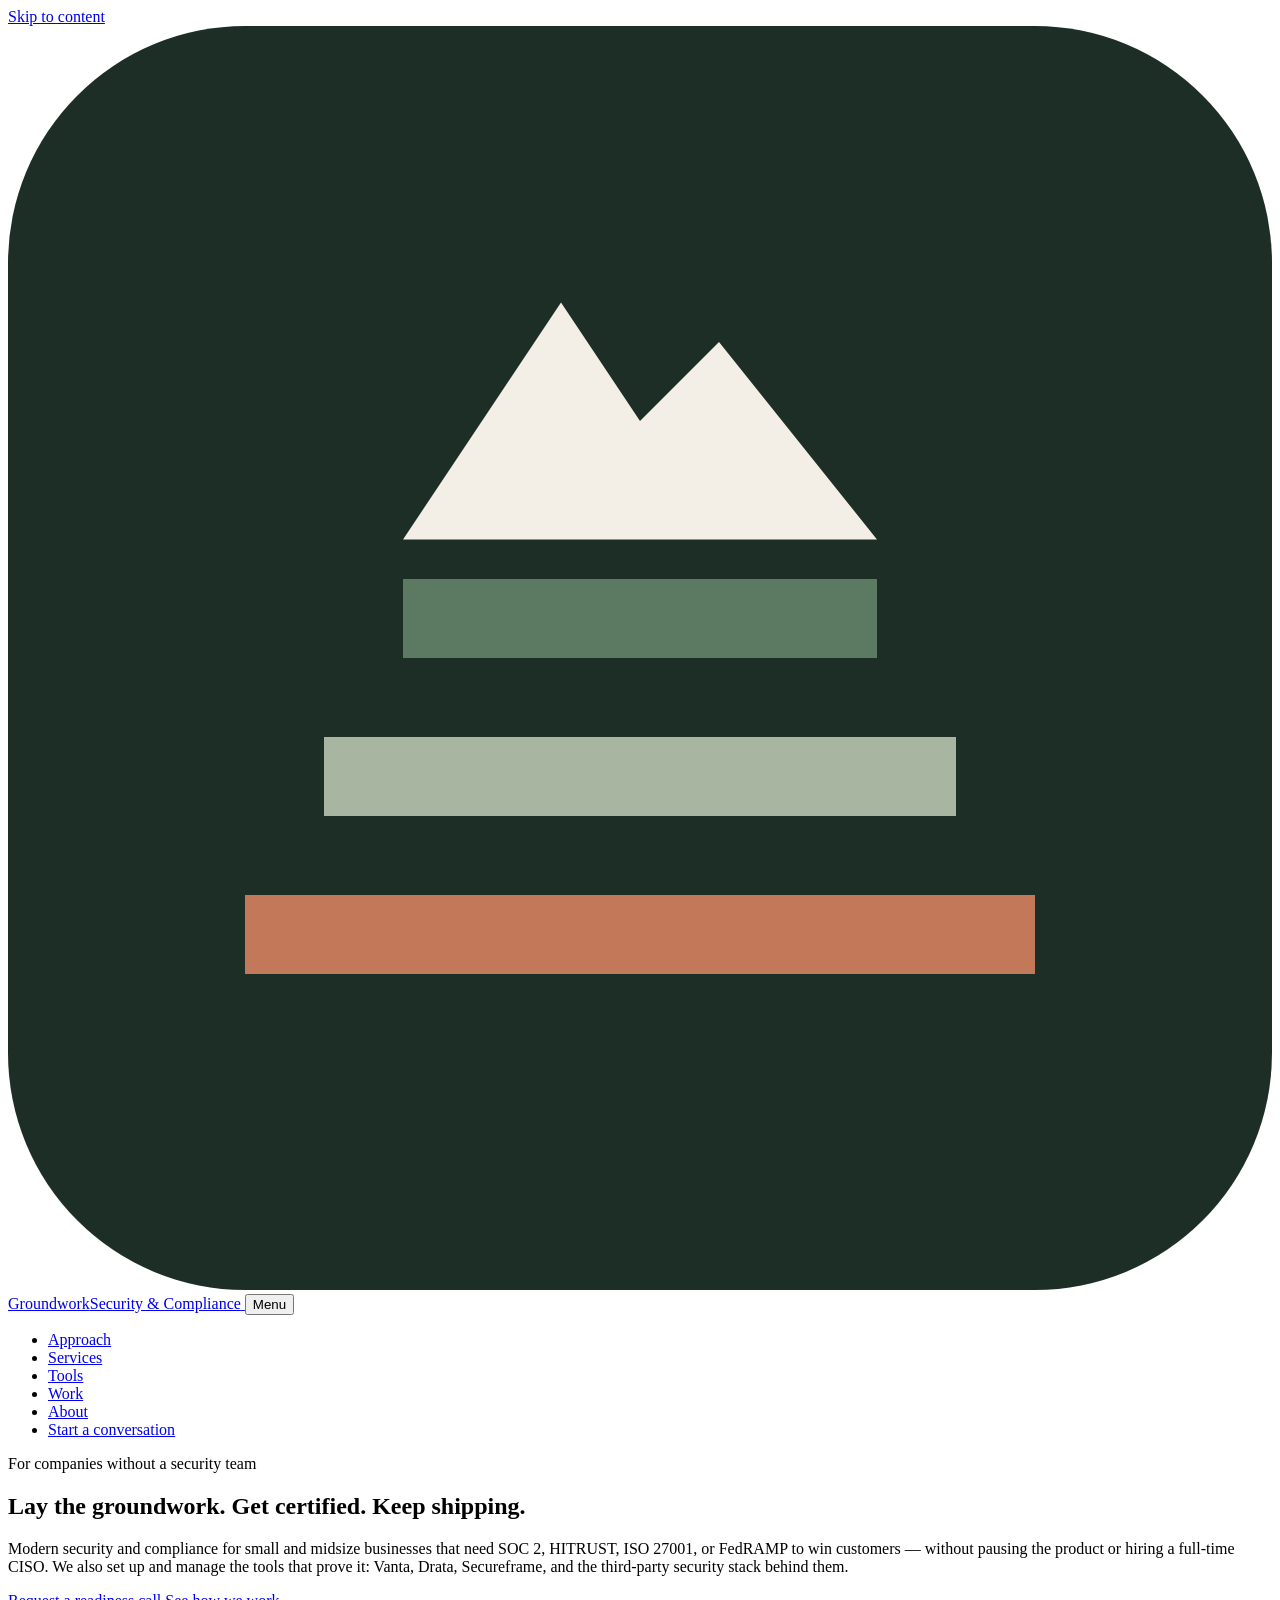
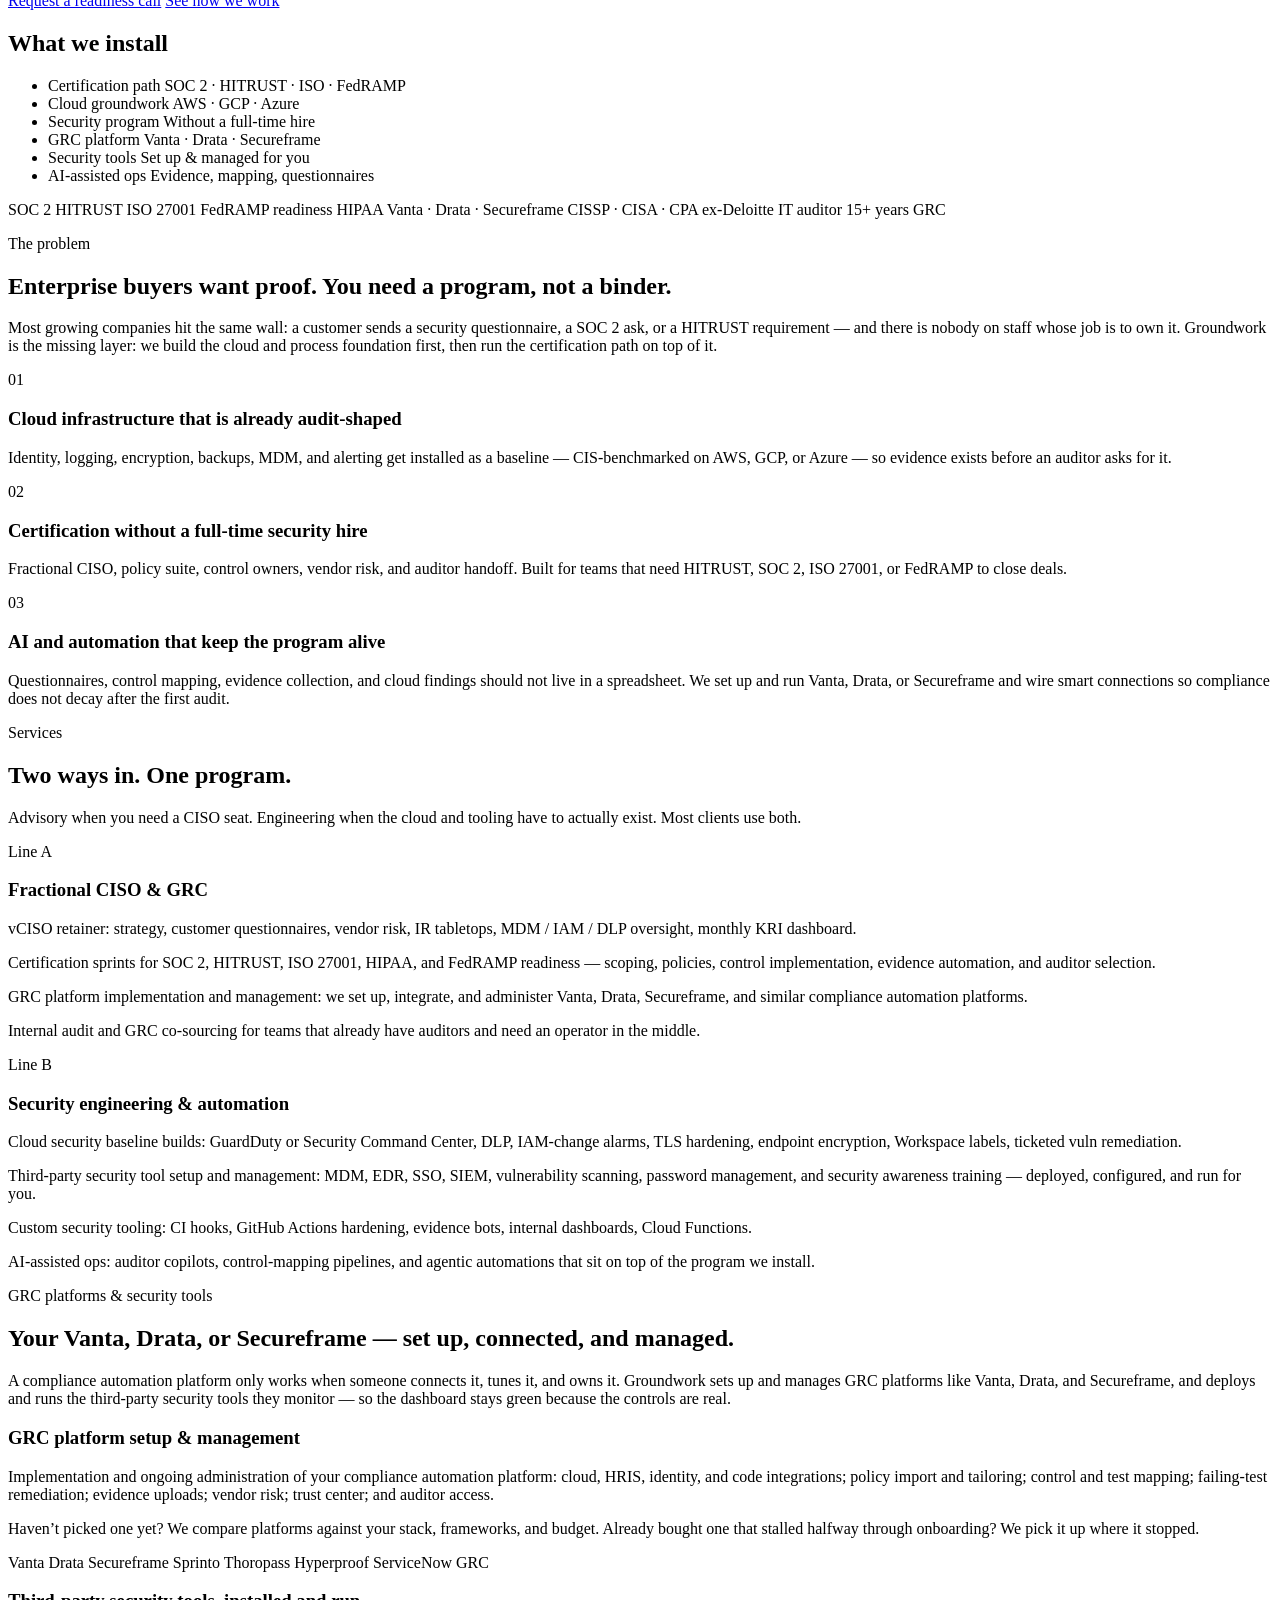
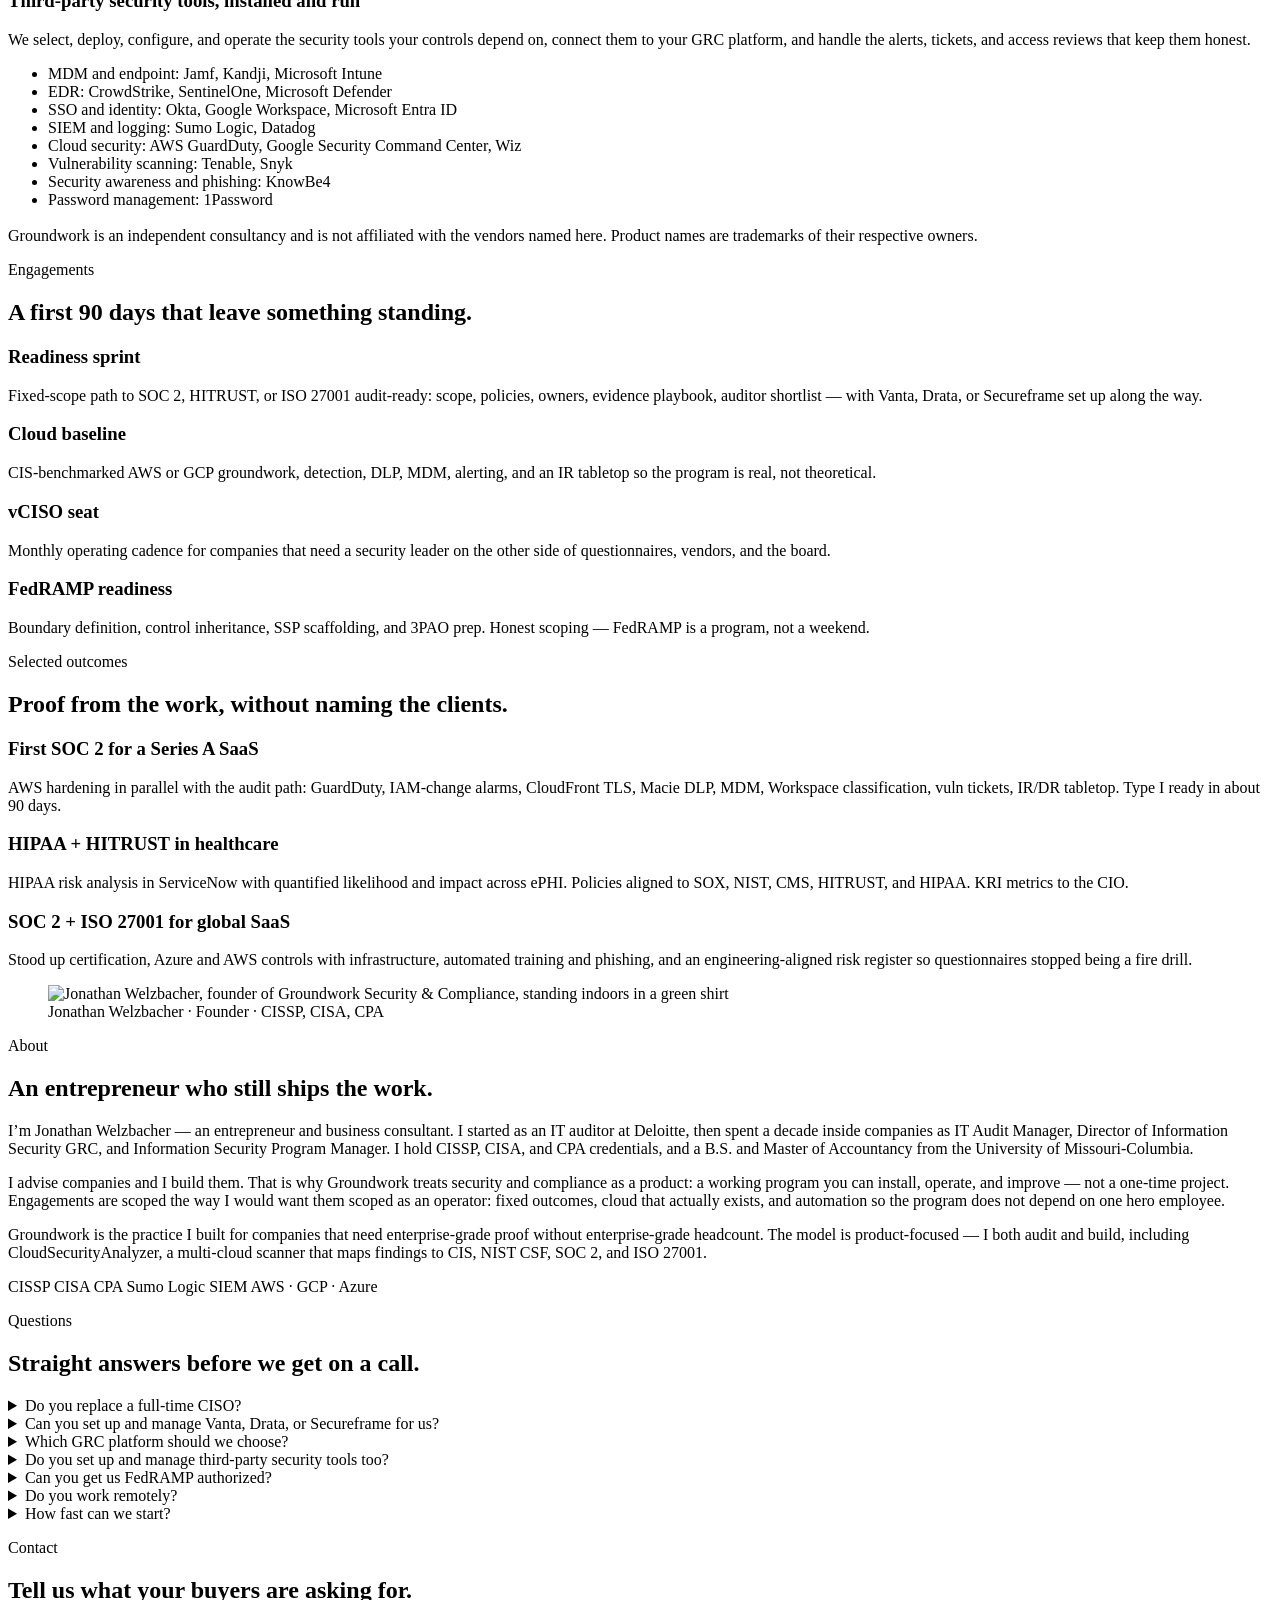
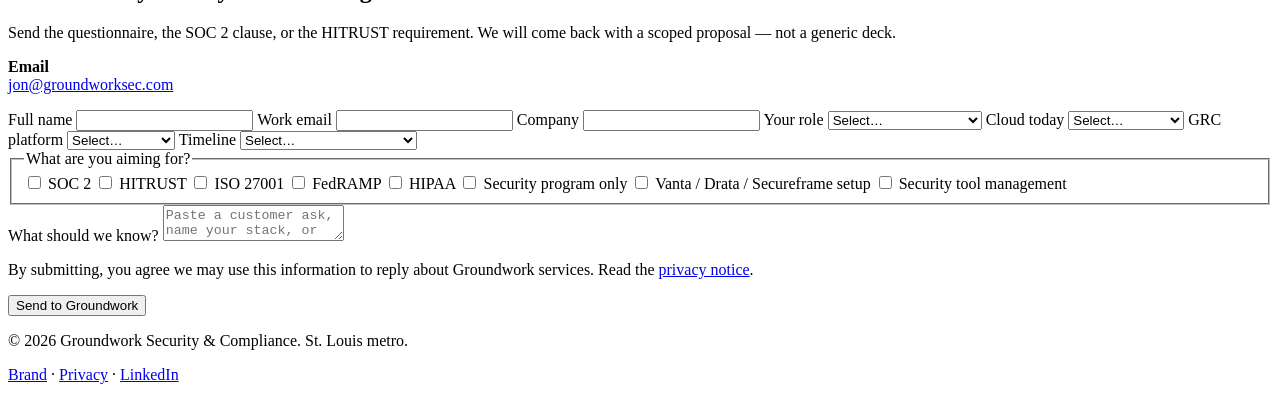
==== commit b495b6c4: "Merge dca99fad9eec81acaf85f020d4fde5eee2797ba3 into 1e9c89f68e6d372ccc7b9c1cb65baff51d4c83ac" ====
--- a/public/index.html
+++ b/public/index.html
@@ -350,8 +350,6 @@
           <h2>Tell us what your buyers are asking for.</h2>
           <p>Send the questionnaire, the SOC 2 clause, or the HITRUST requirement. We will come back with a scoped proposal — not a generic deck.</p>
           <p><strong>Email</strong><br><a href="mailto:jon@groundworksec.com">jon@groundworksec.com</a></p>
-          <p><strong>Phone</strong><br><a href="tel:+16185208293">618-520-8293</a></p>
-          <p><strong>Based in</strong><br>St. Louis metro · Remote-first</p>
         </aside>
         <form id="contact-form" novalidate>
           <label>Full name
